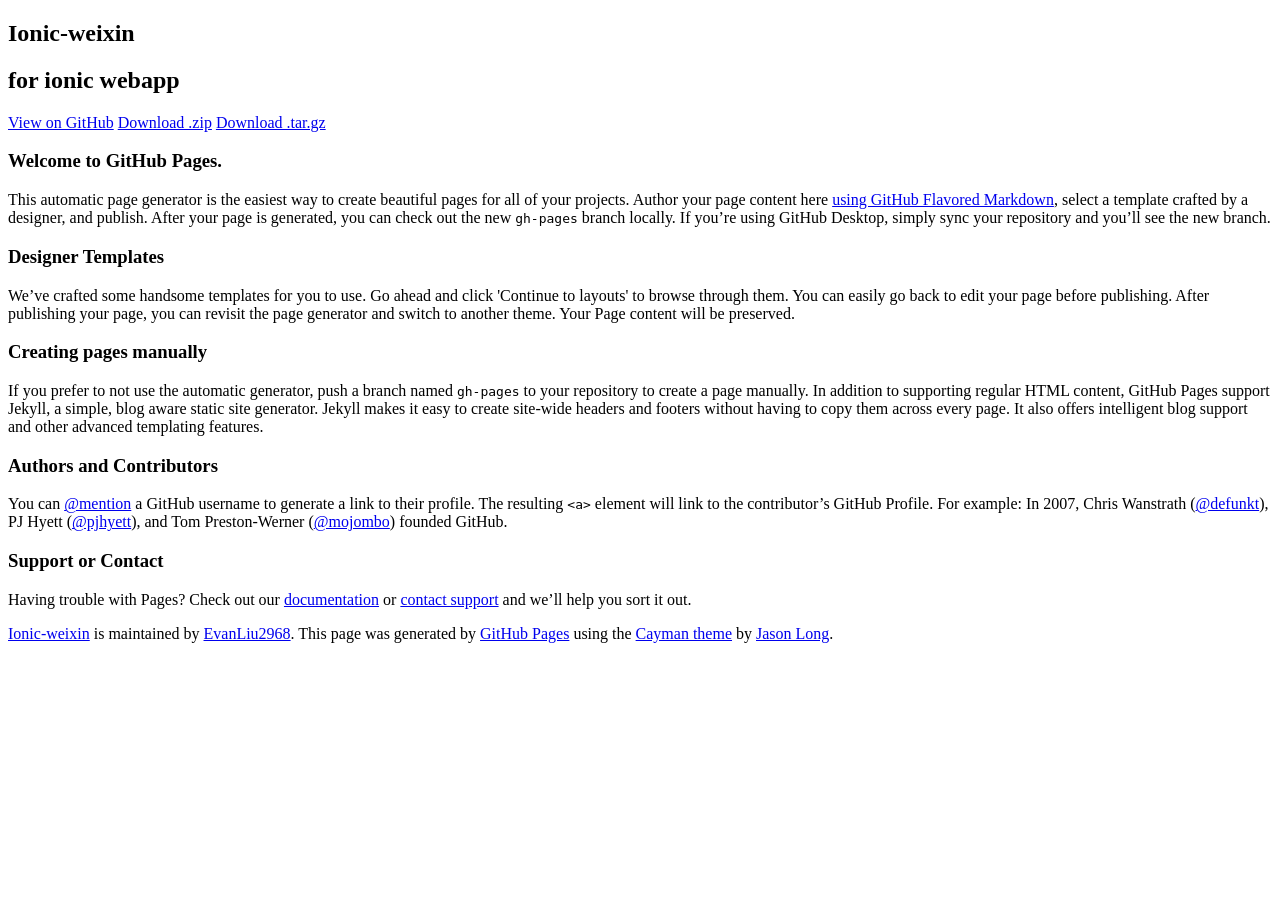
==== index.html @ dfe2a28d "Create gh-pages branch via GitHub" ====
<!DOCTYPE html>
<html lang="en-us">
  <head>
    <meta charset="UTF-8">
    <title>Ionic-weixin by EvanLiu2968</title>
    <meta name="viewport" content="width=device-width, initial-scale=1">
    <link rel="stylesheet" type="text/css" href="stylesheets/normalize.css" media="screen">
    <link href='https://fonts.googleapis.com/css?family=Open+Sans:400,700' rel='stylesheet' type='text/css'>
    <link rel="stylesheet" type="text/css" href="stylesheets/stylesheet.css" media="screen">
    <link rel="stylesheet" type="text/css" href="stylesheets/github-light.css" media="screen">
  </head>
  <body>
    <section class="page-header">
      <h1 class="project-name">Ionic-weixin</h1>
      <h2 class="project-tagline">for ionic webapp</h2>
      <a href="https://github.com/EvanLiu2968/ionic-weixin" class="btn">View on GitHub</a>
      <a href="https://github.com/EvanLiu2968/ionic-weixin/zipball/master" class="btn">Download .zip</a>
      <a href="https://github.com/EvanLiu2968/ionic-weixin/tarball/master" class="btn">Download .tar.gz</a>
    </section>

    <section class="main-content">
      <h3>
<a id="welcome-to-github-pages" class="anchor" href="#welcome-to-github-pages" aria-hidden="true"><span aria-hidden="true" class="octicon octicon-link"></span></a>Welcome to GitHub Pages.</h3>

<p>This automatic page generator is the easiest way to create beautiful pages for all of your projects. Author your page content here <a href="https://guides.github.com/features/mastering-markdown/">using GitHub Flavored Markdown</a>, select a template crafted by a designer, and publish. After your page is generated, you can check out the new <code>gh-pages</code> branch locally. If you’re using GitHub Desktop, simply sync your repository and you’ll see the new branch.</p>

<h3>
<a id="designer-templates" class="anchor" href="#designer-templates" aria-hidden="true"><span aria-hidden="true" class="octicon octicon-link"></span></a>Designer Templates</h3>

<p>We’ve crafted some handsome templates for you to use. Go ahead and click 'Continue to layouts' to browse through them. You can easily go back to edit your page before publishing. After publishing your page, you can revisit the page generator and switch to another theme. Your Page content will be preserved.</p>

<h3>
<a id="creating-pages-manually" class="anchor" href="#creating-pages-manually" aria-hidden="true"><span aria-hidden="true" class="octicon octicon-link"></span></a>Creating pages manually</h3>

<p>If you prefer to not use the automatic generator, push a branch named <code>gh-pages</code> to your repository to create a page manually. In addition to supporting regular HTML content, GitHub Pages support Jekyll, a simple, blog aware static site generator. Jekyll makes it easy to create site-wide headers and footers without having to copy them across every page. It also offers intelligent blog support and other advanced templating features.</p>

<h3>
<a id="authors-and-contributors" class="anchor" href="#authors-and-contributors" aria-hidden="true"><span aria-hidden="true" class="octicon octicon-link"></span></a>Authors and Contributors</h3>

<p>You can <a href="https://help.github.com/articles/basic-writing-and-formatting-syntax/#mentioning-users-and-teams" class="user-mention">@mention</a> a GitHub username to generate a link to their profile. The resulting <code>&lt;a&gt;</code> element will link to the contributor’s GitHub Profile. For example: In 2007, Chris Wanstrath (<a href="https://github.com/defunkt" class="user-mention">@defunkt</a>), PJ Hyett (<a href="https://github.com/pjhyett" class="user-mention">@pjhyett</a>), and Tom Preston-Werner (<a href="https://github.com/mojombo" class="user-mention">@mojombo</a>) founded GitHub.</p>

<h3>
<a id="support-or-contact" class="anchor" href="#support-or-contact" aria-hidden="true"><span aria-hidden="true" class="octicon octicon-link"></span></a>Support or Contact</h3>

<p>Having trouble with Pages? Check out our <a href="https://help.github.com/pages">documentation</a> or <a href="https://github.com/contact">contact support</a> and we’ll help you sort it out.</p>

      <footer class="site-footer">
        <span class="site-footer-owner"><a href="https://github.com/EvanLiu2968/ionic-weixin">Ionic-weixin</a> is maintained by <a href="https://github.com/EvanLiu2968">EvanLiu2968</a>.</span>

        <span class="site-footer-credits">This page was generated by <a href="https://pages.github.com">GitHub Pages</a> using the <a href="https://github.com/jasonlong/cayman-theme">Cayman theme</a> by <a href="https://twitter.com/jasonlong">Jason Long</a>.</span>
      </footer>

    </section>

  
  </body>
</html>
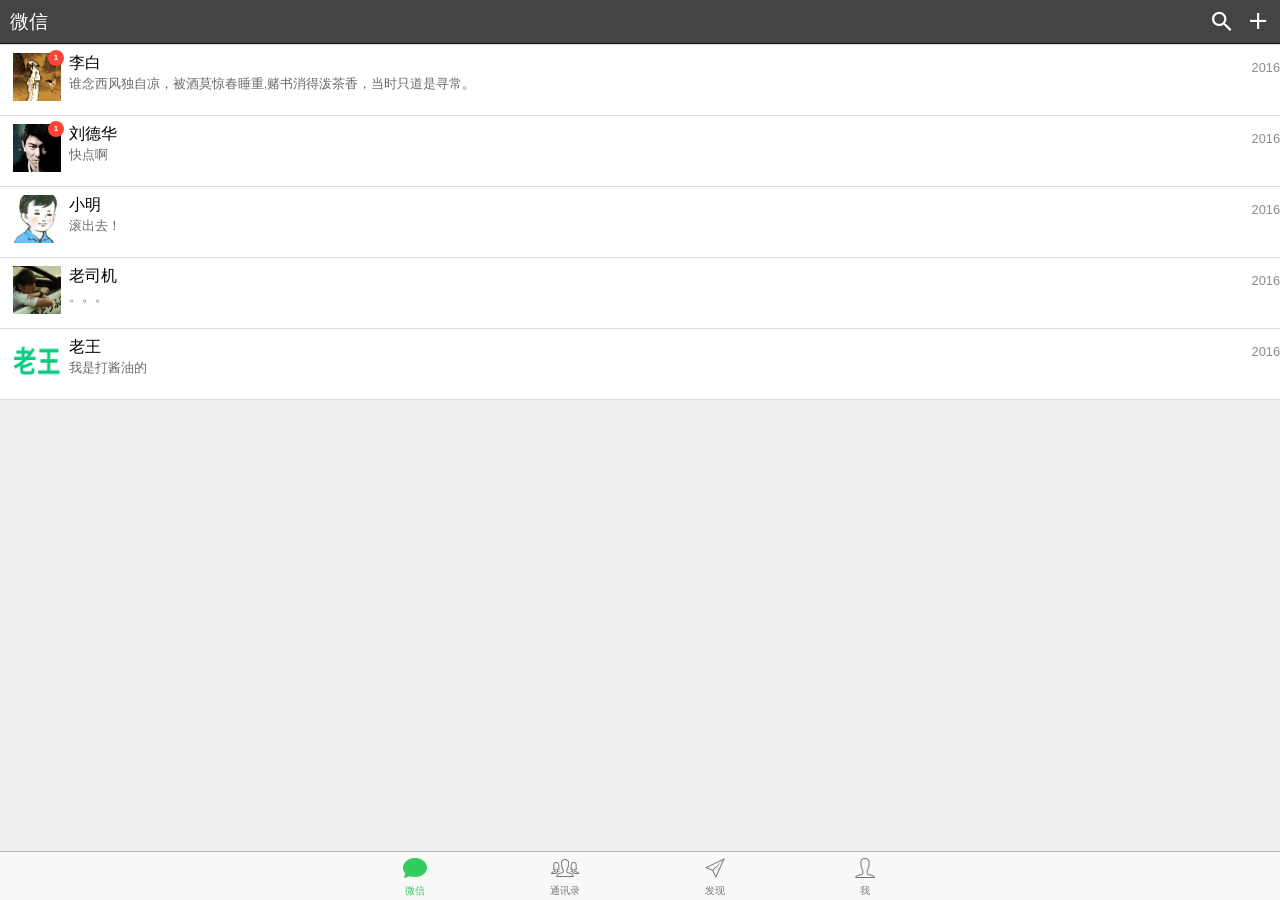
==== commit af6e4247: "weinxin demo" ====
--- a/index.html
+++ b/index.html
@@ -1,57 +1,28 @@
 <!DOCTYPE html>
-<html lang="en-us">
-  <head>
-    <meta charset="UTF-8">
-    <title>Ionic-weixin by EvanLiu2968</title>
-    <meta name="viewport" content="width=device-width, initial-scale=1">
-    <link rel="stylesheet" type="text/css" href="stylesheets/normalize.css" media="screen">
-    <link href='https://fonts.googleapis.com/css?family=Open+Sans:400,700' rel='stylesheet' type='text/css'>
-    <link rel="stylesheet" type="text/css" href="stylesheets/stylesheet.css" media="screen">
-    <link rel="stylesheet" type="text/css" href="stylesheets/github-light.css" media="screen">
-  </head>
-  <body>
-    <section class="page-header">
-      <h1 class="project-name">Ionic-weixin</h1>
-      <h2 class="project-tagline">for ionic webapp</h2>
-      <a href="https://github.com/EvanLiu2968/ionic-weixin" class="btn">View on GitHub</a>
-      <a href="https://github.com/EvanLiu2968/ionic-weixin/zipball/master" class="btn">Download .zip</a>
-      <a href="https://github.com/EvanLiu2968/ionic-weixin/tarball/master" class="btn">Download .tar.gz</a>
-    </section>
+<html>
 
-    <section class="main-content">
-      <h3>
-<a id="welcome-to-github-pages" class="anchor" href="#welcome-to-github-pages" aria-hidden="true"><span aria-hidden="true" class="octicon octicon-link"></span></a>Welcome to GitHub Pages.</h3>
+<head>
+    <meta charset="utf-8">
+    <meta name="viewport" content="initial-scale=1, maximum-scale=1, user-scalable=no, width=device-width">
+    <title></title>
+    <link href="lib/ionic/css/ionic.css" rel="stylesheet">
+    <link href="css/weixin.css" rel="stylesheet">
+    <!-- ionic/angularjs js -->
+    <script src="lib/ionic/js/ionic.bundle.js"></script>
+    <script src="lib/ionic/js/angular/angular-animate.js"></script>
+    <!-- cordova script (this will be a 404 during development) -->
+    <!--<script src="cordova.js"></script>-->
+    <!-- your app's js -->
+    <script src="js/app.js"></script>
+    <script src="js/controllers.js"></script>
+    <script src="js/routes.js"></script>
+    <script src="js/services.js"></script>
+    <script src="js/directives.js"></script>
+    <script src="js/elastic.js"></script>
+</head>
 
-<p>This automatic page generator is the easiest way to create beautiful pages for all of your projects. Author your page content here <a href="https://guides.github.com/features/mastering-markdown/">using GitHub Flavored Markdown</a>, select a template crafted by a designer, and publish. After your page is generated, you can check out the new <code>gh-pages</code> branch locally. If you’re using GitHub Desktop, simply sync your repository and you’ll see the new branch.</p>
+<body ng-app="weixin">
+    <ion-nav-view class="slide-left-right" ngAnimateSwap ngAnimateChildren></ion-nav-view>
+</body>
 
-<h3>
-<a id="designer-templates" class="anchor" href="#designer-templates" aria-hidden="true"><span aria-hidden="true" class="octicon octicon-link"></span></a>Designer Templates</h3>
-
-<p>We’ve crafted some handsome templates for you to use. Go ahead and click 'Continue to layouts' to browse through them. You can easily go back to edit your page before publishing. After publishing your page, you can revisit the page generator and switch to another theme. Your Page content will be preserved.</p>
-
-<h3>
-<a id="creating-pages-manually" class="anchor" href="#creating-pages-manually" aria-hidden="true"><span aria-hidden="true" class="octicon octicon-link"></span></a>Creating pages manually</h3>
-
-<p>If you prefer to not use the automatic generator, push a branch named <code>gh-pages</code> to your repository to create a page manually. In addition to supporting regular HTML content, GitHub Pages support Jekyll, a simple, blog aware static site generator. Jekyll makes it easy to create site-wide headers and footers without having to copy them across every page. It also offers intelligent blog support and other advanced templating features.</p>
-
-<h3>
-<a id="authors-and-contributors" class="anchor" href="#authors-and-contributors" aria-hidden="true"><span aria-hidden="true" class="octicon octicon-link"></span></a>Authors and Contributors</h3>
-
-<p>You can <a href="https://help.github.com/articles/basic-writing-and-formatting-syntax/#mentioning-users-and-teams" class="user-mention">@mention</a> a GitHub username to generate a link to their profile. The resulting <code>&lt;a&gt;</code> element will link to the contributor’s GitHub Profile. For example: In 2007, Chris Wanstrath (<a href="https://github.com/defunkt" class="user-mention">@defunkt</a>), PJ Hyett (<a href="https://github.com/pjhyett" class="user-mention">@pjhyett</a>), and Tom Preston-Werner (<a href="https://github.com/mojombo" class="user-mention">@mojombo</a>) founded GitHub.</p>
-
-<h3>
-<a id="support-or-contact" class="anchor" href="#support-or-contact" aria-hidden="true"><span aria-hidden="true" class="octicon octicon-link"></span></a>Support or Contact</h3>
-
-<p>Having trouble with Pages? Check out our <a href="https://help.github.com/pages">documentation</a> or <a href="https://github.com/contact">contact support</a> and we’ll help you sort it out.</p>
-
-      <footer class="site-footer">
-        <span class="site-footer-owner"><a href="https://github.com/EvanLiu2968/ionic-weixin">Ionic-weixin</a> is maintained by <a href="https://github.com/EvanLiu2968">EvanLiu2968</a>.</span>
-
-        <span class="site-footer-credits">This page was generated by <a href="https://pages.github.com">GitHub Pages</a> using the <a href="https://github.com/jasonlong/cayman-theme">Cayman theme</a> by <a href="https://twitter.com/jasonlong">Jason Long</a>.</span>
-      </footer>
-
-    </section>
-
-  
-  </body>
 </html>
--- a/lib/ionic/css/ionic.css
+++ b/lib/ionic/css/ionic.css
@@ -0,0 +1,9813 @@
+@charset "UTF-8";
+/*!
+ * Copyright 2015 Drifty Co.
+ * http://drifty.com/
+ *
+ * Ionic, v1.3.1
+ * A powerful HTML5 mobile app framework.
+ * http://ionicframework.com/
+ *
+ * By @maxlynch, @benjsperry, @adamdbradley <3
+ *
+ * Licensed under the MIT license. Please see LICENSE for more information.
+ *
+ */
+/*!
+  Ionicons, v2.0.1
+  Created by Ben Sperry for the Ionic Framework, http://ionicons.com/
+  https://twitter.com/benjsperry  https://twitter.com/ionicframework
+  MIT License: https://github.com/driftyco/ionicons
+
+  Android-style icons originally built by Google’s
+  Material Design Icons: https://github.com/google/material-design-icons
+  used under CC BY http://creativecommons.org/licenses/by/4.0/
+  Modified icons to fit ionicon’s grid from original.
+*/
+@font-face {
+  font-family: "Ionicons";
+  src: url("../fonts/ionicons.eot?v=2.0.1");
+  src: url("../fonts/ionicons.eot?v=2.0.1#iefix") format("embedded-opentype"), url("../fonts/ionicons.ttf?v=2.0.1") format("truetype"), url("../fonts/ionicons.woff?v=2.0.1") format("woff"), url("../fonts/ionicons.woff") format("woff"), url("../fonts/ionicons.svg?v=2.0.1#Ionicons") format("svg");
+  font-weight: normal;
+  font-style: normal; }
+
+.ion, .ionicons,
+.ion-alert:before,
+.ion-alert-circled:before,
+.ion-android-add:before,
+.ion-android-add-circle:before,
+.ion-android-alarm-clock:before,
+.ion-android-alert:before,
+.ion-android-apps:before,
+.ion-android-archive:before,
+.ion-android-arrow-back:before,
+.ion-android-arrow-down:before,
+.ion-android-arrow-dropdown:before,
+.ion-android-arrow-dropdown-circle:before,
+.ion-android-arrow-dropleft:before,
+.ion-android-arrow-dropleft-circle:before,
+.ion-android-arrow-dropright:before,
+.ion-android-arrow-dropright-circle:before,
+.ion-android-arrow-dropup:before,
+.ion-android-arrow-dropup-circle:before,
+.ion-android-arrow-forward:before,
+.ion-android-arrow-up:before,
+.ion-android-attach:before,
+.ion-android-bar:before,
+.ion-android-bicycle:before,
+.ion-android-boat:before,
+.ion-android-bookmark:before,
+.ion-android-bulb:before,
+.ion-android-bus:before,
+.ion-android-calendar:before,
+.ion-android-call:before,
+.ion-android-camera:before,
+.ion-android-cancel:before,
+.ion-android-car:before,
+.ion-android-cart:before,
+.ion-android-chat:before,
+.ion-android-checkbox:before,
+.ion-android-checkbox-blank:before,
+.ion-android-checkbox-outline:before,
+.ion-android-checkbox-outline-blank:before,
+.ion-android-checkmark-circle:before,
+.ion-android-clipboard:before,
+.ion-android-close:before,
+.ion-android-cloud:before,
+.ion-android-cloud-circle:before,
+.ion-android-cloud-done:before,
+.ion-android-cloud-outline:before,
+.ion-android-color-palette:before,
+.ion-android-compass:before,
+.ion-android-contact:before,
+.ion-android-contacts:before,
+.ion-android-contract:before,
+.ion-android-create:before,
+.ion-android-delete:before,
+.ion-android-desktop:before,
+.ion-android-document:before,
+.ion-android-done:before,
+.ion-android-done-all:before,
+.ion-android-download:before,
+.ion-android-drafts:before,
+.ion-android-exit:before,
+.ion-android-expand:before,
+.ion-android-favorite:before,
+.ion-android-favorite-outline:before,
+.ion-android-film:before,
+.ion-android-folder:before,
+.ion-android-folder-open:before,
+.ion-android-funnel:before,
+.ion-android-globe:before,
+.ion-android-hand:before,
+.ion-android-hangout:before,
+.ion-android-happy:before,
+.ion-android-home:before,
+.ion-android-image:before,
+.ion-android-laptop:before,
+.ion-android-list:before,
+.ion-android-locate:before,
+.ion-android-lock:before,
+.ion-android-mail:before,
+.ion-android-map:before,
+.ion-android-menu:before,
+.ion-android-microphone:before,
+.ion-android-microphone-off:before,
+.ion-android-more-horizontal:before,
+.ion-android-more-vertical:before,
+.ion-android-navigate:before,
+.ion-android-notifications:before,
+.ion-android-notifications-none:before,
+.ion-android-notifications-off:before,
+.ion-android-open:before,
+.ion-android-options:before,
+.ion-android-people:before,
+.ion-android-person:before,
+.ion-android-person-add:before,
+.ion-android-phone-landscape:before,
+.ion-android-phone-portrait:before,
+.ion-android-pin:before,
+.ion-android-plane:before,
+.ion-android-playstore:before,
+.ion-android-print:before,
+.ion-android-radio-button-off:before,
+.ion-android-radio-button-on:before,
+.ion-android-refresh:before,
+.ion-android-remove:before,
+.ion-android-remove-circle:before,
+.ion-android-restaurant:before,
+.ion-android-sad:before,
+.ion-android-search:before,
+.ion-android-send:before,
+.ion-android-settings:before,
+.ion-android-share:before,
+.ion-android-share-alt:before,
+.ion-android-star:before,
+.ion-android-star-half:before,
+.ion-android-star-outline:before,
+.ion-android-stopwatch:before,
+.ion-android-subway:before,
+.ion-android-sunny:before,
+.ion-android-sync:before,
+.ion-android-textsms:before,
+.ion-android-time:before,
+.ion-android-train:before,
+.ion-android-unlock:before,
+.ion-android-upload:before,
+.ion-android-volume-down:before,
+.ion-android-volume-mute:before,
+.ion-android-volume-off:before,
+.ion-android-volume-up:before,
+.ion-android-walk:before,
+.ion-android-warning:before,
+.ion-android-watch:before,
+.ion-android-wifi:before,
+.ion-aperture:before,
+.ion-archive:before,
+.ion-arrow-down-a:before,
+.ion-arrow-down-b:before,
+.ion-arrow-down-c:before,
+.ion-arrow-expand:before,
+.ion-arrow-graph-down-left:before,
+.ion-arrow-graph-down-right:before,
+.ion-arrow-graph-up-left:before,
+.ion-arrow-graph-up-right:before,
+.ion-arrow-left-a:before,
+.ion-arrow-left-b:before,
+.ion-arrow-left-c:before,
+.ion-arrow-move:before,
+.ion-arrow-resize:before,
+.ion-arrow-return-left:before,
+.ion-arrow-return-right:before,
+.ion-arrow-right-a:before,
+.ion-arrow-right-b:before,
+.ion-arrow-right-c:before,
+.ion-arrow-shrink:before,
+.ion-arrow-swap:before,
+.ion-arrow-up-a:before,
+.ion-arrow-up-b:before,
+.ion-arrow-up-c:before,
+.ion-asterisk:before,
+.ion-at:before,
+.ion-backspace:before,
+.ion-backspace-outline:before,
+.ion-bag:before,
+.ion-battery-charging:before,
+.ion-battery-empty:before,
+.ion-battery-full:before,
+.ion-battery-half:before,
+.ion-battery-low:before,
+.ion-beaker:before,
+.ion-beer:before,
+.ion-bluetooth:before,
+.ion-bonfire:before,
+.ion-bookmark:before,
+.ion-bowtie:before,
+.ion-briefcase:before,
+.ion-bug:before,
+.ion-calculator:before,
+.ion-calendar:before,
+.ion-camera:before,
+.ion-card:before,
+.ion-cash:before,
+.ion-chatbox:before,
+.ion-chatbox-working:before,
+.ion-chatboxes:before,
+.ion-chatbubble:before,
+.ion-chatbubble-working:before,
+.ion-chatbubbles:before,
+.ion-checkmark:before,
+.ion-checkmark-circled:before,
+.ion-checkmark-round:before,
+.ion-chevron-down:before,
+.ion-chevron-left:before,
+.ion-chevron-right:before,
+.ion-chevron-up:before,
+.ion-clipboard:before,
+.ion-clock:before,
+.ion-close:before,
+.ion-close-circled:before,
+.ion-close-round:before,
+.ion-closed-captioning:before,
+.ion-cloud:before,
+.ion-code:before,
+.ion-code-download:before,
+.ion-code-working:before,
+.ion-coffee:before,
+.ion-compass:before,
+.ion-compose:before,
+.ion-connection-bars:before,
+.ion-contrast:before,
+.ion-crop:before,
+.ion-cube:before,
+.ion-disc:before,
+.ion-document:before,
+.ion-document-text:before,
+.ion-drag:before,
+.ion-earth:before,
+.ion-easel:before,
+.ion-edit:before,
+.ion-egg:before,
+.ion-eject:before,
+.ion-email:before,
+.ion-email-unread:before,
+.ion-erlenmeyer-flask:before,
+.ion-erlenmeyer-flask-bubbles:before,
+.ion-eye:before,
+.ion-eye-disabled:before,
+.ion-female:before,
+.ion-filing:before,
+.ion-film-marker:before,
+.ion-fireball:before,
+.ion-flag:before,
+.ion-flame:before,
+.ion-flash:before,
+.ion-flash-off:before,
+.ion-folder:before,
+.ion-fork:before,
+.ion-fork-repo:before,
+.ion-forward:before,
+.ion-funnel:before,
+.ion-gear-a:before,
+.ion-gear-b:before,
+.ion-grid:before,
+.ion-hammer:before,
+.ion-happy:before,
+.ion-happy-outline:before,
+.ion-headphone:before,
+.ion-heart:before,
+.ion-heart-broken:before,
+.ion-help:before,
+.ion-help-buoy:before,
+.ion-help-circled:before,
+.ion-home:before,
+.ion-icecream:before,
+.ion-image:before,
+.ion-images:before,
+.ion-information:before,
+.ion-information-circled:before,
+.ion-ionic:before,
+.ion-ios-alarm:before,
+.ion-ios-alarm-outline:before,
+.ion-ios-albums:before,
+.ion-ios-albums-outline:before,
+.ion-ios-americanfootball:before,
+.ion-ios-americanfootball-outline:before,
+.ion-ios-analytics:before,
+.ion-ios-analytics-outline:before,
+.ion-ios-arrow-back:before,
+.ion-ios-arrow-down:before,
+.ion-ios-arrow-forward:before,
+.ion-ios-arrow-left:before,
+.ion-ios-arrow-right:before,
+.ion-ios-arrow-thin-down:before,
+.ion-ios-arrow-thin-left:before,
+.ion-ios-arrow-thin-right:before,
+.ion-ios-arrow-thin-up:before,
+.ion-ios-arrow-up:before,
+.ion-ios-at:before,
+.ion-ios-at-outline:before,
+.ion-ios-barcode:before,
+.ion-ios-barcode-outline:before,
+.ion-ios-baseball:before,
+.ion-ios-baseball-outline:before,
+.ion-ios-basketball:before,
+.ion-ios-basketball-outline:before,
+.ion-ios-bell:before,
+.ion-ios-bell-outline:before,
+.ion-ios-body:before,
+.ion-ios-body-outline:before,
+.ion-ios-bolt:before,
+.ion-ios-bolt-outline:before,
+.ion-ios-book:before,
+.ion-ios-book-outline:before,
+.ion-ios-bookmarks:before,
+.ion-ios-bookmarks-outline:before,
+.ion-ios-box:before,
+.ion-ios-box-outline:before,
+.ion-ios-briefcase:before,
+.ion-ios-briefcase-outline:before,
+.ion-ios-browsers:before,
+.ion-ios-browsers-outline:before,
+.ion-ios-calculator:before,
+.ion-ios-calculator-outline:before,
+.ion-ios-calendar:before,
+.ion-ios-calendar-outline:before,
+.ion-ios-camera:before,
+.ion-ios-camera-outline:before,
+.ion-ios-cart:before,
+.ion-ios-cart-outline:before,
+.ion-ios-chatboxes:before,
+.ion-ios-chatboxes-outline:before,
+.ion-ios-chatbubble:before,
+.ion-ios-chatbubble-outline:before,
+.ion-ios-checkmark:before,
+.ion-ios-checkmark-empty:before,
+.ion-ios-checkmark-outline:before,
+.ion-ios-circle-filled:before,
+.ion-ios-circle-outline:before,
+.ion-ios-clock:before,
+.ion-ios-clock-outline:before,
+.ion-ios-close:before,
+.ion-ios-close-empty:before,
+.ion-ios-close-outline:before,
+.ion-ios-cloud:before,
+.ion-ios-cloud-download:before,
+.ion-ios-cloud-download-outline:before,
+.ion-ios-cloud-outline:before,
+.ion-ios-cloud-upload:before,
+.ion-ios-cloud-upload-outline:before,
+.ion-ios-cloudy:before,
+.ion-ios-cloudy-night:before,
+.ion-ios-cloudy-night-outline:before,
+.ion-ios-cloudy-outline:before,
+.ion-ios-cog:before,
+.ion-ios-cog-outline:before,
+.ion-ios-color-filter:before,
+.ion-ios-color-filter-outline:before,
+.ion-ios-color-wand:before,
+.ion-ios-color-wand-outline:before,
+.ion-ios-compose:before,
+.ion-ios-compose-outline:before,
+.ion-ios-contact:before,
+.ion-ios-contact-outline:before,
+.ion-ios-copy:before,
+.ion-ios-copy-outline:before,
+.ion-ios-crop:before,
+.ion-ios-crop-strong:before,
+.ion-ios-download:before,
+.ion-ios-download-outline:before,
+.ion-ios-drag:before,
+.ion-ios-email:before,
+.ion-ios-email-outline:before,
+.ion-ios-eye:before,
+.ion-ios-eye-outline:before,
+.ion-ios-fastforward:before,
+.ion-ios-fastforward-outline:before,
+.ion-ios-filing:before,
+.ion-ios-filing-outline:before,
+.ion-ios-film:before,
+.ion-ios-film-outline:before,
+.ion-ios-flag:before,
+.ion-ios-flag-outline:before,
+.ion-ios-flame:before,
+.ion-ios-flame-outline:before,
+.ion-ios-flask:before,
+.ion-ios-flask-outline:before,
+.ion-ios-flower:before,
+.ion-ios-flower-outline:before,
+.ion-ios-folder:before,
+.ion-ios-folder-outline:before,
+.ion-ios-football:before,
+.ion-ios-football-outline:before,
+.ion-ios-game-controller-a:before,
+.ion-ios-game-controller-a-outline:before,
+.ion-ios-game-controller-b:before,
+.ion-ios-game-controller-b-outline:before,
+.ion-ios-gear:before,
+.ion-ios-gear-outline:before,
+.ion-ios-glasses:before,
+.ion-ios-glasses-outline:before,
+.ion-ios-grid-view:before,
+.ion-ios-grid-view-outline:before,
+.ion-ios-heart:before,
+.ion-ios-heart-outline:before,
+.ion-ios-help:before,
+.ion-ios-help-empty:before,
+.ion-ios-help-outline:before,
+.ion-ios-home:before,
+.ion-ios-home-outline:before,
+.ion-ios-infinite:before,
+.ion-ios-infinite-outline:before,
+.ion-ios-information:before,
+.ion-ios-information-empty:before,
+.ion-ios-information-outline:before,
+.ion-ios-ionic-outline:before,
+.ion-ios-keypad:before,
+.ion-ios-keypad-outline:before,
+.ion-ios-lightbulb:before,
+.ion-ios-lightbulb-outline:before,
+.ion-ios-list:before,
+.ion-ios-list-outline:before,
+.ion-ios-location:before,
+.ion-ios-location-outline:before,
+.ion-ios-locked:before,
+.ion-ios-locked-outline:before,
+.ion-ios-loop:before,
+.ion-ios-loop-strong:before,
+.ion-ios-medical:before,
+.ion-ios-medical-outline:before,
+.ion-ios-medkit:before,
+.ion-ios-medkit-outline:before,
+.ion-ios-mic:before,
+.ion-ios-mic-off:before,
+.ion-ios-mic-outline:before,
+.ion-ios-minus:before,
+.ion-ios-minus-empty:before,
+.ion-ios-minus-outline:before,
+.ion-ios-monitor:before,
+.ion-ios-monitor-outline:before,
+.ion-ios-moon:before,
+.ion-ios-moon-outline:before,
+.ion-ios-more:before,
+.ion-ios-more-outline:before,
+.ion-ios-musical-note:before,
+.ion-ios-musical-notes:before,
+.ion-ios-navigate:before,
+.ion-ios-navigate-outline:before,
+.ion-ios-nutrition:before,
+.ion-ios-nutrition-outline:before,
+.ion-ios-paper:before,
+.ion-ios-paper-outline:before,
+.ion-ios-paperplane:before,
+.ion-ios-paperplane-outline:before,
+.ion-ios-partlysunny:before,
+.ion-ios-partlysunny-outline:before,
+.ion-ios-pause:before,
+.ion-ios-pause-outline:before,
+.ion-ios-paw:before,
+.ion-ios-paw-outline:before,
+.ion-ios-people:before,
+.ion-ios-people-outline:before,
+.ion-ios-person:before,
+.ion-ios-person-outline:before,
+.ion-ios-personadd:before,
+.ion-ios-personadd-outline:before,
+.ion-ios-photos:before,
+.ion-ios-photos-outline:before,
+.ion-ios-pie:before,
+.ion-ios-pie-outline:before,
+.ion-ios-pint:before,
+.ion-ios-pint-outline:before,
+.ion-ios-play:before,
+.ion-ios-play-outline:before,
+.ion-ios-plus:before,
+.ion-ios-plus-empty:before,
+.ion-ios-plus-outline:before,
+.ion-ios-pricetag:before,
+.ion-ios-pricetag-outline:before,
+.ion-ios-pricetags:before,
+.ion-ios-pricetags-outline:before,
+.ion-ios-printer:before,
+.ion-ios-printer-outline:before,
+.ion-ios-pulse:before,
+.ion-ios-pulse-strong:before,
+.ion-ios-rainy:before,
+.ion-ios-rainy-outline:before,
+.ion-ios-recording:before,
+.ion-ios-recording-outline:before,
+.ion-ios-redo:before,
+.ion-ios-redo-outline:before,
+.ion-ios-refresh:before,
+.ion-ios-refresh-empty:before,
+.ion-ios-refresh-outline:before,
+.ion-ios-reload:before,
+.ion-ios-reverse-camera:before,
+.ion-ios-reverse-camera-outline:before,
+.ion-ios-rewind:before,
+.ion-ios-rewind-outline:before,
+.ion-ios-rose:before,
+.ion-ios-rose-outline:before,
+.ion-ios-search:before,
+.ion-ios-search-strong:before,
+.ion-ios-settings:before,
+.ion-ios-settings-strong:before,
+.ion-ios-shuffle:before,
+.ion-ios-shuffle-strong:before,
+.ion-ios-skipbackward:before,
+.ion-ios-skipbackward-outline:before,
+.ion-ios-skipforward:before,
+.ion-ios-skipforward-outline:before,
+.ion-ios-snowy:before,
+.ion-ios-speedometer:before,
+.ion-ios-speedometer-outline:before,
+.ion-ios-star:before,
+.ion-ios-star-half:before,
+.ion-ios-star-outline:before,
+.ion-ios-stopwatch:before,
+.ion-ios-stopwatch-outline:before,
+.ion-ios-sunny:before,
+.ion-ios-sunny-outline:before,
+.ion-ios-telephone:before,
+.ion-ios-telephone-outline:before,
+.ion-ios-tennisball:before,
+.ion-ios-tennisball-outline:before,
+.ion-ios-thunderstorm:before,
+.ion-ios-thunderstorm-outline:before,
+.ion-ios-time:before,
+.ion-ios-time-outline:before,
+.ion-ios-timer:before,
+.ion-ios-timer-outline:before,
+.ion-ios-toggle:before,
+.ion-ios-toggle-outline:before,
+.ion-ios-trash:before,
+.ion-ios-trash-outline:before,
+.ion-ios-undo:before,
+.ion-ios-undo-outline:before,
+.ion-ios-unlocked:before,
+.ion-ios-unlocked-outline:before,
+.ion-ios-upload:before,
+.ion-ios-upload-outline:before,
+.ion-ios-videocam:before,
+.ion-ios-videocam-outline:before,
+.ion-ios-volume-high:before,
+.ion-ios-volume-low:before,
+.ion-ios-wineglass:before,
+.ion-ios-wineglass-outline:before,
+.ion-ios-world:before,
+.ion-ios-world-outline:before,
+.ion-ipad:before,
+.ion-iphone:before,
+.ion-ipod:before,
+.ion-jet:before,
+.ion-key:before,
+.ion-knife:before,
+.ion-laptop:before,
+.ion-leaf:before,
+.ion-levels:before,
+.ion-lightbulb:before,
+.ion-link:before,
+.ion-load-a:before,
+.ion-load-b:before,
+.ion-load-c:before,
+.ion-load-d:before,
+.ion-location:before,
+.ion-lock-combination:before,
+.ion-locked:before,
+.ion-log-in:before,
+.ion-log-out:before,
+.ion-loop:before,
+.ion-magnet:before,
+.ion-male:before,
+.ion-man:before,
+.ion-map:before,
+.ion-medkit:before,
+.ion-merge:before,
+.ion-mic-a:before,
+.ion-mic-b:before,
+.ion-mic-c:before,
+.ion-minus:before,
+.ion-minus-circled:before,
+.ion-minus-round:before,
+.ion-model-s:before,
+.ion-monitor:before,
+.ion-more:before,
+.ion-mouse:before,
+.ion-music-note:before,
+.ion-navicon:before,
+.ion-navicon-round:before,
+.ion-navigate:before,
+.ion-network:before,
+.ion-no-smoking:before,
+.ion-nuclear:before,
+.ion-outlet:before,
+.ion-paintbrush:before,
+.ion-paintbucket:before,
+.ion-paper-airplane:before,
+.ion-paperclip:before,
+.ion-pause:before,
+.ion-person:before,
+.ion-person-add:before,
+.ion-person-stalker:before,
+.ion-pie-graph:before,
+.ion-pin:before,
+.ion-pinpoint:before,
+.ion-pizza:before,
+.ion-plane:before,
+.ion-planet:before,
+.ion-play:before,
+.ion-playstation:before,
+.ion-plus:before,
+.ion-plus-circled:before,
+.ion-plus-round:before,
+.ion-podium:before,
+.ion-pound:before,
+.ion-power:before,
+.ion-pricetag:before,
+.ion-pricetags:before,
+.ion-printer:before,
+.ion-pull-request:before,
+.ion-qr-scanner:before,
+.ion-quote:before,
+.ion-radio-waves:before,
+.ion-record:before,
+.ion-refresh:before,
+.ion-reply:before,
+.ion-reply-all:before,
+.ion-ribbon-a:before,
+.ion-ribbon-b:before,
+.ion-sad:before,
+.ion-sad-outline:before,
+.ion-scissors:before,
+.ion-search:before,
+.ion-settings:before,
+.ion-share:before,
+.ion-shuffle:before,
+.ion-skip-backward:before,
+.ion-skip-forward:before,
+.ion-social-android:before,
+.ion-social-android-outline:before,
+.ion-social-angular:before,
+.ion-social-angular-outline:before,
+.ion-social-apple:before,
+.ion-social-apple-outline:before,
+.ion-social-bitcoin:before,
+.ion-social-bitcoin-outline:before,
+.ion-social-buffer:before,
+.ion-social-buffer-outline:before,
+.ion-social-chrome:before,
+.ion-social-chrome-outline:before,
+.ion-social-codepen:before,
+.ion-social-codepen-outline:before,
+.ion-social-css3:before,
+.ion-social-css3-outline:before,
+.ion-social-designernews:before,
+.ion-social-designernews-outline:before,
+.ion-social-dribbble:before,
+.ion-social-dribbble-outline:before,
+.ion-social-dropbox:before,
+.ion-social-dropbox-outline:before,
+.ion-social-euro:before,
+.ion-social-euro-outline:before,
+.ion-social-facebook:before,
+.ion-social-facebook-outline:before,
+.ion-social-foursquare:before,
+.ion-social-foursquare-outline:before,
+.ion-social-freebsd-devil:before,
+.ion-social-github:before,
+.ion-social-github-outline:before,
+.ion-social-google:before,
+.ion-social-google-outline:before,
+.ion-social-googleplus:before,
+.ion-social-googleplus-outline:before,
+.ion-social-hackernews:before,
+.ion-social-hackernews-outline:before,
+.ion-social-html5:before,
+.ion-social-html5-outline:before,
+.ion-social-instagram:before,
+.ion-social-instagram-outline:before,
+.ion-social-javascript:before,
+.ion-social-javascript-outline:before,
+.ion-social-linkedin:before,
+.ion-social-linkedin-outline:before,
+.ion-social-markdown:before,
+.ion-social-nodejs:before,
+.ion-social-octocat:before,
+.ion-social-pinterest:before,
+.ion-social-pinterest-outline:before,
+.ion-social-python:before,
+.ion-social-reddit:before,
+.ion-social-reddit-outline:before,
+.ion-social-rss:before,
+.ion-social-rss-outline:before,
+.ion-social-sass:before,
+.ion-social-skype:before,
+.ion-social-skype-outline:before,
+.ion-social-snapchat:before,
+.ion-social-snapchat-outline:before,
+.ion-social-tumblr:before,
+.ion-social-tumblr-outline:before,
+.ion-social-tux:before,
+.ion-social-twitch:before,
+.ion-social-twitch-outline:before,
+.ion-social-twitter:before,
+.ion-social-twitter-outline:before,
+.ion-social-usd:before,
+.ion-social-usd-outline:before,
+.ion-social-vimeo:before,
+.ion-social-vimeo-outline:before,
+.ion-social-whatsapp:before,
+.ion-social-whatsapp-outline:before,
+.ion-social-windows:before,
+.ion-social-windows-outline:before,
+.ion-social-wordpress:before,
+.ion-social-wordpress-outline:before,
+.ion-social-yahoo:before,
+.ion-social-yahoo-outline:before,
+.ion-social-yen:before,
+.ion-social-yen-outline:before,
+.ion-social-youtube:before,
+.ion-social-youtube-outline:before,
+.ion-soup-can:before,
+.ion-soup-can-outline:before,
+.ion-speakerphone:before,
+.ion-speedometer:before,
+.ion-spoon:before,
+.ion-star:before,
+.ion-stats-bars:before,
+.ion-steam:before,
+.ion-stop:before,
+.ion-thermometer:before,
+.ion-thumbsdown:before,
+.ion-thumbsup:before,
+.ion-toggle:before,
+.ion-toggle-filled:before,
+.ion-transgender:before,
+.ion-trash-a:before,
+.ion-trash-b:before,
+.ion-trophy:before,
+.ion-tshirt:before,
+.ion-tshirt-outline:before,
+.ion-umbrella:before,
+.ion-university:before,
+.ion-unlocked:before,
+.ion-upload:before,
+.ion-usb:before,
+.ion-videocamera:before,
+.ion-volume-high:before,
+.ion-volume-low:before,
+.ion-volume-medium:before,
+.ion-volume-mute:before,
+.ion-wand:before,
+.ion-waterdrop:before,
+.ion-wifi:before,
+.ion-wineglass:before,
+.ion-woman:before,
+.ion-wrench:before,
+.ion-xbox:before {
+  display: inline-block;
+  font-family: "Ionicons";
+  speak: none;
+  font-style: normal;
+  font-weight: normal;
+  font-variant: normal;
+  text-transform: none;
+  text-rendering: auto;
+  line-height: 1;
+  -webkit-font-smoothing: antialiased;
+  -moz-osx-font-smoothing: grayscale; }
+
+.ion-alert:before {
+  content: ""; }
+
+.ion-alert-circled:before {
+  content: ""; }
+
+.ion-android-add:before {
+  content: ""; }
+
+.ion-android-add-circle:before {
+  content: ""; }
+
+.ion-android-alarm-clock:before {
+  content: ""; }
+
+.ion-android-alert:before {
+  content: ""; }
+
+.ion-android-apps:before {
+  content: ""; }
+
+.ion-android-archive:before {
+  content: ""; }
+
+.ion-android-arrow-back:before {
+  content: ""; }
+
+.ion-android-arrow-down:before {
+  content: ""; }
+
+.ion-android-arrow-dropdown:before {
+  content: ""; }
+
+.ion-android-arrow-dropdown-circle:before {
+  content: ""; }
+
+.ion-android-arrow-dropleft:before {
+  content: ""; }
+
+.ion-android-arrow-dropleft-circle:before {
+  content: ""; }
+
+.ion-android-arrow-dropright:before {
+  content: ""; }
+
+.ion-android-arrow-dropright-circle:before {
+  content: ""; }
+
+.ion-android-arrow-dropup:before {
+  content: ""; }
+
+.ion-android-arrow-dropup-circle:before {
+  content: ""; }
+
+.ion-android-arrow-forward:before {
+  content: ""; }
+
+.ion-android-arrow-up:before {
+  content: ""; }
+
+.ion-android-attach:before {
+  content: ""; }
+
+.ion-android-bar:before {
+  content: ""; }
+
+.ion-android-bicycle:before {
+  content: ""; }
+
+.ion-android-boat:before {
+  content: ""; }
+
+.ion-android-bookmark:before {
+  content: ""; }
+
+.ion-android-bulb:before {
+  content: ""; }
+
+.ion-android-bus:before {
+  content: ""; }
+
+.ion-android-calendar:before {
+  content: ""; }
+
+.ion-android-call:before {
+  content: ""; }
+
+.ion-android-camera:before {
+  content: ""; }
+
+.ion-android-cancel:before {
+  content: ""; }
+
+.ion-android-car:before {
+  content: ""; }
+
+.ion-android-cart:before {
+  content: ""; }
+
+.ion-android-chat:before {
+  content: ""; }
+
+.ion-android-checkbox:before {
+  content: ""; }
+
+.ion-android-checkbox-blank:before {
+  content: ""; }
+
+.ion-android-checkbox-outline:before {
+  content: ""; }
+
+.ion-android-checkbox-outline-blank:before {
+  content: ""; }
+
+.ion-android-checkmark-circle:before {
+  content: ""; }
+
+.ion-android-clipboard:before {
+  content: ""; }
+
+.ion-android-close:before {
+  content: ""; }
+
+.ion-android-cloud:before {
+  content: ""; }
+
+.ion-android-cloud-circle:before {
+  content: ""; }
+
+.ion-android-cloud-done:before {
+  content: ""; }
+
+.ion-android-cloud-outline:before {
+  content: ""; }
+
+.ion-android-color-palette:before {
+  content: ""; }
+
+.ion-android-compass:before {
+  content: ""; }
+
+.ion-android-contact:before {
+  content: ""; }
+
+.ion-android-contacts:before {
+  content: ""; }
+
+.ion-android-contract:before {
+  content: ""; }
+
+.ion-android-create:before {
+  content: ""; }
+
+.ion-android-delete:before {
+  content: ""; }
+
+.ion-android-desktop:before {
+  content: ""; }
+
+.ion-android-document:before {
+  content: ""; }
+
+.ion-android-done:before {
+  content: ""; }
+
+.ion-android-done-all:before {
+  content: ""; }
+
+.ion-android-download:before {
+  content: ""; }
+
+.ion-android-drafts:before {
+  content: ""; }
+
+.ion-android-exit:before {
+  content: ""; }
+
+.ion-android-expand:before {
+  content: ""; }
+
+.ion-android-favorite:before {
+  content: ""; }
+
+.ion-android-favorite-outline:before {
+  content: ""; }
+
+.ion-android-film:before {
+  content: ""; }
+
+.ion-android-folder:before {
+  content: ""; }
+
+.ion-android-folder-open:before {
+  content: ""; }
+
+.ion-android-funnel:before {
+  content: ""; }
+
+.ion-android-globe:before {
+  content: ""; }
+
+.ion-android-hand:before {
+  content: ""; }
+
+.ion-android-hangout:before {
+  content: ""; }
+
+.ion-android-happy:before {
+  content: ""; }
+
+.ion-android-home:before {
+  content: ""; }
+
+.ion-android-image:before {
+  content: ""; }
+
+.ion-android-laptop:before {
+  content: ""; }
+
+.ion-android-list:before {
+  content: ""; }
+
+.ion-android-locate:before {
+  content: ""; }
+
+.ion-android-lock:before {
+  content: ""; }
+
+.ion-android-mail:before {
+  content: ""; }
+
+.ion-android-map:before {
+  content: ""; }
+
+.ion-android-menu:before {
+  content: ""; }
+
+.ion-android-microphone:before {
+  content: ""; }
+
+.ion-android-microphone-off:before {
+  content: ""; }
+
+.ion-android-more-horizontal:before {
+  content: ""; }
+
+.ion-android-more-vertical:before {
+  content: ""; }
+
+.ion-android-navigate:before {
+  content: ""; }
+
+.ion-android-notifications:before {
+  content: ""; }
+
+.ion-android-notifications-none:before {
+  content: ""; }
+
+.ion-android-notifications-off:before {
+  content: ""; }
+
+.ion-android-open:before {
+  content: ""; }
+
+.ion-android-options:before {
+  content: ""; }
+
+.ion-android-people:before {
+  content: ""; }
+
+.ion-android-person:before {
+  content: ""; }
+
+.ion-android-person-add:before {
+  content: ""; }
+
+.ion-android-phone-landscape:before {
+  content: ""; }
+
+.ion-android-phone-portrait:before {
+  content: ""; }
+
+.ion-android-pin:before {
+  content: ""; }
+
+.ion-android-plane:before {
+  content: ""; }
+
+.ion-android-playstore:before {
+  content: ""; }
+
+.ion-android-print:before {
+  content: ""; }
+
+.ion-android-radio-button-off:before {
+  content: ""; }
+
+.ion-android-radio-button-on:before {
+  content: ""; }
+
+.ion-android-refresh:before {
+  content: ""; }
+
+.ion-android-remove:before {
+  content: ""; }
+
+.ion-android-remove-circle:before {
+  content: ""; }
+
+.ion-android-restaurant:before {
+  content: ""; }
+
+.ion-android-sad:before {
+  content: ""; }
+
+.ion-android-search:before {
+  content: ""; }
+
+.ion-android-send:before {
+  content: ""; }
+
+.ion-android-settings:before {
+  content: ""; }
+
+.ion-android-share:before {
+  content: ""; }
+
+.ion-android-share-alt:before {
+  content: ""; }
+
+.ion-android-star:before {
+  content: ""; }
+
+.ion-android-star-half:before {
+  content: ""; }
+
+.ion-android-star-outline:before {
+  content: ""; }
+
+.ion-android-stopwatch:before {
+  content: ""; }
+
+.ion-android-subway:before {
+  content: ""; }
+
+.ion-android-sunny:before {
+  content: ""; }
+
+.ion-android-sync:before {
+  content: ""; }
+
+.ion-android-textsms:before {
+  content: ""; }
+
+.ion-android-time:before {
+  content: ""; }
+
+.ion-android-train:before {
+  content: ""; }
+
+.ion-android-unlock:before {
+  content: ""; }
+
+.ion-android-upload:before {
+  content: ""; }
+
+.ion-android-volume-down:before {
+  content: ""; }
+
+.ion-android-volume-mute:before {
+  content: ""; }
+
+.ion-android-volume-off:before {
+  content: ""; }
+
+.ion-android-volume-up:before {
+  content: ""; }
+
+.ion-android-walk:before {
+  content: ""; }
+
+.ion-android-warning:before {
+  content: ""; }
+
+.ion-android-watch:before {
+  content: ""; }
+
+.ion-android-wifi:before {
+  content: ""; }
+
+.ion-aperture:before {
+  content: ""; }
+
+.ion-archive:before {
+  content: ""; }
+
+.ion-arrow-down-a:before {
+  content: ""; }
+
+.ion-arrow-down-b:before {
+  content: ""; }
+
+.ion-arrow-down-c:before {
+  content: ""; }
+
+.ion-arrow-expand:before {
+  content: ""; }
+
+.ion-arrow-graph-down-left:before {
+  content: ""; }
+
+.ion-arrow-graph-down-right:before {
+  content: ""; }
+
+.ion-arrow-graph-up-left:before {
+  content: ""; }
+
+.ion-arrow-graph-up-right:before {
+  content: ""; }
+
+.ion-arrow-left-a:before {
+  content: ""; }
+
+.ion-arrow-left-b:before {
+  content: ""; }
+
+.ion-arrow-left-c:before {
+  content: ""; }
+
+.ion-arrow-move:before {
+  content: ""; }
+
+.ion-arrow-resize:before {
+  content: ""; }
+
+.ion-arrow-return-left:before {
+  content: ""; }
+
+.ion-arrow-return-right:before {
+  content: ""; }
+
+.ion-arrow-right-a:before {
+  content: ""; }
+
+.ion-arrow-right-b:before {
+  content: ""; }
+
+.ion-arrow-right-c:before {
+  content: ""; }
+
+.ion-arrow-shrink:before {
+  content: ""; }
+
+.ion-arrow-swap:before {
+  content: ""; }
+
+.ion-arrow-up-a:before {
+  content: ""; }
+
+.ion-arrow-up-b:before {
+  content: ""; }
+
+.ion-arrow-up-c:before {
+  content: ""; }
+
+.ion-asterisk:before {
+  content: ""; }
+
+.ion-at:before {
+  content: ""; }
+
+.ion-backspace:before {
+  content: ""; }
+
+.ion-backspace-outline:before {
+  content: ""; }
+
+.ion-bag:before {
+  content: ""; }
+
+.ion-battery-charging:before {
+  content: ""; }
+
+.ion-battery-empty:before {
+  content: ""; }
+
+.ion-battery-full:before {
+  content: ""; }
+
+.ion-battery-half:before {
+  content: ""; }
+
+.ion-battery-low:before {
+  content: ""; }
+
+.ion-beaker:before {
+  content: ""; }
+
+.ion-beer:before {
+  content: ""; }
+
+.ion-bluetooth:before {
+  content: ""; }
+
+.ion-bonfire:before {
+  content: ""; }
+
+.ion-bookmark:before {
+  content: ""; }
+
+.ion-bowtie:before {
+  content: ""; }
+
+.ion-briefcase:before {
+  content: ""; }
+
+.ion-bug:before {
+  content: ""; }
+
+.ion-calculator:before {
+  content: ""; }
+
+.ion-calendar:before {
+  content: ""; }
+
+.ion-camera:before {
+  content: ""; }
+
+.ion-card:before {
+  content: ""; }
+
+.ion-cash:before {
+  content: ""; }
+
+.ion-chatbox:before {
+  content: ""; }
+
+.ion-chatbox-working:before {
+  content: ""; }
+
+.ion-chatboxes:before {
+  content: ""; }
+
+.ion-chatbubble:before {
+  content: ""; }
+
+.ion-chatbubble-working:before {
+  content: ""; }
+
+.ion-chatbubbles:before {
+  content: ""; }
+
+.ion-checkmark:before {
+  content: ""; }
+
+.ion-checkmark-circled:before {
+  content: ""; }
+
+.ion-checkmark-round:before {
+  content: ""; }
+
+.ion-chevron-down:before {
+  content: ""; }
+
+.ion-chevron-left:before {
+  content: ""; }
+
+.ion-chevron-right:before {
+  content: ""; }
+
+.ion-chevron-up:before {
+  content: ""; }
+
+.ion-clipboard:before {
+  content: ""; }
+
+.ion-clock:before {
+  content: ""; }
+
+.ion-close:before {
+  content: ""; }
+
+.ion-close-circled:before {
+  content: ""; }
+
+.ion-close-round:before {
+  content: ""; }
+
+.ion-closed-captioning:before {
+  content: ""; }
+
+.ion-cloud:before {
+  content: ""; }
+
+.ion-code:before {
+  content: ""; }
+
+.ion-code-download:before {
+  content: ""; }
+
+.ion-code-working:before {
+  content: ""; }
+
+.ion-coffee:before {
+  content: ""; }
+
+.ion-compass:before {
+  content: ""; }
+
+.ion-compose:before {
+  content: ""; }
+
+.ion-connection-bars:before {
+  content: ""; }
+
+.ion-contrast:before {
+  content: ""; }
+
+.ion-crop:before {
+  content: ""; }
+
+.ion-cube:before {
+  content: ""; }
+
+.ion-disc:before {
+  content: ""; }
+
+.ion-document:before {
+  content: ""; }
+
+.ion-document-text:before {
+  content: ""; }
+
+.ion-drag:before {
+  content: ""; }
+
+.ion-earth:before {
+  content: ""; }
+
+.ion-easel:before {
+  content: ""; }
+
+.ion-edit:before {
+  content: ""; }
+
+.ion-egg:before {
+  content: ""; }
+
+.ion-eject:before {
+  content: ""; }
+
+.ion-email:before {
+  content: ""; }
+
+.ion-email-unread:before {
+  content: ""; }
+
+.ion-erlenmeyer-flask:before {
+  content: ""; }
+
+.ion-erlenmeyer-flask-bubbles:before {
+  content: ""; }
+
+.ion-eye:before {
+  content: ""; }
+
+.ion-eye-disabled:before {
+  content: ""; }
+
+.ion-female:before {
+  content: ""; }
+
+.ion-filing:before {
+  content: ""; }
+
+.ion-film-marker:before {
+  content: ""; }
+
+.ion-fireball:before {
+  content: ""; }
+
+.ion-flag:before {
+  content: ""; }
+
+.ion-flame:before {
+  content: ""; }
+
+.ion-flash:before {
+  content: ""; }
+
+.ion-flash-off:before {
+  content: ""; }
+
+.ion-folder:before {
+  content: ""; }
+
+.ion-fork:before {
+  content: ""; }
+
+.ion-fork-repo:before {
+  content: ""; }
+
+.ion-forward:before {
+  content: ""; }
+
+.ion-funnel:before {
+  content: ""; }
+
+.ion-gear-a:before {
+  content: ""; }
+
+.ion-gear-b:before {
+  content: ""; }
+
+.ion-grid:before {
+  content: ""; }
+
+.ion-hammer:before {
+  content: ""; }
+
+.ion-happy:before {
+  content: ""; }
+
+.ion-happy-outline:before {
+  content: ""; }
+
+.ion-headphone:before {
+  content: ""; }
+
+.ion-heart:before {
+  content: ""; }
+
+.ion-heart-broken:before {
+  content: ""; }
+
+.ion-help:before {
+  content: ""; }
+
+.ion-help-buoy:before {
+  content: ""; }
+
+.ion-help-circled:before {
+  content: ""; }
+
+.ion-home:before {
+  content: ""; }
+
+.ion-icecream:before {
+  content: ""; }
+
+.ion-image:before {
+  content: ""; }
+
+.ion-images:before {
+  content: ""; }
+
+.ion-information:before {
+  content: ""; }
+
+.ion-information-circled:before {
+  content: ""; }
+
+.ion-ionic:before {
+  content: ""; }
+
+.ion-ios-alarm:before {
+  content: ""; }
+
+.ion-ios-alarm-outline:before {
+  content: ""; }
+
+.ion-ios-albums:before {
+  content: ""; }
+
+.ion-ios-albums-outline:before {
+  content: ""; }
+
+.ion-ios-americanfootball:before {
+  content: ""; }
+
+.ion-ios-americanfootball-outline:before {
+  content: ""; }
+
+.ion-ios-analytics:before {
+  content: ""; }
+
+.ion-ios-analytics-outline:before {
+  content: ""; }
+
+.ion-ios-arrow-back:before {
+  content: ""; }
+
+.ion-ios-arrow-down:before {
+  content: ""; }
+
+.ion-ios-arrow-forward:before {
+  content: ""; }
+
+.ion-ios-arrow-left:before {
+  content: ""; }
+
+.ion-ios-arrow-right:before {
+  content: ""; }
+
+.ion-ios-arrow-thin-down:before {
+  content: ""; }
+
+.ion-ios-arrow-thin-left:before {
+  content: ""; }
+
+.ion-ios-arrow-thin-right:before {
+  content: ""; }
+
+.ion-ios-arrow-thin-up:before {
+  content: ""; }
+
+.ion-ios-arrow-up:before {
+  content: ""; }
+
+.ion-ios-at:before {
+  content: ""; }
+
+.ion-ios-at-outline:before {
+  content: ""; }
+
+.ion-ios-barcode:before {
+  content: ""; }
+
+.ion-ios-barcode-outline:before {
+  content: ""; }
+
+.ion-ios-baseball:before {
+  content: ""; }
+
+.ion-ios-baseball-outline:before {
+  content: ""; }
+
+.ion-ios-basketball:before {
+  content: ""; }
+
+.ion-ios-basketball-outline:before {
+  content: ""; }
+
+.ion-ios-bell:before {
+  content: ""; }
+
+.ion-ios-bell-outline:before {
+  content: ""; }
+
+.ion-ios-body:before {
+  content: ""; }
+
+.ion-ios-body-outline:before {
+  content: ""; }
+
+.ion-ios-bolt:before {
+  content: ""; }
+
+.ion-ios-bolt-outline:before {
+  content: ""; }
+
+.ion-ios-book:before {
+  content: ""; }
+
+.ion-ios-book-outline:before {
+  content: ""; }
+
+.ion-ios-bookmarks:before {
+  content: ""; }
+
+.ion-ios-bookmarks-outline:before {
+  content: ""; }
+
+.ion-ios-box:before {
+  content: ""; }
+
+.ion-ios-box-outline:before {
+  content: ""; }
+
+.ion-ios-briefcase:before {
+  content: ""; }
+
+.ion-ios-briefcase-outline:before {
+  content: ""; }
+
+.ion-ios-browsers:before {
+  content: ""; }
+
+.ion-ios-browsers-outline:before {
+  content: ""; }
+
+.ion-ios-calculator:before {
+  content: ""; }
+
+.ion-ios-calculator-outline:before {
+  content: ""; }
+
+.ion-ios-calendar:before {
+  content: ""; }
+
+.ion-ios-calendar-outline:before {
+  content: ""; }
+
+.ion-ios-camera:before {
+  content: ""; }
+
+.ion-ios-camera-outline:before {
+  content: ""; }
+
+.ion-ios-cart:before {
+  content: ""; }
+
+.ion-ios-cart-outline:before {
+  content: ""; }
+
+.ion-ios-chatboxes:before {
+  content: ""; }
+
+.ion-ios-chatboxes-outline:before {
+  content: ""; }
+
+.ion-ios-chatbubble:before {
+  content: ""; }
+
+.ion-ios-chatbubble-outline:before {
+  content: ""; }
+
+.ion-ios-checkmark:before {
+  content: ""; }
+
+.ion-ios-checkmark-empty:before {
+  content: ""; }
+
+.ion-ios-checkmark-outline:before {
+  content: ""; }
+
+.ion-ios-circle-filled:before {
+  content: ""; }
+
+.ion-ios-circle-outline:before {
+  content: ""; }
+
+.ion-ios-clock:before {
+  content: ""; }
+
+.ion-ios-clock-outline:before {
+  content: ""; }
+
+.ion-ios-close:before {
+  content: ""; }
+
+.ion-ios-close-empty:before {
+  content: ""; }
+
+.ion-ios-close-outline:before {
+  content: ""; }
+
+.ion-ios-cloud:before {
+  content: ""; }
+
+.ion-ios-cloud-download:before {
+  content: ""; }
+
+.ion-ios-cloud-download-outline:before {
+  content: ""; }
+
+.ion-ios-cloud-outline:before {
+  content: ""; }
+
+.ion-ios-cloud-upload:before {
+  content: ""; }
+
+.ion-ios-cloud-upload-outline:before {
+  content: ""; }
+
+.ion-ios-cloudy:before {
+  content: ""; }
+
+.ion-ios-cloudy-night:before {
+  content: ""; }
+
+.ion-ios-cloudy-night-outline:before {
+  content: ""; }
+
+.ion-ios-cloudy-outline:before {
+  content: ""; }
+
+.ion-ios-cog:before {
+  content: ""; }
+
+.ion-ios-cog-outline:before {
+  content: ""; }
+
+.ion-ios-color-filter:before {
+  content: ""; }
+
+.ion-ios-color-filter-outline:before {
+  content: ""; }
+
+.ion-ios-color-wand:before {
+  content: ""; }
+
+.ion-ios-color-wand-outline:before {
+  content: ""; }
+
+.ion-ios-compose:before {
+  content: ""; }
+
+.ion-ios-compose-outline:before {
+  content: ""; }
+
+.ion-ios-contact:before {
+  content: ""; }
+
+.ion-ios-contact-outline:before {
+  content: ""; }
+
+.ion-ios-copy:before {
+  content: ""; }
+
+.ion-ios-copy-outline:before {
+  content: ""; }
+
+.ion-ios-crop:before {
+  content: ""; }
+
+.ion-ios-crop-strong:before {
+  content: ""; }
+
+.ion-ios-download:before {
+  content: ""; }
+
+.ion-ios-download-outline:before {
+  content: ""; }
+
+.ion-ios-drag:before {
+  content: ""; }
+
+.ion-ios-email:before {
+  content: ""; }
+
+.ion-ios-email-outline:before {
+  content: ""; }
+
+.ion-ios-eye:before {
+  content: ""; }
+
+.ion-ios-eye-outline:before {
+  content: ""; }
+
+.ion-ios-fastforward:before {
+  content: ""; }
+
+.ion-ios-fastforward-outline:before {
+  content: ""; }
+
+.ion-ios-filing:before {
+  content: ""; }
+
+.ion-ios-filing-outline:before {
+  content: ""; }
+
+.ion-ios-film:before {
+  content: ""; }
+
+.ion-ios-film-outline:before {
+  content: ""; }
+
+.ion-ios-flag:before {
+  content: ""; }
+
+.ion-ios-flag-outline:before {
+  content: ""; }
+
+.ion-ios-flame:before {
+  content: ""; }
+
+.ion-ios-flame-outline:before {
+  content: ""; }
+
+.ion-ios-flask:before {
+  content: ""; }
+
+.ion-ios-flask-outline:before {
+  content: ""; }
+
+.ion-ios-flower:before {
+  content: ""; }
+
+.ion-ios-flower-outline:before {
+  content: ""; }
+
+.ion-ios-folder:before {
+  content: ""; }
+
+.ion-ios-folder-outline:before {
+  content: ""; }
+
+.ion-ios-football:before {
+  content: ""; }
+
+.ion-ios-football-outline:before {
+  content: ""; }
+
+.ion-ios-game-controller-a:before {
+  content: ""; }
+
+.ion-ios-game-controller-a-outline:before {
+  content: ""; }
+
+.ion-ios-game-controller-b:before {
+  content: ""; }
+
+.ion-ios-game-controller-b-outline:before {
+  content: ""; }
+
+.ion-ios-gear:before {
+  content: ""; }
+
+.ion-ios-gear-outline:before {
+  content: ""; }
+
+.ion-ios-glasses:before {
+  content: ""; }
+
+.ion-ios-glasses-outline:before {
+  content: ""; }
+
+.ion-ios-grid-view:before {
+  content: ""; }
+
+.ion-ios-grid-view-outline:before {
+  content: ""; }
+
+.ion-ios-heart:before {
+  content: ""; }
+
+.ion-ios-heart-outline:before {
+  content: ""; }
+
+.ion-ios-help:before {
+  content: ""; }
+
+.ion-ios-help-empty:before {
+  content: ""; }
+
+.ion-ios-help-outline:before {
+  content: ""; }
+
+.ion-ios-home:before {
+  content: ""; }
+
+.ion-ios-home-outline:before {
+  content: ""; }
+
+.ion-ios-infinite:before {
+  content: ""; }
+
+.ion-ios-infinite-outline:before {
+  content: ""; }
+
+.ion-ios-information:before {
+  content: ""; }
+
+.ion-ios-information-empty:before {
+  content: ""; }
+
+.ion-ios-information-outline:before {
+  content: ""; }
+
+.ion-ios-ionic-outline:before {
+  content: ""; }
+
+.ion-ios-keypad:before {
+  content: ""; }
+
+.ion-ios-keypad-outline:before {
+  content: ""; }
+
+.ion-ios-lightbulb:before {
+  content: ""; }
+
+.ion-ios-lightbulb-outline:before {
+  content: ""; }
+
+.ion-ios-list:before {
+  content: ""; }
+
+.ion-ios-list-outline:before {
+  content: ""; }
+
+.ion-ios-location:before {
+  content: ""; }
+
+.ion-ios-location-outline:before {
+  content: ""; }
+
+.ion-ios-locked:before {
+  content: ""; }
+
+.ion-ios-locked-outline:before {
+  content: ""; }
+
+.ion-ios-loop:before {
+  content: ""; }
+
+.ion-ios-loop-strong:before {
+  content: ""; }
+
+.ion-ios-medical:before {
+  content: ""; }
+
+.ion-ios-medical-outline:before {
+  content: ""; }
+
+.ion-ios-medkit:before {
+  content: ""; }
+
+.ion-ios-medkit-outline:before {
+  content: ""; }
+
+.ion-ios-mic:before {
+  content: ""; }
+
+.ion-ios-mic-off:before {
+  content: ""; }
+
+.ion-ios-mic-outline:before {
+  content: ""; }
+
+.ion-ios-minus:before {
+  content: ""; }
+
+.ion-ios-minus-empty:before {
+  content: ""; }
+
+.ion-ios-minus-outline:before {
+  content: ""; }
+
+.ion-ios-monitor:before {
+  content: ""; }
+
+.ion-ios-monitor-outline:before {
+  content: ""; }
+
+.ion-ios-moon:before {
+  content: ""; }
+
+.ion-ios-moon-outline:before {
+  content: ""; }
+
+.ion-ios-more:before {
+  content: ""; }
+
+.ion-ios-more-outline:before {
+  content: ""; }
+
+.ion-ios-musical-note:before {
+  content: ""; }
+
+.ion-ios-musical-notes:before {
+  content: ""; }
+
+.ion-ios-navigate:before {
+  content: ""; }
+
+.ion-ios-navigate-outline:before {
+  content: ""; }
+
+.ion-ios-nutrition:before {
+  content: ""; }
+
+.ion-ios-nutrition-outline:before {
+  content: ""; }
+
+.ion-ios-paper:before {
+  content: ""; }
+
+.ion-ios-paper-outline:before {
+  content: ""; }
+
+.ion-ios-paperplane:before {
+  content: ""; }
+
+.ion-ios-paperplane-outline:before {
+  content: ""; }
+
+.ion-ios-partlysunny:before {
+  content: ""; }
+
+.ion-ios-partlysunny-outline:before {
+  content: ""; }
+
+.ion-ios-pause:before {
+  content: ""; }
+
+.ion-ios-pause-outline:before {
+  content: ""; }
+
+.ion-ios-paw:before {
+  content: ""; }
+
+.ion-ios-paw-outline:before {
+  content: ""; }
+
+.ion-ios-people:before {
+  content: ""; }
+
+.ion-ios-people-outline:before {
+  content: ""; }
+
+.ion-ios-person:before {
+  content: ""; }
+
+.ion-ios-person-outline:before {
+  content: ""; }
+
+.ion-ios-personadd:before {
+  content: ""; }
+
+.ion-ios-personadd-outline:before {
+  content: ""; }
+
+.ion-ios-photos:before {
+  content: ""; }
+
+.ion-ios-photos-outline:before {
+  content: ""; }
+
+.ion-ios-pie:before {
+  content: ""; }
+
+.ion-ios-pie-outline:before {
+  content: ""; }
+
+.ion-ios-pint:before {
+  content: ""; }
+
+.ion-ios-pint-outline:before {
+  content: ""; }
+
+.ion-ios-play:before {
+  content: ""; }
+
+.ion-ios-play-outline:before {
+  content: ""; }
+
+.ion-ios-plus:before {
+  content: ""; }
+
+.ion-ios-plus-empty:before {
+  content: ""; }
+
+.ion-ios-plus-outline:before {
+  content: ""; }
+
+.ion-ios-pricetag:before {
+  content: ""; }
+
+.ion-ios-pricetag-outline:before {
+  content: ""; }
+
+.ion-ios-pricetags:before {
+  content: ""; }
+
+.ion-ios-pricetags-outline:before {
+  content: ""; }
+
+.ion-ios-printer:before {
+  content: ""; }
+
+.ion-ios-printer-outline:before {
+  content: ""; }
+
+.ion-ios-pulse:before {
+  content: ""; }
+
+.ion-ios-pulse-strong:before {
+  content: ""; }
+
+.ion-ios-rainy:before {
+  content: ""; }
+
+.ion-ios-rainy-outline:before {
+  content: ""; }
+
+.ion-ios-recording:before {
+  content: ""; }
+
+.ion-ios-recording-outline:before {
+  content: ""; }
+
+.ion-ios-redo:before {
+  content: ""; }
+
+.ion-ios-redo-outline:before {
+  content: ""; }
+
+.ion-ios-refresh:before {
+  content: ""; }
+
+.ion-ios-refresh-empty:before {
+  content: ""; }
+
+.ion-ios-refresh-outline:before {
+  content: ""; }
+
+.ion-ios-reload:before {
+  content: ""; }
+
+.ion-ios-reverse-camera:before {
+  content: ""; }
+
+.ion-ios-reverse-camera-outline:before {
+  content: ""; }
+
+.ion-ios-rewind:before {
+  content: ""; }
+
+.ion-ios-rewind-outline:before {
+  content: ""; }
+
+.ion-ios-rose:before {
+  content: ""; }
+
+.ion-ios-rose-outline:before {
+  content: ""; }
+
+.ion-ios-search:before {
+  content: ""; }
+
+.ion-ios-search-strong:before {
+  content: ""; }
+
+.ion-ios-settings:before {
+  content: ""; }
+
+.ion-ios-settings-strong:before {
+  content: ""; }
+
+.ion-ios-shuffle:before {
+  content: ""; }
+
+.ion-ios-shuffle-strong:before {
+  content: ""; }
+
+.ion-ios-skipbackward:before {
+  content: ""; }
+
+.ion-ios-skipbackward-outline:before {
+  content: ""; }
+
+.ion-ios-skipforward:before {
+  content: ""; }
+
+.ion-ios-skipforward-outline:before {
+  content: ""; }
+
+.ion-ios-snowy:before {
+  content: ""; }
+
+.ion-ios-speedometer:before {
+  content: ""; }
+
+.ion-ios-speedometer-outline:before {
+  content: ""; }
+
+.ion-ios-star:before {
+  content: ""; }
+
+.ion-ios-star-half:before {
+  content: ""; }
+
+.ion-ios-star-outline:before {
+  content: ""; }
+
+.ion-ios-stopwatch:before {
+  content: ""; }
+
+.ion-ios-stopwatch-outline:before {
+  content: ""; }
+
+.ion-ios-sunny:before {
+  content: ""; }
+
+.ion-ios-sunny-outline:before {
+  content: ""; }
+
+.ion-ios-telephone:before {
+  content: ""; }
+
+.ion-ios-telephone-outline:before {
+  content: ""; }
+
+.ion-ios-tennisball:before {
+  content: ""; }
+
+.ion-ios-tennisball-outline:before {
+  content: ""; }
+
+.ion-ios-thunderstorm:before {
+  content: ""; }
+
+.ion-ios-thunderstorm-outline:before {
+  content: ""; }
+
+.ion-ios-time:before {
+  content: ""; }
+
+.ion-ios-time-outline:before {
+  content: ""; }
+
+.ion-ios-timer:before {
+  content: ""; }
+
+.ion-ios-timer-outline:before {
+  content: ""; }
+
+.ion-ios-toggle:before {
+  content: ""; }
+
+.ion-ios-toggle-outline:before {
+  content: ""; }
+
+.ion-ios-trash:before {
+  content: ""; }
+
+.ion-ios-trash-outline:before {
+  content: ""; }
+
+.ion-ios-undo:before {
+  content: ""; }
+
+.ion-ios-undo-outline:before {
+  content: ""; }
+
+.ion-ios-unlocked:before {
+  content: ""; }
+
+.ion-ios-unlocked-outline:before {
+  content: ""; }
+
+.ion-ios-upload:before {
+  content: ""; }
+
+.ion-ios-upload-outline:before {
+  content: ""; }
+
+.ion-ios-videocam:before {
+  content: ""; }
+
+.ion-ios-videocam-outline:before {
+  content: ""; }
+
+.ion-ios-volume-high:before {
+  content: ""; }
+
+.ion-ios-volume-low:before {
+  content: ""; }
+
+.ion-ios-wineglass:before {
+  content: ""; }
+
+.ion-ios-wineglass-outline:before {
+  content: ""; }
+
+.ion-ios-world:before {
+  content: ""; }
+
+.ion-ios-world-outline:before {
+  content: ""; }
+
+.ion-ipad:before {
+  content: ""; }
+
+.ion-iphone:before {
+  content: ""; }
+
+.ion-ipod:before {
+  content: ""; }
+
+.ion-jet:before {
+  content: ""; }
+
+.ion-key:before {
+  content: ""; }
+
+.ion-knife:before {
+  content: ""; }
+
+.ion-laptop:before {
+  content: ""; }
+
+.ion-leaf:before {
+  content: ""; }
+
+.ion-levels:before {
+  content: ""; }
+
+.ion-lightbulb:before {
+  content: ""; }
+
+.ion-link:before {
+  content: ""; }
+
+.ion-load-a:before {
+  content: ""; }
+
+.ion-load-b:before {
+  content: ""; }
+
+.ion-load-c:before {
+  content: ""; }
+
+.ion-load-d:before {
+  content: ""; }
+
+.ion-location:before {
+  content: ""; }
+
+.ion-lock-combination:before {
+  content: ""; }
+
+.ion-locked:before {
+  content: ""; }
+
+.ion-log-in:before {
+  content: ""; }
+
+.ion-log-out:before {
+  content: ""; }
+
+.ion-loop:before {
+  content: ""; }
+
+.ion-magnet:before {
+  content: ""; }
+
+.ion-male:before {
+  content: ""; }
+
+.ion-man:before {
+  content: ""; }
+
+.ion-map:before {
+  content: ""; }
+
+.ion-medkit:before {
+  content: ""; }
+
+.ion-merge:before {
+  content: ""; }
+
+.ion-mic-a:before {
+  content: ""; }
+
+.ion-mic-b:before {
+  content: ""; }
+
+.ion-mic-c:before {
+  content: ""; }
+
+.ion-minus:before {
+  content: ""; }
+
+.ion-minus-circled:before {
+  content: ""; }
+
+.ion-minus-round:before {
+  content: ""; }
+
+.ion-model-s:before {
+  content: ""; }
+
+.ion-monitor:before {
+  content: ""; }
+
+.ion-more:before {
+  content: ""; }
+
+.ion-mouse:before {
+  content: ""; }
+
+.ion-music-note:before {
+  content: ""; }
+
+.ion-navicon:before {
+  content: ""; }
+
+.ion-navicon-round:before {
+  content: ""; }
+
+.ion-navigate:before {
+  content: ""; }
+
+.ion-network:before {
+  content: ""; }
+
+.ion-no-smoking:before {
+  content: ""; }
+
+.ion-nuclear:before {
+  content: ""; }
+
+.ion-outlet:before {
+  content: ""; }
+
+.ion-paintbrush:before {
+  content: ""; }
+
+.ion-paintbucket:before {
+  content: ""; }
+
+.ion-paper-airplane:before {
+  content: ""; }
+
+.ion-paperclip:before {
+  content: ""; }
+
+.ion-pause:before {
+  content: ""; }
+
+.ion-person:before {
+  content: ""; }
+
+.ion-person-add:before {
+  content: ""; }
+
+.ion-person-stalker:before {
+  content: ""; }
+
+.ion-pie-graph:before {
+  content: ""; }
+
+.ion-pin:before {
+  content: ""; }
+
+.ion-pinpoint:before {
+  content: ""; }
+
+.ion-pizza:before {
+  content: ""; }
+
+.ion-plane:before {
+  content: ""; }
+
+.ion-planet:before {
+  content: ""; }
+
+.ion-play:before {
+  content: ""; }
+
+.ion-playstation:before {
+  content: ""; }
+
+.ion-plus:before {
+  content: ""; }
+
+.ion-plus-circled:before {
+  content: ""; }
+
+.ion-plus-round:before {
+  content: ""; }
+
+.ion-podium:before {
+  content: ""; }
+
+.ion-pound:before {
+  content: ""; }
+
+.ion-power:before {
+  content: ""; }
+
+.ion-pricetag:before {
+  content: ""; }
+
+.ion-pricetags:before {
+  content: ""; }
+
+.ion-printer:before {
+  content: ""; }
+
+.ion-pull-request:before {
+  content: ""; }
+
+.ion-qr-scanner:before {
+  content: ""; }
+
+.ion-quote:before {
+  content: ""; }
+
+.ion-radio-waves:before {
+  content: ""; }
+
+.ion-record:before {
+  content: ""; }
+
+.ion-refresh:before {
+  content: ""; }
+
+.ion-reply:before {
+  content: ""; }
+
+.ion-reply-all:before {
+  content: ""; }
+
+.ion-ribbon-a:before {
+  content: ""; }
+
+.ion-ribbon-b:before {
+  content: ""; }
+
+.ion-sad:before {
+  content: ""; }
+
+.ion-sad-outline:before {
+  content: ""; }
+
+.ion-scissors:before {
+  content: ""; }
+
+.ion-search:before {
+  content: ""; }
+
+.ion-settings:before {
+  content: ""; }
+
+.ion-share:before {
+  content: ""; }
+
+.ion-shuffle:before {
+  content: ""; }
+
+.ion-skip-backward:before {
+  content: ""; }
+
+.ion-skip-forward:before {
+  content: ""; }
+
+.ion-social-android:before {
+  content: ""; }
+
+.ion-social-android-outline:before {
+  content: ""; }
+
+.ion-social-angular:before {
+  content: ""; }
+
+.ion-social-angular-outline:before {
+  content: ""; }
+
+.ion-social-apple:before {
+  content: ""; }
+
+.ion-social-apple-outline:before {
+  content: ""; }
+
+.ion-social-bitcoin:before {
+  content: ""; }
+
+.ion-social-bitcoin-outline:before {
+  content: ""; }
+
+.ion-social-buffer:before {
+  content: ""; }
+
+.ion-social-buffer-outline:before {
+  content: ""; }
+
+.ion-social-chrome:before {
+  content: ""; }
+
+.ion-social-chrome-outline:before {
+  content: ""; }
+
+.ion-social-codepen:before {
+  content: ""; }
+
+.ion-social-codepen-outline:before {
+  content: ""; }
+
+.ion-social-css3:before {
+  content: ""; }
+
+.ion-social-css3-outline:before {
+  content: ""; }
+
+.ion-social-designernews:before {
+  content: ""; }
+
+.ion-social-designernews-outline:before {
+  content: ""; }
+
+.ion-social-dribbble:before {
+  content: ""; }
+
+.ion-social-dribbble-outline:before {
+  content: ""; }
+
+.ion-social-dropbox:before {
+  content: ""; }
+
+.ion-social-dropbox-outline:before {
+  content: ""; }
+
+.ion-social-euro:before {
+  content: ""; }
+
+.ion-social-euro-outline:before {
+  content: ""; }
+
+.ion-social-facebook:before {
+  content: ""; }
+
+.ion-social-facebook-outline:before {
+  content: ""; }
+
+.ion-social-foursquare:before {
+  content: ""; }
+
+.ion-social-foursquare-outline:before {
+  content: ""; }
+
+.ion-social-freebsd-devil:before {
+  content: ""; }
+
+.ion-social-github:before {
+  content: ""; }
+
+.ion-social-github-outline:before {
+  content: ""; }
+
+.ion-social-google:before {
+  content: ""; }
+
+.ion-social-google-outline:before {
+  content: ""; }
+
+.ion-social-googleplus:before {
+  content: ""; }
+
+.ion-social-googleplus-outline:before {
+  content: ""; }
+
+.ion-social-hackernews:before {
+  content: ""; }
+
+.ion-social-hackernews-outline:before {
+  content: ""; }
+
+.ion-social-html5:before {
+  content: ""; }
+
+.ion-social-html5-outline:before {
+  content: ""; }
+
+.ion-social-instagram:before {
+  content: ""; }
+
+.ion-social-instagram-outline:before {
+  content: ""; }
+
+.ion-social-javascript:before {
+  content: ""; }
+
+.ion-social-javascript-outline:before {
+  content: ""; }
+
+.ion-social-linkedin:before {
+  content: ""; }
+
+.ion-social-linkedin-outline:before {
+  content: ""; }
+
+.ion-social-markdown:before {
+  content: ""; }
+
+.ion-social-nodejs:before {
+  content: ""; }
+
+.ion-social-octocat:before {
+  content: ""; }
+
+.ion-social-pinterest:before {
+  content: ""; }
+
+.ion-social-pinterest-outline:before {
+  content: ""; }
+
+.ion-social-python:before {
+  content: ""; }
+
+.ion-social-reddit:before {
+  content: ""; }
+
+.ion-social-reddit-outline:before {
+  content: ""; }
+
+.ion-social-rss:before {
+  content: ""; }
+
+.ion-social-rss-outline:before {
+  content: ""; }
+
+.ion-social-sass:before {
+  content: ""; }
+
+.ion-social-skype:before {
+  content: ""; }
+
+.ion-social-skype-outline:before {
+  content: ""; }
+
+.ion-social-snapchat:before {
+  content: ""; }
+
+.ion-social-snapchat-outline:before {
+  content: ""; }
+
+.ion-social-tumblr:before {
+  content: ""; }
+
+.ion-social-tumblr-outline:before {
+  content: ""; }
+
+.ion-social-tux:before {
+  content: ""; }
+
+.ion-social-twitch:before {
+  content: ""; }
+
+.ion-social-twitch-outline:before {
+  content: ""; }
+
+.ion-social-twitter:before {
+  content: ""; }
+
+.ion-social-twitter-outline:before {
+  content: ""; }
+
+.ion-social-usd:before {
+  content: ""; }
+
+.ion-social-usd-outline:before {
+  content: ""; }
+
+.ion-social-vimeo:before {
+  content: ""; }
+
+.ion-social-vimeo-outline:before {
+  content: ""; }
+
+.ion-social-whatsapp:before {
+  content: ""; }
+
+.ion-social-whatsapp-outline:before {
+  content: ""; }
+
+.ion-social-windows:before {
+  content: ""; }
+
+.ion-social-windows-outline:before {
+  content: ""; }
+
+.ion-social-wordpress:before {
+  content: ""; }
+
+.ion-social-wordpress-outline:before {
+  content: ""; }
+
+.ion-social-yahoo:before {
+  content: ""; }
+
+.ion-social-yahoo-outline:before {
+  content: ""; }
+
+.ion-social-yen:before {
+  content: ""; }
+
+.ion-social-yen-outline:before {
+  content: ""; }
+
+.ion-social-youtube:before {
+  content: ""; }
+
+.ion-social-youtube-outline:before {
+  content: ""; }
+
+.ion-soup-can:before {
+  content: ""; }
+
+.ion-soup-can-outline:before {
+  content: ""; }
+
+.ion-speakerphone:before {
+  content: ""; }
+
+.ion-speedometer:before {
+  content: ""; }
+
+.ion-spoon:before {
+  content: ""; }
+
+.ion-star:before {
+  content: ""; }
+
+.ion-stats-bars:before {
+  content: ""; }
+
+.ion-steam:before {
+  content: ""; }
+
+.ion-stop:before {
+  content: ""; }
+
+.ion-thermometer:before {
+  content: ""; }
+
+.ion-thumbsdown:before {
+  content: ""; }
+
+.ion-thumbsup:before {
+  content: ""; }
+
+.ion-toggle:before {
+  content: ""; }
+
+.ion-toggle-filled:before {
+  content: ""; }
+
+.ion-transgender:before {
+  content: ""; }
+
+.ion-trash-a:before {
+  content: ""; }
+
+.ion-trash-b:before {
+  content: ""; }
+
+.ion-trophy:before {
+  content: ""; }
+
+.ion-tshirt:before {
+  content: ""; }
+
+.ion-tshirt-outline:before {
+  content: ""; }
+
+.ion-umbrella:before {
+  content: ""; }
+
+.ion-university:before {
+  content: ""; }
+
+.ion-unlocked:before {
+  content: ""; }
+
+.ion-upload:before {
+  content: ""; }
+
+.ion-usb:before {
+  content: ""; }
+
+.ion-videocamera:before {
+  content: ""; }
+
+.ion-volume-high:before {
+  content: ""; }
+
+.ion-volume-low:before {
+  content: ""; }
+
+.ion-volume-medium:before {
+  content: ""; }
+
+.ion-volume-mute:before {
+  content: ""; }
+
+.ion-wand:before {
+  content: ""; }
+
+.ion-waterdrop:before {
+  content: ""; }
+
+.ion-wifi:before {
+  content: ""; }
+
+.ion-wineglass:before {
+  content: ""; }
+
+.ion-woman:before {
+  content: ""; }
+
+.ion-wrench:before {
+  content: ""; }
+
+.ion-xbox:before {
+  content: ""; }
+
+/**
+ * Resets
+ * --------------------------------------------------
+ * Adapted from normalize.css and some reset.css. We don't care even one
+ * bit about old IE, so we don't need any hacks for that in here.
+ *
+ * There are probably other things we could remove here, as well.
+ *
+ * normalize.css v2.1.2 | MIT License | git.io/normalize
+
+ * Eric Meyer's Reset CSS v2.0 (http://meyerweb.com/eric/tools/css/reset/)
+ * http://cssreset.com
+ */
+html, body, div, span, applet, object, iframe,
+h1, h2, h3, h4, h5, h6, p, blockquote, pre,
+a, abbr, acronym, address, big, cite, code,
+del, dfn, em, img, ins, kbd, q, s, samp,
+small, strike, strong, sub, sup, tt, var,
+b, i, u, center,
+dl, dt, dd, ol, ul, li,
+fieldset, form, label, legend,
+table, caption, tbody, tfoot, thead, tr, th, td,
+article, aside, canvas, details, embed, fieldset,
+figure, figcaption, footer, header, hgroup,
+menu, nav, output, ruby, section, summary,
+time, mark, audio, video {
+  margin: 0;
+  padding: 0;
+  border: 0;
+  vertical-align: baseline;
+  font: inherit;
+  font-size: 100%; }
+
+ol, ul {
+  list-style: none; }
+
+blockquote, q {
+  quotes: none; }
+
+blockquote:before, blockquote:after,
+q:before, q:after {
+  content: '';
+  content: none; }
+
+/**
+ * Prevent modern browsers from displaying `audio` without controls.
+ * Remove excess height in iOS 5 devices.
+ */
+audio:not([controls]) {
+  display: none;
+  height: 0; }
+
+/**
+ * Hide the `template` element in IE, Safari, and Firefox < 22.
+ */
+[hidden],
+template {
+  display: none; }
+
+script {
+  display: none !important; }
+
+/* ==========================================================================
+   Base
+   ========================================================================== */
+/**
+ * 1. Set default font family to sans-serif.
+ * 2. Prevent iOS text size adjust after orientation change, without disabling
+ *  user zoom.
+ */
+html {
+  -webkit-user-select: none;
+  -moz-user-select: none;
+  -ms-user-select: none;
+  user-select: none;
+  font-family: sans-serif;
+  /* 1 */
+  -webkit-text-size-adjust: 100%;
+  -ms-text-size-adjust: 100%;
+  /* 2 */
+  -webkit-text-size-adjust: 100%;
+  /* 2 */ }
+
+/**
+ * Remove default margin.
+ */
+body {
+  margin: 0;
+  line-height: 1; }
+
+/**
+ * Remove default outlines.
+ */
+a,
+button,
+:focus,
+a:focus,
+button:focus,
+a:active,
+a:hover {
+  outline: 0; }
+
+/* *
+ * Remove tap highlight color
+ */
+a {
+  -webkit-user-drag: none;
+  -webkit-tap-highlight-color: transparent;
+  -webkit-tap-highlight-color: transparent; }
+  a[href]:hover {
+    cursor: pointer; }
+
+/* ==========================================================================
+   Typography
+   ========================================================================== */
+/**
+ * Address style set to `bolder` in Firefox 4+, Safari 5, and Chrome.
+ */
+b,
+strong {
+  font-weight: bold; }
+
+/**
+ * Address styling not present in Safari 5 and Chrome.
+ */
+dfn {
+  font-style: italic; }
+
+/**
+ * Address differences between Firefox and other browsers.
+ */
+hr {
+  -moz-box-sizing: content-box;
+  box-sizing: content-box;
+  height: 0; }
+
+/**
+ * Correct font family set oddly in Safari 5 and Chrome.
+ */
+code,
+kbd,
+pre,
+samp {
+  font-size: 1rem;
+  font-family: monospace, serif; }
+
+/**
+ * Improve readability of pre-formatted text in all browsers.
+ */
+pre {
+  white-space: pre-wrap; }
+
+/**
+ * Set consistent quote types.
+ */
+q {
+  quotes: "\201C" "\201D" "\2018" "\2019"; }
+
+/**
+ * Address inconsistent and variable font size in all browsers.
+ */
+small {
+  font-size: 80%; }
+
+/**
+ * Prevent `sub` and `sup` affecting `line-height` in all browsers.
+ */
+sub,
+sup {
+  position: relative;
+  vertical-align: baseline;
+  font-size: 75%;
+  line-height: 0; }
+
+sup {
+  top: -0.5em; }
+
+sub {
+  bottom: -0.25em; }
+
+/**
+ * Define consistent border, margin, and padding.
+ */
+fieldset {
+  margin: 0 2px;
+  padding: 0.35em 0.625em 0.75em;
+  border: 1px solid #c0c0c0; }
+
+/**
+ * 1. Correct `color` not being inherited in IE 8/9.
+ * 2. Remove padding so people aren't caught out if they zero out fieldsets.
+ */
+legend {
+  padding: 0;
+  /* 2 */
+  border: 0;
+  /* 1 */ }
+
+/**
+ * 1. Correct font family not being inherited in all browsers.
+ * 2. Correct font size not being inherited in all browsers.
+ * 3. Address margins set differently in Firefox 4+, Safari 5, and Chrome.
+ * 4. Remove any default :focus styles
+ * 5. Make sure webkit font smoothing is being inherited
+ * 6. Remove default gradient in Android Firefox / FirefoxOS
+ */
+button,
+input,
+select,
+textarea {
+  margin: 0;
+  /* 3 */
+  font-size: 100%;
+  /* 2 */
+  font-family: inherit;
+  /* 1 */
+  outline-offset: 0;
+  /* 4 */
+  outline-style: none;
+  /* 4 */
+  outline-width: 0;
+  /* 4 */
+  -webkit-font-smoothing: inherit;
+  /* 5 */
+  background-image: none;
+  /* 6 */ }
+
+/**
+ * Address Firefox 4+ setting `line-height` on `input` using `importnt` in
+ * the UA stylesheet.
+ */
+button,
+input {
+  line-height: normal; }
+
+/**
+ * Address inconsistent `text-transform` inheritance for `button` and `select`.
+ * All other form control elements do not inherit `text-transform` values.
+ * Correct `button` style inheritance in Chrome, Safari 5+, and IE 8+.
+ * Correct `select` style inheritance in Firefox 4+ and Opera.
+ */
+button,
+select {
+  text-transform: none; }
+
+/**
+ * 1. Avoid the WebKit bug in Android 4.0.* where (2) destroys native `audio`
+ *  and `video` controls.
+ * 2. Correct inability to style clickable `input` types in iOS.
+ * 3. Improve usability and consistency of cursor style between image-type
+ *  `input` and others.
+ */
+button,
+html input[type="button"],
+input[type="reset"],
+input[type="submit"] {
+  cursor: pointer;
+  /* 3 */
+  -webkit-appearance: button;
+  /* 2 */ }
+
+/**
+ * Re-set default cursor for disabled elements.
+ */
+button[disabled],
+html input[disabled] {
+  cursor: default; }
+
+/**
+ * 1. Address `appearance` set to `searchfield` in Safari 5 and Chrome.
+ * 2. Address `box-sizing` set to `border-box` in Safari 5 and Chrome
+ *  (include `-moz` to future-proof).
+ */
+input[type="search"] {
+  -webkit-box-sizing: content-box;
+  /* 2 */
+  -moz-box-sizing: content-box;
+  box-sizing: content-box;
+  -webkit-appearance: textfield;
+  /* 1 */ }
+
+/**
+ * Remove inner padding and search cancel button in Safari 5 and Chrome
+ * on OS X.
+ */
+input[type="search"]::-webkit-search-cancel-button,
+input[type="search"]::-webkit-search-decoration {
+  -webkit-appearance: none; }
+
+/**
+ * Remove inner padding and border in Firefox 4+.
+ */
+button::-moz-focus-inner,
+input::-moz-focus-inner {
+  padding: 0;
+  border: 0; }
+
+/**
+ * 1. Remove default vertical scrollbar in IE 8/9.
+ * 2. Improve readability and alignment in all browsers.
+ */
+textarea {
+  overflow: auto;
+  /* 1 */
+  vertical-align: top;
+  /* 2 */ }
+
+img {
+  -webkit-user-drag: none; }
+
+/* ==========================================================================
+   Tables
+   ========================================================================== */
+/**
+ * Remove most spacing between table cells.
+ */
+table {
+  border-spacing: 0;
+  border-collapse: collapse; }
+
+/**
+ * Scaffolding
+ * --------------------------------------------------
+ */
+*,
+*:before,
+*:after {
+  -webkit-box-sizing: border-box;
+  -moz-box-sizing: border-box;
+  box-sizing: border-box; }
+
+html {
+  overflow: hidden;
+  -ms-touch-action: pan-y;
+  touch-action: pan-y; }
+
+body,
+.ionic-body {
+  -webkit-touch-callout: none;
+  -webkit-font-smoothing: antialiased;
+  font-smoothing: antialiased;
+  -webkit-text-size-adjust: none;
+  -moz-text-size-adjust: none;
+  text-size-adjust: none;
+  -webkit-tap-highlight-color: transparent;
+  -webkit-tap-highlight-color: transparent;
+  -webkit-user-select: none;
+  -moz-user-select: none;
+  -ms-user-select: none;
+  user-select: none;
+  top: 0;
+  right: 0;
+  bottom: 0;
+  left: 0;
+  overflow: hidden;
+  margin: 0;
+  padding: 0;
+  color: #000;
+  word-wrap: break-word;
+  font-size: 14px;
+  font-family: -apple-system;
+  font-family: "-apple-system", "Helvetica Neue", "Roboto", "Segoe UI", sans-serif;
+  line-height: 20px;
+  text-rendering: optimizeLegibility;
+  -webkit-backface-visibility: hidden;
+  -webkit-user-drag: none;
+  -ms-content-zooming: none; }
+
+body.grade-b,
+body.grade-c {
+  text-rendering: auto; }
+
+.content {
+  position: relative; }
+
+.scroll-content {
+  position: absolute;
+  top: 0;
+  right: 0;
+  bottom: 0;
+  left: 0;
+  overflow: hidden;
+  margin-top: -1px;
+  padding-top: 1px;
+  margin-bottom: -1px;
+  width: auto;
+  height: auto; }
+
+.menu .scroll-content.scroll-content-false {
+  z-index: 11; }
+
+.scroll-view {
+  position: relative;
+  display: block;
+  overflow: hidden;
+  margin-top: -1px; }
+  .scroll-view.overflow-scroll {
+    position: relative; }
+  .scroll-view.scroll-x {
+    overflow-x: scroll;
+    overflow-y: hidden; }
+  .scroll-view.scroll-y {
+    overflow-x: hidden;
+    overflow-y: scroll; }
+  .scroll-view.scroll-xy {
+    overflow-x: scroll;
+    overflow-y: scroll; }
+
+/**
+ * Scroll is the scroll view component available for complex and custom
+ * scroll view functionality.
+ */
+.scroll {
+  -webkit-user-select: none;
+  -moz-user-select: none;
+  -ms-user-select: none;
+  user-select: none;
+  -webkit-touch-callout: none;
+  -webkit-text-size-adjust: none;
+  -moz-text-size-adjust: none;
+  text-size-adjust: none;
+  -webkit-transform-origin: left top;
+  transform-origin: left top; }
+
+/**
+ * Set ms-viewport to prevent MS "page squish" and allow fluid scrolling
+ * https://msdn.microsoft.com/en-us/library/ie/hh869615(v=vs.85).aspx
+ */
+@-ms-viewport {
+  width: device-width; }
+
+.scroll-bar {
+  position: absolute;
+  z-index: 9999; }
+
+.ng-animate .scroll-bar {
+  visibility: hidden; }
+
+.scroll-bar-h {
+  right: 2px;
+  bottom: 3px;
+  left: 2px;
+  height: 3px; }
+  .scroll-bar-h .scroll-bar-indicator {
+    height: 100%; }
+
+.scroll-bar-v {
+  top: 2px;
+  right: 3px;
+  bottom: 2px;
+  width: 3px; }
+  .scroll-bar-v .scroll-bar-indicator {
+    width: 100%; }
+
+.scroll-bar-indicator {
+  position: absolute;
+  border-radius: 4px;
+  background: rgba(0, 0, 0, 0.3);
+  opacity: 1;
+  -webkit-transition: opacity 0.3s linear;
+  transition: opacity 0.3s linear; }
+  .scroll-bar-indicator.scroll-bar-fade-out {
+    opacity: 0; }
+
+.platform-android .scroll-bar-indicator {
+  border-radius: 0; }
+
+.grade-b .scroll-bar-indicator,
+.grade-c .scroll-bar-indicator {
+  background: #aaa; }
+  .grade-b .scroll-bar-indicator.scroll-bar-fade-out,
+  .grade-c .scroll-bar-indicator.scroll-bar-fade-out {
+    -webkit-transition: none;
+    transition: none; }
+
+ion-infinite-scroll {
+  height: 60px;
+  width: 100%;
+  display: block;
+  display: -webkit-box;
+  display: -webkit-flex;
+  display: -moz-box;
+  display: -moz-flex;
+  display: -ms-flexbox;
+  display: flex;
+  -webkit-box-direction: normal;
+  -webkit-box-orient: horizontal;
+  -webkit-flex-direction: row;
+  -moz-flex-direction: row;
+  -ms-flex-direction: row;
+  flex-direction: row;
+  -webkit-box-pack: center;
+  -ms-flex-pack: center;
+  -webkit-justify-content: center;
+  -moz-justify-content: center;
+  justify-content: center;
+  -webkit-box-align: center;
+  -ms-flex-align: center;
+  -webkit-align-items: center;
+  -moz-align-items: center;
+  align-items: center; }
+  ion-infinite-scroll .icon {
+    color: #666666;
+    font-size: 2rem;
+    color: #666666; }
+  ion-infinite-scroll:not(.active) .spinner,
+  ion-infinite-scroll:not(.active) .icon:before {
+    display: none; }
+
+.overflow-scroll {
+  overflow-x: hidden;
+  overflow-y: scroll;
+  -webkit-overflow-scrolling: touch;
+  -ms-overflow-style: -ms-autohiding-scrollbar;
+  top: 0;
+  right: 0;
+  bottom: 0;
+  left: 0;
+  position: absolute; }
+  .overflow-scroll.pane {
+    overflow-x: hidden;
+    overflow-y: scroll; }
+  .overflow-scroll .scroll {
+    position: static;
+    height: 100%;
+    -webkit-transform: translate3d(0, 0, 0); }
+
+/* If you change these, change platform.scss as well */
+.has-header {
+  top: 44px; }
+
+.no-header {
+  top: 0; }
+
+.has-subheader {
+  top: 88px; }
+
+.has-tabs-top {
+  top: 93px; }
+
+.has-header.has-subheader.has-tabs-top {
+  top: 137px; }
+
+.has-footer {
+  bottom: 44px; }
+
+.has-subfooter {
+  bottom: 88px; }
+
+.has-tabs,
+.bar-footer.has-tabs {
+  bottom: 49px; }
+  .has-tabs.pane,
+  .bar-footer.has-tabs.pane {
+    bottom: 49px;
+    height: auto; }
+
+.bar-subfooter.has-tabs {
+  bottom: 93px; }
+
+.has-footer.has-tabs {
+  bottom: 93px; }
+
+.pane {
+  -webkit-transform: translate3d(0, 0, 0);
+  transform: translate3d(0, 0, 0);
+  -webkit-transition-duration: 0;
+  transition-duration: 0;
+  z-index: 1; }
+
+.view {
+  z-index: 1; }
+
+.pane,
+.view {
+  position: absolute;
+  top: 0;
+  right: 0;
+  bottom: 0;
+  left: 0;
+  width: 100%;
+  height: 100%;
+  background-color: #fff;
+  overflow: hidden; }
+
+.view-container {
+  position: absolute;
+  display: block;
+  width: 100%;
+  height: 100%; }
+
+/**
+ * Typography
+ * --------------------------------------------------
+ */
+p {
+  margin: 0 0 10px; }
+
+small {
+  font-size: 85%; }
+
+cite {
+  font-style: normal; }
+
+.text-left {
+  text-align: left; }
+
+.text-right {
+  text-align: right; }
+
+.text-center {
+  text-align: center; }
+
+h1, h2, h3, h4, h5, h6,
+.h1, .h2, .h3, .h4, .h5, .h6 {
+  color: #000;
+  font-weight: 500;
+  font-family: "-apple-system", "Helvetica Neue", "Roboto", "Segoe UI", sans-serif;
+  line-height: 1.2; }
+  h1 small, h2 small, h3 small, h4 small, h5 small, h6 small,
+  .h1 small, .h2 small, .h3 small, .h4 small, .h5 small, .h6 small {
+    font-weight: normal;
+    line-height: 1; }
+
+h1, .h1,
+h2, .h2,
+h3, .h3 {
+  margin-top: 20px;
+  margin-bottom: 10px; }
+  h1:first-child, .h1:first-child,
+  h2:first-child, .h2:first-child,
+  h3:first-child, .h3:first-child {
+    margin-top: 0; }
+  h1 + h1, h1 + .h1,
+  h1 + h2, h1 + .h2,
+  h1 + h3, h1 + .h3, .h1 + h1, .h1 + .h1,
+  .h1 + h2, .h1 + .h2,
+  .h1 + h3, .h1 + .h3,
+  h2 + h1,
+  h2 + .h1,
+  h2 + h2,
+  h2 + .h2,
+  h2 + h3,
+  h2 + .h3, .h2 + h1, .h2 + .h1,
+  .h2 + h2, .h2 + .h2,
+  .h2 + h3, .h2 + .h3,
+  h3 + h1,
+  h3 + .h1,
+  h3 + h2,
+  h3 + .h2,
+  h3 + h3,
+  h3 + .h3, .h3 + h1, .h3 + .h1,
+  .h3 + h2, .h3 + .h2,
+  .h3 + h3, .h3 + .h3 {
+    margin-top: 10px; }
+
+h4, .h4,
+h5, .h5,
+h6, .h6 {
+  margin-top: 10px;
+  margin-bottom: 10px; }
+
+h1, .h1 {
+  font-size: 2.5rem; }
+
+h2, .h2 {
+  font-size: 2rem; }
+
+h3, .h3 {
+  font-size: 1.7rem; }
+
+h4, .h4 {
+  font-size: 1.28rem; }
+
+h5, .h5 {
+  font-size: 1rem; }
+
+h6, .h6 {
+  font-size: 0.86rem; }
+
+h1 small, .h1 small {
+  font-size: 1.7rem; }
+
+h2 small, .h2 small {
+  font-size: 1.28rem; }
+
+h3 small, .h3 small,
+h4 small, .h4 small {
+  font-size: 1rem; }
+
+dl {
+  margin-bottom: 1.5rem; }
+
+dt,
+dd {
+  line-height: 1.42857; }
+
+dt {
+  font-weight: bold; }
+
+blockquote {
+  margin: 0 0 1.44rem;
+  padding: 0.72rem 1.44rem;
+  border-left: 0.3rem solid gray; }
+  blockquote p {
+    font-weight: 300;
+    font-size: 1.25rem;
+    line-height: 1.25; }
+  blockquote p:last-child {
+    margin-bottom: 0; }
+  blockquote small {
+    display: block;
+    line-height: 1.42857; }
+    blockquote small:before {
+      content: '\2014 \00A0'; }
+
+q:before,
+q:after,
+blockquote:before,
+blockquote:after {
+  content: ""; }
+
+address {
+  display: block;
+  margin-bottom: 20px;
+  font-style: normal;
+  line-height: 1.42857; }
+
+a {
+  color: #387ef5; }
+
+a.subdued {
+  padding-right: 10px;
+  color: #888;
+  text-decoration: none; }
+  a.subdued:hover {
+    text-decoration: none; }
+  a.subdued:last-child {
+    padding-right: 0; }
+
+/**
+ * Action Sheets
+ * --------------------------------------------------
+ */
+.action-sheet-backdrop {
+  -webkit-transition: background-color 150ms ease-in-out;
+  transition: background-color 150ms ease-in-out;
+  position: fixed;
+  top: 0;
+  left: 0;
+  z-index: 11;
+  width: 100%;
+  height: 100%;
+  background-color: transparent; }
+  .action-sheet-backdrop.active {
+    background-color: rgba(0, 0, 0, 0.4); }
+
+.action-sheet-wrapper {
+  -webkit-transform: translate3d(0, 100%, 0);
+  transform: translate3d(0, 100%, 0);
+  -webkit-transition: all cubic-bezier(0.36, 0.66, 0.04, 1) 500ms;
+  transition: all cubic-bezier(0.36, 0.66, 0.04, 1) 500ms;
+  position: absolute;
+  bottom: 0;
+  left: 0;
+  right: 0;
+  width: 100%;
+  max-width: 500px;
+  margin: auto; }
+
+.action-sheet-up {
+  -webkit-transform: translate3d(0, 0, 0);
+  transform: translate3d(0, 0, 0); }
+
+.action-sheet {
+  margin-left: 0.5rem;
+  margin-right: 0.5rem;
+  width: auto;
+  z-index: 11;
+  overflow: hidden; }
+  .action-sheet .button {
+    display: block;
+    padding: 1px;
+    width: 100%;
+    border-radius: 0;
+    border-color: #d1d3d6;
+    background-color: transparent;
+    color: #007aff;
+    font-size: 1.5rem; }
+    .action-sheet .button:hover {
+      color: #007aff; }
+    .action-sheet .button.destructive {
+      color: #ff3b30; }
+      .action-sheet .button.destructive:hover {
+        color: #ff3b30; }
+  .action-sheet .button.active, .action-sheet .button.activated {
+    box-shadow: none;
+    border-color: #d1d3d6;
+    color: #007aff;
+    background: #e4e5e7; }
+
+.action-sheet-has-icons .icon {
+  position: absolute;
+  left: 16px; }
+
+.action-sheet-title {
+  padding: 16px;
+  color: #8f8f8f;
+  text-align: center;
+  font-size: 1rem; }
+
+.action-sheet-group {
+  margin-bottom: 8px;
+  border-radius: 4px;
+  background-color: #fff;
+  overflow: hidden; }
+  .action-sheet-group .button {
+    border-width: 1px 0px 0px 0px; }
+  .action-sheet-group .button:first-child:last-child {
+    border-width: 0; }
+
+.action-sheet-options {
+  background: #f1f2f3; }
+
+.action-sheet-cancel .button {
+  font-weight: 500; }
+
+.action-sheet-open {
+  pointer-events: none; }
+  .action-sheet-open.modal-open .modal {
+    pointer-events: none; }
+  .action-sheet-open .action-sheet-backdrop {
+    pointer-events: auto; }
+
+.platform-android .action-sheet-backdrop.active {
+  background-color: rgba(0, 0, 0, 0.2); }
+
+.platform-android .action-sheet {
+  margin: 0; }
+  .platform-android .action-sheet .action-sheet-title,
+  .platform-android .action-sheet .button {
+    text-align: left;
+    border-color: transparent;
+    font-size: 1.2rem;
+    color: inherit; }
+  .platform-android .action-sheet .action-sheet-title {
+    font-size: 1rem;
+    padding: 1.2rem;
+    color: #666; }
+  .platform-android .action-sheet .button.active,
+  .platform-android .action-sheet .button.activated {
+    background: #e8e8e8; }
+
+.platform-android .action-sheet-group {
+  margin: 0;
+  border-radius: 0;
+  background-color: #fafafa; }
+
+.platform-android .action-sheet-cancel {
+  display: none; }
+
+.platform-android .action-sheet-has-icons .button {
+  padding-left: 56px; }
+
+.backdrop {
+  position: fixed;
+  top: 0;
+  left: 0;
+  z-index: 11;
+  width: 100%;
+  height: 100%;
+  background-color: rgba(0, 0, 0, 0.4);
+  visibility: hidden;
+  opacity: 0;
+  -webkit-transition: 0.1s opacity linear;
+  transition: 0.1s opacity linear; }
+  .backdrop.visible {
+    visibility: visible; }
+  .backdrop.active {
+    opacity: 1; }
+
+/**
+ * Bar (Headers and Footers)
+ * --------------------------------------------------
+ */
+.bar {
+  display: -webkit-box;
+  display: -webkit-flex;
+  display: -moz-box;
+  display: -moz-flex;
+  display: -ms-flexbox;
+  display: flex;
+  -webkit-transform: translate3d(0, 0, 0);
+  transform: translate3d(0, 0, 0);
+  -webkit-user-select: none;
+  -moz-user-select: none;
+  -ms-user-select: none;
+  user-select: none;
+  position: absolute;
+  right: 0;
+  left: 0;
+  z-index: 9;
+  -webkit-box-sizing: border-box;
+  -moz-box-sizing: border-box;
+  box-sizing: border-box;
+  padding: 5px;
+  width: 100%;
+  height: 44px;
+  border-width: 0;
+  border-style: solid;
+  border-top: 1px solid transparent;
+  border-bottom: 1px solid #ddd;
+  background-color: white;
+  /* border-width: 1px will actually create 2 device pixels on retina */
+  /* this nifty trick sets an actual 1px border on hi-res displays */
+  background-size: 0; }
+  @media (min--moz-device-pixel-ratio: 1.5), (-webkit-min-device-pixel-ratio: 1.5), (min-device-pixel-ratio: 1.5), (min-resolution: 144dpi), (min-resolution: 1.5dppx) {
+    .bar {
+      border: none;
+      background-image: linear-gradient(0deg, #ddd, #ddd 50%, transparent 50%);
+      background-position: bottom;
+      background-size: 100% 1px;
+      background-repeat: no-repeat; } }
+  .bar.bar-clear {
+    border: none;
+    background: none;
+    color: #fff; }
+    .bar.bar-clear .button {
+      color: #fff; }
+    .bar.bar-clear .title {
+      color: #fff; }
+  .bar.item-input-inset .item-input-wrapper {
+    margin-top: -1px; }
+    .bar.item-input-inset .item-input-wrapper input {
+      padding-left: 8px;
+      width: 94%;
+      height: 28px;
+      background: transparent; }
+  .bar.bar-light {
+    border-color: #ddd;
+    background-color: white;
+    background-image: linear-gradient(0deg, #ddd, #ddd 50%, transparent 50%);
+    color: #444; }
+    .bar.bar-light .title {
+      color: #444; }
+    .bar.bar-light.bar-footer {
+      background-image: linear-gradient(180deg, #ddd, #ddd 50%, transparent 50%); }
+  .bar.bar-stable {
+    border-color: #b2b2b2;
+    background-color: #f8f8f8;
+    background-image: linear-gradient(0deg, #b2b2b2, #b2b2b2 50%, transparent 50%);
+    color: #444; }
+    .bar.bar-stable .title {
+      color: #444; }
+    .bar.bar-stable.bar-footer {
+      background-image: linear-gradient(180deg, #b2b2b2, #b2b2b2 50%, transparent 50%); }
+  .bar.bar-positive {
+    border-color: #0c60ee;
+    background-color: #387ef5;
+    background-image: linear-gradient(0deg, #0c60ee, #0c60ee 50%, transparent 50%);
+    color: #fff; }
+    .bar.bar-positive .title {
+      color: #fff; }
+    .bar.bar-positive.bar-footer {
+      background-image: linear-gradient(180deg, #0c60ee, #0c60ee 50%, transparent 50%); }
+  .bar.bar-calm {
+    border-color: #0a9dc7;
+    background-color: #11c1f3;
+    background-image: linear-gradient(0deg, #0a9dc7, #0a9dc7 50%, transparent 50%);
+    color: #fff; }
+    .bar.bar-calm .title {
+      color: #fff; }
+    .bar.bar-calm.bar-footer {
+      background-image: linear-gradient(180deg, #0a9dc7, #0a9dc7 50%, transparent 50%); }
+  .bar.bar-assertive {
+    border-color: #e42112;
+    background-color: #ef473a;
+    background-image: linear-gradient(0deg, #e42112, #e42112 50%, transparent 50%);
+    color: #fff; }
+    .bar.bar-assertive .title {
+      color: #fff; }
+    .bar.bar-assertive.bar-footer {
+      background-image: linear-gradient(180deg, #e42112, #e42112 50%, transparent 50%); }
+  .bar.bar-balanced {
+    border-color: #28a54c;
+    background-color: #33cd5f;
+    background-image: linear-gradient(0deg, #28a54c, #28a54c 50%, transparent 50%);
+    color: #fff; }
+    .bar.bar-balanced .title {
+      color: #fff; }
+    .bar.bar-balanced.bar-footer {
+      background-image: linear-gradient(180deg, #28a54c, #28a54c 50%, transparent 50%); }
+  .bar.bar-energized {
+    border-color: #e6b500;
+    background-color: #ffc900;
+    background-image: linear-gradient(0deg, #e6b500, #e6b500 50%, transparent 50%);
+    color: #fff; }
+    .bar.bar-energized .title {
+      color: #fff; }
+    .bar.bar-energized.bar-footer {
+      background-image: linear-gradient(180deg, #e6b500, #e6b500 50%, transparent 50%); }
+  .bar.bar-royal {
+    border-color: #6b46e5;
+    background-color: #886aea;
+    background-image: linear-gradient(0deg, #6b46e5, #6b46e5 50%, transparent 50%);
+    color: #fff; }
+    .bar.bar-royal .title {
+      color: #fff; }
+    .bar.bar-royal.bar-footer {
+      background-image: linear-gradient(180deg, #6b46e5, #6b46e5 50%, transparent 50%); }
+  .bar.bar-dark {
+    border-color: #111;
+    background-color: #444444;
+    background-image: linear-gradient(0deg, #111, #111 50%, transparent 50%);
+    color: #fff; }
+    .bar.bar-dark .title {
+      color: #fff; }
+    .bar.bar-dark.bar-footer {
+      background-image: linear-gradient(180deg, #111, #111 50%, transparent 50%); }
+  .bar .title {
+    display: block;
+    position: absolute;
+    top: 0;
+    right: 0;
+    left: 0;
+    z-index: 0;
+    overflow: hidden;
+    margin: 0 10px;
+    min-width: 30px;
+    height: 43px;
+    text-align: center;
+    text-overflow: ellipsis;
+    white-space: nowrap;
+    font-size: 1.2rem;
+    font-weight: 500;
+    line-height: 44px; }
+    .bar .title.title-left {
+      text-align: left; }
+    .bar .title.title-right {
+      text-align: right; }
+  .bar .title a {
+    color: inherit; }
+  .bar .button, .bar button {
+    z-index: 1;
+    padding: 0 8px;
+    min-width: initial;
+    min-height: 31px;
+    font-weight: 400;
+    font-size: 13px;
+    line-height: 32px; }
+    .bar .button.button-icon:before,
+    .bar .button .icon:before, .bar .button.icon:before, .bar .button.icon-left:before, .bar .button.icon-right:before, .bar button.button-icon:before,
+    .bar button .icon:before, .bar button.icon:before, .bar button.icon-left:before, .bar button.icon-right:before {
+      padding-right: 2px;
+      padding-left: 2px;
+      font-size: 1.5rem;
+      line-height: 32px; }
+    .bar .button.button-icon, .bar button.button-icon {
+      font-size: 1.2rem; }
+      .bar .button.button-icon .icon:before, .bar .button.button-icon:before, .bar .button.button-icon.icon-left:before, .bar .button.button-icon.icon-right:before, .bar button.button-icon .icon:before, .bar button.button-icon:before, .bar button.button-icon.icon-left:before, .bar button.button-icon.icon-right:before {
+        vertical-align: top;
+        font-size: 2.28rem;
+        line-height: 32px; }
+    .bar .button.button-clear, .bar button.button-clear {
+      padding-right: 2px;
+      padding-left: 2px;
+      font-weight: 300;
+      font-size: 1.2rem; }
+      .bar .button.button-clear .icon:before, .bar .button.button-clear.icon:before, .bar .button.button-clear.icon-left:before, .bar .button.button-clear.icon-right:before, .bar button.button-clear .icon:before, .bar button.button-clear.icon:before, .bar button.button-clear.icon-left:before, .bar button.button-clear.icon-right:before {
+        font-size: 2.28rem;
+        line-height: 2.28rem; }
+    .bar .button.back-button, .bar button.back-button {
+      display: block;
+      margin-right: 5px;
+      padding: 0;
+      white-space: nowrap;
+      font-weight: 400; }
+    .bar .button.back-button.active, .bar .button.back-button.activated, .bar button.back-button.active, .bar button.back-button.activated {
+      opacity: 0.2; }
+  .bar .button-bar > .button,
+  .bar .buttons > .button {
+    min-height: 31px;
+    line-height: 32px; }
+  .bar .button-bar + .button,
+  .bar .button + .button-bar {
+    margin-left: 5px; }
+  .bar .buttons,
+  .bar .buttons.primary-buttons,
+  .bar .buttons.secondary-buttons {
+    display: inherit; }
+  .bar .buttons span {
+    display: inline-block; }
+  .bar .buttons-left span {
+    margin-right: 5px;
+    display: inherit; }
+  .bar .buttons-right span {
+    margin-left: 5px;
+    display: inherit; }
+  .bar .title + .button:last-child,
+  .bar > .button + .button:last-child,
+  .bar > .button.pull-right,
+  .bar .buttons.pull-right,
+  .bar .title + .buttons {
+    position: absolute;
+    top: 5px;
+    right: 5px;
+    bottom: 5px; }
+
+.platform-android .nav-bar-has-subheader .bar {
+  background-image: none; }
+
+.platform-android .bar .back-button .icon:before {
+  font-size: 24px; }
+
+.platform-android .bar .title {
+  font-size: 19px;
+  line-height: 44px; }
+
+.bar-light .button {
+  border-color: #ddd;
+  background-color: white;
+  color: #444; }
+  .bar-light .button:hover {
+    color: #444;
+    text-decoration: none; }
+  .bar-light .button.active, .bar-light .button.activated {
+    border-color: #ccc;
+    background-color: #fafafa; }
+  .bar-light .button.button-clear {
+    border-color: transparent;
+    background: none;
+    box-shadow: none;
+    color: #444;
+    font-size: 17px; }
+  .bar-light .button.button-icon {
+    border-color: transparent;
+    background: none; }
+
+.bar-stable .button {
+  border-color: #b2b2b2;
+  background-color: #f8f8f8;
+  color: #444; }
+  .bar-stable .button:hover {
+    color: #444;
+    text-decoration: none; }
+  .bar-stable .button.active, .bar-stable .button.activated {
+    border-color: #a2a2a2;
+    background-color: #e5e5e5; }
+  .bar-stable .button.button-clear {
+    border-color: transparent;
+    background: none;
+    box-shadow: none;
+    color: #444;
+    font-size: 17px; }
+  .bar-stable .button.button-icon {
+    border-color: transparent;
+    background: none; }
+
+.bar-positive .button {
+  border-color: #0c60ee;
+  background-color: #387ef5;
+  color: #fff; }
+  .bar-positive .button:hover {
+    color: #fff;
+    text-decoration: none; }
+  .bar-positive .button.active, .bar-positive .button.activated {
+    border-color: #0c60ee;
+    background-color: #0c60ee; }
+  .bar-positive .button.button-clear {
+    border-color: transparent;
+    background: none;
+    box-shadow: none;
+    color: #fff;
+    font-size: 17px; }
+  .bar-positive .button.button-icon {
+    border-color: transparent;
+    background: none; }
+
+.bar-calm .button {
+  border-color: #0a9dc7;
+  background-color: #11c1f3;
+  color: #fff; }
+  .bar-calm .button:hover {
+    color: #fff;
+    text-decoration: none; }
+  .bar-calm .button.active, .bar-calm .button.activated {
+    border-color: #0a9dc7;
+    background-color: #0a9dc7; }
+  .bar-calm .button.button-clear {
+    border-color: transparent;
+    background: none;
+    box-shadow: none;
+    color: #fff;
+    font-size: 17px; }
+  .bar-calm .button.button-icon {
+    border-color: transparent;
+    background: none; }
+
+.bar-assertive .button {
+  border-color: #e42112;
+  background-color: #ef473a;
+  color: #fff; }
+  .bar-assertive .button:hover {
+    color: #fff;
+    text-decoration: none; }
+  .bar-assertive .button.active, .bar-assertive .button.activated {
+    border-color: #e42112;
+    background-color: #e42112; }
+  .bar-assertive .button.button-clear {
+    border-color: transparent;
+    background: none;
+    box-shadow: none;
+    color: #fff;
+    font-size: 17px; }
+  .bar-assertive .button.button-icon {
+    border-color: transparent;
+    background: none; }
+
+.bar-balanced .button {
+  border-color: #28a54c;
+  background-color: #33cd5f;
+  color: #fff; }
+  .bar-balanced .button:hover {
+    color: #fff;
+    text-decoration: none; }
+  .bar-balanced .button.active, .bar-balanced .button.activated {
+    border-color: #28a54c;
+    background-color: #28a54c; }
+  .bar-balanced .button.button-clear {
+    border-color: transparent;
+    background: none;
+    box-shadow: none;
+    color: #fff;
+    font-size: 17px; }
+  .bar-balanced .button.button-icon {
+    border-color: transparent;
+    background: none; }
+
+.bar-energized .button {
+  border-color: #e6b500;
+  background-color: #ffc900;
+  color: #fff; }
+  .bar-energized .button:hover {
+    color: #fff;
+    text-decoration: none; }
+  .bar-energized .button.active, .bar-energized .button.activated {
+    border-color: #e6b500;
+    background-color: #e6b500; }
+  .bar-energized .button.button-clear {
+    border-color: transparent;
+    background: none;
+    box-shadow: none;
+    color: #fff;
+    font-size: 17px; }
+  .bar-energized .button.button-icon {
+    border-color: transparent;
+    background: none; }
+
+.bar-royal .button {
+  border-color: #6b46e5;
+  background-color: #886aea;
+  color: #fff; }
+  .bar-royal .button:hover {
+    color: #fff;
+    text-decoration: none; }
+  .bar-royal .button.active, .bar-royal .button.activated {
+    border-color: #6b46e5;
+    background-color: #6b46e5; }
+  .bar-royal .button.button-clear {
+    border-color: transparent;
+    background: none;
+    box-shadow: none;
+    color: #fff;
+    font-size: 17px; }
+  .bar-royal .button.button-icon {
+    border-color: transparent;
+    background: none; }
+
+.bar-dark .button {
+  border-color: #111;
+  background-color: #444444;
+  color: #fff; }
+  .bar-dark .button:hover {
+    color: #fff;
+    text-decoration: none; }
+  .bar-dark .button.active, .bar-dark .button.activated {
+    border-color: #000;
+    background-color: #262626; }
+  .bar-dark .button.button-clear {
+    border-color: transparent;
+    background: none;
+    box-shadow: none;
+    color: #fff;
+    font-size: 17px; }
+  .bar-dark .button.button-icon {
+    border-color: transparent;
+    background: none; }
+
+.bar-header {
+  top: 0;
+  border-top-width: 0;
+  border-bottom-width: 1px; }
+  .bar-header.has-tabs-top {
+    border-bottom-width: 0px;
+    background-image: none; }
+
+.tabs-top .bar-header {
+  border-bottom-width: 0px;
+  background-image: none; }
+
+.bar-footer {
+  bottom: 0;
+  border-top-width: 1px;
+  border-bottom-width: 0;
+  background-position: top;
+  height: 44px; }
+  .bar-footer.item-input-inset {
+    position: absolute; }
+  .bar-footer .title {
+    height: 43px;
+    line-height: 44px; }
+
+.bar-tabs {
+  padding: 0; }
+
+.bar-subheader {
+  top: 44px;
+  height: 44px; }
+  .bar-subheader .title {
+    height: 43px;
+    line-height: 44px; }
+
+.bar-subfooter {
+  bottom: 44px;
+  height: 44px; }
+  .bar-subfooter .title {
+    height: 43px;
+    line-height: 44px; }
+
+.nav-bar-block {
+  position: absolute;
+  top: 0;
+  right: 0;
+  left: 0;
+  z-index: 9; }
+
+.bar .back-button.hide,
+.bar .buttons .hide {
+  display: none; }
+
+.nav-bar-tabs-top .bar {
+  background-image: none; }
+
+/**
+ * Tabs
+ * --------------------------------------------------
+ * A navigation bar with any number of tab items supported.
+ */
+.tabs {
+  display: -webkit-box;
+  display: -webkit-flex;
+  display: -moz-box;
+  display: -moz-flex;
+  display: -ms-flexbox;
+  display: flex;
+  -webkit-box-direction: normal;
+  -webkit-box-orient: horizontal;
+  -webkit-flex-direction: horizontal;
+  -moz-flex-direction: horizontal;
+  -ms-flex-direction: horizontal;
+  flex-direction: horizontal;
+  -webkit-box-pack: center;
+  -ms-flex-pack: center;
+  -webkit-justify-content: center;
+  -moz-justify-content: center;
+  justify-content: center;
+  -webkit-transform: translate3d(0, 0, 0);
+  transform: translate3d(0, 0, 0);
+  border-color: #b2b2b2;
+  background-color: #f8f8f8;
+  background-image: linear-gradient(0deg, #b2b2b2, #b2b2b2 50%, transparent 50%);
+  color: #444;
+  position: absolute;
+  bottom: 0;
+  z-index: 5;
+  width: 100%;
+  height: 49px;
+  border-style: solid;
+  border-top-width: 1px;
+  background-size: 0;
+  line-height: 49px; }
+  .tabs .tab-item .badge {
+    background-color: #444;
+    color: #f8f8f8; }
+  @media (min--moz-device-pixel-ratio: 1.5), (-webkit-min-device-pixel-ratio: 1.5), (min-device-pixel-ratio: 1.5), (min-resolution: 144dpi), (min-resolution: 1.5dppx) {
+    .tabs {
+      padding-top: 2px;
+      border-top: none !important;
+      border-bottom: none;
+      background-position: top;
+      background-size: 100% 1px;
+      background-repeat: no-repeat; } }
+
+/* Allow parent element of tabs to define color, or just the tab itself */
+.tabs-light > .tabs,
+.tabs.tabs-light {
+  border-color: #ddd;
+  background-color: #fff;
+  background-image: linear-gradient(0deg, #ddd, #ddd 50%, transparent 50%);
+  color: #444; }
+  .tabs-light > .tabs .tab-item .badge,
+  .tabs.tabs-light .tab-item .badge {
+    background-color: #444;
+    color: #fff; }
+
+.tabs-stable > .tabs,
+.tabs.tabs-stable {
+  border-color: #b2b2b2;
+  background-color: #f8f8f8;
+  background-image: linear-gradient(0deg, #b2b2b2, #b2b2b2 50%, transparent 50%);
+  color: #444; }
+  .tabs-stable > .tabs .tab-item .badge,
+  .tabs.tabs-stable .tab-item .badge {
+    background-color: #444;
+    color: #f8f8f8; }
+
+.tabs-positive > .tabs,
+.tabs.tabs-positive {
+  border-color: #0c60ee;
+  background-color: #387ef5;
+  background-image: linear-gradient(0deg, #0c60ee, #0c60ee 50%, transparent 50%);
+  color: #fff; }
+  .tabs-positive > .tabs .tab-item .badge,
+  .tabs.tabs-positive .tab-item .badge {
+    background-color: #fff;
+    color: #387ef5; }
+
+.tabs-calm > .tabs,
+.tabs.tabs-calm {
+  border-color: #0a9dc7;
+  background-color: #11c1f3;
+  background-image: linear-gradient(0deg, #0a9dc7, #0a9dc7 50%, transparent 50%);
+  color: #fff; }
+  .tabs-calm > .tabs .tab-item .badge,
+  .tabs.tabs-calm .tab-item .badge {
+    background-color: #fff;
+    color: #11c1f3; }
+
+.tabs-assertive > .tabs,
+.tabs.tabs-assertive {
+  border-color: #e42112;
+  background-color: #ef473a;
+  background-image: linear-gradient(0deg, #e42112, #e42112 50%, transparent 50%);
+  color: #fff; }
+  .tabs-assertive > .tabs .tab-item .badge,
+  .tabs.tabs-assertive .tab-item .badge {
+    background-color: #fff;
+    color: #ef473a; }
+
+.tabs-balanced > .tabs,
+.tabs.tabs-balanced {
+  border-color: #28a54c;
+  background-color: #33cd5f;
+  background-image: linear-gradient(0deg, #28a54c, #28a54c 50%, transparent 50%);
+  color: #fff; }
+  .tabs-balanced > .tabs .tab-item .badge,
+  .tabs.tabs-balanced .tab-item .badge {
+    background-color: #fff;
+    color: #33cd5f; }
+
+.tabs-energized > .tabs,
+.tabs.tabs-energized {
+  border-color: #e6b500;
+  background-color: #ffc900;
+  background-image: linear-gradient(0deg, #e6b500, #e6b500 50%, transparent 50%);
+  color: #fff; }
+  .tabs-energized > .tabs .tab-item .badge,
+  .tabs.tabs-energized .tab-item .badge {
+    background-color: #fff;
+    color: #ffc900; }
+
+.tabs-royal > .tabs,
+.tabs.tabs-royal {
+  border-color: #6b46e5;
+  background-color: #886aea;
+  background-image: linear-gradient(0deg, #6b46e5, #6b46e5 50%, transparent 50%);
+  color: #fff; }
+  .tabs-royal > .tabs .tab-item .badge,
+  .tabs.tabs-royal .tab-item .badge {
+    background-color: #fff;
+    color: #886aea; }
+
+.tabs-dark > .tabs,
+.tabs.tabs-dark {
+  border-color: #111;
+  background-color: #444;
+  background-image: linear-gradient(0deg, #111, #111 50%, transparent 50%);
+  color: #fff; }
+  .tabs-dark > .tabs .tab-item .badge,
+  .tabs.tabs-dark .tab-item .badge {
+    background-color: #fff;
+    color: #444; }
+
+.tabs-striped .tabs {
+  background-color: white;
+  background-image: none;
+  border: none;
+  border-bottom: 1px solid #ddd;
+  padding-top: 2px; }
+
+.tabs-striped .tab-item.tab-item-active, .tabs-striped .tab-item.active, .tabs-striped .tab-item.activated {
+  margin-top: -2px;
+  border-style: solid;
+  border-width: 2px 0 0 0;
+  border-color: #444; }
+  .tabs-striped .tab-item.tab-item-active .badge, .tabs-striped .tab-item.active .badge, .tabs-striped .tab-item.activated .badge {
+    top: 2px;
+    opacity: 1; }
+
+.tabs-striped.tabs-light .tabs {
+  background-color: #fff; }
+
+.tabs-striped.tabs-light .tab-item {
+  color: rgba(68, 68, 68, 0.4);
+  opacity: 1; }
+  .tabs-striped.tabs-light .tab-item .badge {
+    opacity: 0.4; }
+  .tabs-striped.tabs-light .tab-item.tab-item-active, .tabs-striped.tabs-light .tab-item.active, .tabs-striped.tabs-light .tab-item.activated {
+    margin-top: -2px;
+    color: #444;
+    border-style: solid;
+    border-width: 2px 0 0 0;
+    border-color: #444; }
+
+.tabs-striped.tabs-top .tab-item.tab-item-active .badge, .tabs-striped.tabs-top .tab-item.active .badge, .tabs-striped.tabs-top .tab-item.activated .badge {
+  top: 4%; }
+
+.tabs-striped.tabs-stable .tabs {
+  background-color: #f8f8f8; }
+
+.tabs-striped.tabs-stable .tab-item {
+  color: rgba(68, 68, 68, 0.4);
+  opacity: 1; }
+  .tabs-striped.tabs-stable .tab-item .badge {
+    opacity: 0.4; }
+  .tabs-striped.tabs-stable .tab-item.tab-item-active, .tabs-striped.tabs-stable .tab-item.active, .tabs-striped.tabs-stable .tab-item.activated {
+    margin-top: -2px;
+    color: #444;
+    border-style: solid;
+    border-width: 2px 0 0 0;
+    border-color: #444; }
+
+.tabs-striped.tabs-top .tab-item.tab-item-active .badge, .tabs-striped.tabs-top .tab-item.active .badge, .tabs-striped.tabs-top .tab-item.activated .badge {
+  top: 4%; }
+
+.tabs-striped.tabs-positive .tabs {
+  background-color: #387ef5; }
+
+.tabs-striped.tabs-positive .tab-item {
+  color: rgba(255, 255, 255, 0.4);
+  opacity: 1; }
+  .tabs-striped.tabs-positive .tab-item .badge {
+    opacity: 0.4; }
+  .tabs-striped.tabs-positive .tab-item.tab-item-active, .tabs-striped.tabs-positive .tab-item.active, .tabs-striped.tabs-positive .tab-item.activated {
+    margin-top: -2px;
+    color: #fff;
+    border-style: solid;
+    border-width: 2px 0 0 0;
+    border-color: #fff; }
+
+.tabs-striped.tabs-top .tab-item.tab-item-active .badge, .tabs-striped.tabs-top .tab-item.active .badge, .tabs-striped.tabs-top .tab-item.activated .badge {
+  top: 4%; }
+
+.tabs-striped.tabs-calm .tabs {
+  background-color: #11c1f3; }
+
+.tabs-striped.tabs-calm .tab-item {
+  color: rgba(255, 255, 255, 0.4);
+  opacity: 1; }
+  .tabs-striped.tabs-calm .tab-item .badge {
+    opacity: 0.4; }
+  .tabs-striped.tabs-calm .tab-item.tab-item-active, .tabs-striped.tabs-calm .tab-item.active, .tabs-striped.tabs-calm .tab-item.activated {
+    margin-top: -2px;
+    color: #fff;
+    border-style: solid;
+    border-width: 2px 0 0 0;
+    border-color: #fff; }
+
+.tabs-striped.tabs-top .tab-item.tab-item-active .badge, .tabs-striped.tabs-top .tab-item.active .badge, .tabs-striped.tabs-top .tab-item.activated .badge {
+  top: 4%; }
+
+.tabs-striped.tabs-assertive .tabs {
+  background-color: #ef473a; }
+
+.tabs-striped.tabs-assertive .tab-item {
+  color: rgba(255, 255, 255, 0.4);
+  opacity: 1; }
+  .tabs-striped.tabs-assertive .tab-item .badge {
+    opacity: 0.4; }
+  .tabs-striped.tabs-assertive .tab-item.tab-item-active, .tabs-striped.tabs-assertive .tab-item.active, .tabs-striped.tabs-assertive .tab-item.activated {
+    margin-top: -2px;
+    color: #fff;
+    border-style: solid;
+    border-width: 2px 0 0 0;
+    border-color: #fff; }
+
+.tabs-striped.tabs-top .tab-item.tab-item-active .badge, .tabs-striped.tabs-top .tab-item.active .badge, .tabs-striped.tabs-top .tab-item.activated .badge {
+  top: 4%; }
+
+.tabs-striped.tabs-balanced .tabs {
+  background-color: #33cd5f; }
+
+.tabs-striped.tabs-balanced .tab-item {
+  color: rgba(255, 255, 255, 0.4);
+  opacity: 1; }
+  .tabs-striped.tabs-balanced .tab-item .badge {
+    opacity: 0.4; }
+  .tabs-striped.tabs-balanced .tab-item.tab-item-active, .tabs-striped.tabs-balanced .tab-item.active, .tabs-striped.tabs-balanced .tab-item.activated {
+    margin-top: -2px;
+    color: #fff;
+    border-style: solid;
+    border-width: 2px 0 0 0;
+    border-color: #fff; }
+
+.tabs-striped.tabs-top .tab-item.tab-item-active .badge, .tabs-striped.tabs-top .tab-item.active .badge, .tabs-striped.tabs-top .tab-item.activated .badge {
+  top: 4%; }
+
+.tabs-striped.tabs-energized .tabs {
+  background-color: #ffc900; }
+
+.tabs-striped.tabs-energized .tab-item {
+  color: rgba(255, 255, 255, 0.4);
+  opacity: 1; }
+  .tabs-striped.tabs-energized .tab-item .badge {
+    opacity: 0.4; }
+  .tabs-striped.tabs-energized .tab-item.tab-item-active, .tabs-striped.tabs-energized .tab-item.active, .tabs-striped.tabs-energized .tab-item.activated {
+    margin-top: -2px;
+    color: #fff;
+    border-style: solid;
+    border-width: 2px 0 0 0;
+    border-color: #fff; }
+
+.tabs-striped.tabs-top .tab-item.tab-item-active .badge, .tabs-striped.tabs-top .tab-item.active .badge, .tabs-striped.tabs-top .tab-item.activated .badge {
+  top: 4%; }
+
+.tabs-striped.tabs-royal .tabs {
+  background-color: #886aea; }
+
+.tabs-striped.tabs-royal .tab-item {
+  color: rgba(255, 255, 255, 0.4);
+  opacity: 1; }
+  .tabs-striped.tabs-royal .tab-item .badge {
+    opacity: 0.4; }
+  .tabs-striped.tabs-royal .tab-item.tab-item-active, .tabs-striped.tabs-royal .tab-item.active, .tabs-striped.tabs-royal .tab-item.activated {
+    margin-top: -2px;
+    color: #fff;
+    border-style: solid;
+    border-width: 2px 0 0 0;
+    border-color: #fff; }
+
+.tabs-striped.tabs-top .tab-item.tab-item-active .badge, .tabs-striped.tabs-top .tab-item.active .badge, .tabs-striped.tabs-top .tab-item.activated .badge {
+  top: 4%; }
+
+.tabs-striped.tabs-dark .tabs {
+  background-color: #444; }
+
+.tabs-striped.tabs-dark .tab-item {
+  color: rgba(255, 255, 255, 0.4);
+  opacity: 1; }
+  .tabs-striped.tabs-dark .tab-item .badge {
+    opacity: 0.4; }
+  .tabs-striped.tabs-dark .tab-item.tab-item-active, .tabs-striped.tabs-dark .tab-item.active, .tabs-striped.tabs-dark .tab-item.activated {
+    margin-top: -2px;
+    color: #fff;
+    border-style: solid;
+    border-width: 2px 0 0 0;
+    border-color: #fff; }
+
+.tabs-striped.tabs-top .tab-item.tab-item-active .badge, .tabs-striped.tabs-top .tab-item.active .badge, .tabs-striped.tabs-top .tab-item.activated .badge {
+  top: 4%; }
+
+.tabs-striped.tabs-background-light .tabs {
+  background-color: #fff;
+  background-image: none; }
+
+.tabs-striped.tabs-background-stable .tabs {
+  background-color: #f8f8f8;
+  background-image: none; }
+
+.tabs-striped.tabs-background-positive .tabs {
+  background-color: #387ef5;
+  background-image: none; }
+
+.tabs-striped.tabs-background-calm .tabs {
+  background-color: #11c1f3;
+  background-image: none; }
+
+.tabs-striped.tabs-background-assertive .tabs {
+  background-color: #ef473a;
+  background-image: none; }
+
+.tabs-striped.tabs-background-balanced .tabs {
+  background-color: #33cd5f;
+  background-image: none; }
+
+.tabs-striped.tabs-background-energized .tabs {
+  background-color: #ffc900;
+  background-image: none; }
+
+.tabs-striped.tabs-background-royal .tabs {
+  background-color: #886aea;
+  background-image: none; }
+
+.tabs-striped.tabs-background-dark .tabs {
+  background-color: #444;
+  background-image: none; }
+
+.tabs-striped.tabs-color-light .tab-item {
+  color: rgba(255, 255, 255, 0.4);
+  opacity: 1; }
+  .tabs-striped.tabs-color-light .tab-item .badge {
+    opacity: 0.4; }
+  .tabs-striped.tabs-color-light .tab-item.tab-item-active, .tabs-striped.tabs-color-light .tab-item.active, .tabs-striped.tabs-color-light .tab-item.activated {
+    margin-top: -2px;
+    color: #fff;
+    border: 0 solid #fff;
+    border-top-width: 2px; }
+    .tabs-striped.tabs-color-light .tab-item.tab-item-active .badge, .tabs-striped.tabs-color-light .tab-item.active .badge, .tabs-striped.tabs-color-light .tab-item.activated .badge {
+      top: 2px;
+      opacity: 1; }
+
+.tabs-striped.tabs-color-stable .tab-item {
+  color: rgba(248, 248, 248, 0.4);
+  opacity: 1; }
+  .tabs-striped.tabs-color-stable .tab-item .badge {
+    opacity: 0.4; }
+  .tabs-striped.tabs-color-stable .tab-item.tab-item-active, .tabs-striped.tabs-color-stable .tab-item.active, .tabs-striped.tabs-color-stable .tab-item.activated {
+    margin-top: -2px;
+    color: #f8f8f8;
+    border: 0 solid #f8f8f8;
+    border-top-width: 2px; }
+    .tabs-striped.tabs-color-stable .tab-item.tab-item-active .badge, .tabs-striped.tabs-color-stable .tab-item.active .badge, .tabs-striped.tabs-color-stable .tab-item.activated .badge {
+      top: 2px;
+      opacity: 1; }
+
+.tabs-striped.tabs-color-positive .tab-item {
+  color: rgba(56, 126, 245, 0.4);
+  opacity: 1; }
+  .tabs-striped.tabs-color-positive .tab-item .badge {
+    opacity: 0.4; }
+  .tabs-striped.tabs-color-positive .tab-item.tab-item-active, .tabs-striped.tabs-color-positive .tab-item.active, .tabs-striped.tabs-color-positive .tab-item.activated {
+    margin-top: -2px;
+    color: #387ef5;
+    border: 0 solid #387ef5;
+    border-top-width: 2px; }
+    .tabs-striped.tabs-color-positive .tab-item.tab-item-active .badge, .tabs-striped.tabs-color-positive .tab-item.active .badge, .tabs-striped.tabs-color-positive .tab-item.activated .badge {
+      top: 2px;
+      opacity: 1; }
+
+.tabs-striped.tabs-color-calm .tab-item {
+  color: rgba(17, 193, 243, 0.4);
+  opacity: 1; }
+  .tabs-striped.tabs-color-calm .tab-item .badge {
+    opacity: 0.4; }
+  .tabs-striped.tabs-color-calm .tab-item.tab-item-active, .tabs-striped.tabs-color-calm .tab-item.active, .tabs-striped.tabs-color-calm .tab-item.activated {
+    margin-top: -2px;
+    color: #11c1f3;
+    border: 0 solid #11c1f3;
+    border-top-width: 2px; }
+    .tabs-striped.tabs-color-calm .tab-item.tab-item-active .badge, .tabs-striped.tabs-color-calm .tab-item.active .badge, .tabs-striped.tabs-color-calm .tab-item.activated .badge {
+      top: 2px;
+      opacity: 1; }
+
+.tabs-striped.tabs-color-assertive .tab-item {
+  color: rgba(239, 71, 58, 0.4);
+  opacity: 1; }
+  .tabs-striped.tabs-color-assertive .tab-item .badge {
+    opacity: 0.4; }
+  .tabs-striped.tabs-color-assertive .tab-item.tab-item-active, .tabs-striped.tabs-color-assertive .tab-item.active, .tabs-striped.tabs-color-assertive .tab-item.activated {
+    margin-top: -2px;
+    color: #ef473a;
+    border: 0 solid #ef473a;
+    border-top-width: 2px; }
+    .tabs-striped.tabs-color-assertive .tab-item.tab-item-active .badge, .tabs-striped.tabs-color-assertive .tab-item.active .badge, .tabs-striped.tabs-color-assertive .tab-item.activated .badge {
+      top: 2px;
+      opacity: 1; }
+
+.tabs-striped.tabs-color-balanced .tab-item {
+  color: rgba(51, 205, 95, 0.4);
+  opacity: 1; }
+  .tabs-striped.tabs-color-balanced .tab-item .badge {
+    opacity: 0.4; }
+  .tabs-striped.tabs-color-balanced .tab-item.tab-item-active, .tabs-striped.tabs-color-balanced .tab-item.active, .tabs-striped.tabs-color-balanced .tab-item.activated {
+    margin-top: -2px;
+    color: #33cd5f;
+    border: 0 solid #33cd5f;
+    border-top-width: 2px; }
+    .tabs-striped.tabs-color-balanced .tab-item.tab-item-active .badge, .tabs-striped.tabs-color-balanced .tab-item.active .badge, .tabs-striped.tabs-color-balanced .tab-item.activated .badge {
+      top: 2px;
+      opacity: 1; }
+
+.tabs-striped.tabs-color-energized .tab-item {
+  color: rgba(255, 201, 0, 0.4);
+  opacity: 1; }
+  .tabs-striped.tabs-color-energized .tab-item .badge {
+    opacity: 0.4; }
+  .tabs-striped.tabs-color-energized .tab-item.tab-item-active, .tabs-striped.tabs-color-energized .tab-item.active, .tabs-striped.tabs-color-energized .tab-item.activated {
+    margin-top: -2px;
+    color: #ffc900;
+    border: 0 solid #ffc900;
+    border-top-width: 2px; }
+    .tabs-striped.tabs-color-energized .tab-item.tab-item-active .badge, .tabs-striped.tabs-color-energized .tab-item.active .badge, .tabs-striped.tabs-color-energized .tab-item.activated .badge {
+      top: 2px;
+      opacity: 1; }
+
+.tabs-striped.tabs-color-royal .tab-item {
+  color: rgba(136, 106, 234, 0.4);
+  opacity: 1; }
+  .tabs-striped.tabs-color-royal .tab-item .badge {
+    opacity: 0.4; }
+  .tabs-striped.tabs-color-royal .tab-item.tab-item-active, .tabs-striped.tabs-color-royal .tab-item.active, .tabs-striped.tabs-color-royal .tab-item.activated {
+    margin-top: -2px;
+    color: #886aea;
+    border: 0 solid #886aea;
+    border-top-width: 2px; }
+    .tabs-striped.tabs-color-royal .tab-item.tab-item-active .badge, .tabs-striped.tabs-color-royal .tab-item.active .badge, .tabs-striped.tabs-color-royal .tab-item.activated .badge {
+      top: 2px;
+      opacity: 1; }
+
+.tabs-striped.tabs-color-dark .tab-item {
+  color: rgba(68, 68, 68, 0.4);
+  opacity: 1; }
+  .tabs-striped.tabs-color-dark .tab-item .badge {
+    opacity: 0.4; }
+  .tabs-striped.tabs-color-dark .tab-item.tab-item-active, .tabs-striped.tabs-color-dark .tab-item.active, .tabs-striped.tabs-color-dark .tab-item.activated {
+    margin-top: -2px;
+    color: #444;
+    border: 0 solid #444;
+    border-top-width: 2px; }
+    .tabs-striped.tabs-color-dark .tab-item.tab-item-active .badge, .tabs-striped.tabs-color-dark .tab-item.active .badge, .tabs-striped.tabs-color-dark .tab-item.activated .badge {
+      top: 2px;
+      opacity: 1; }
+
+.tabs-background-light .tabs,
+.tabs-background-light > .tabs {
+  background-color: #fff;
+  background-image: linear-gradient(0deg, #ddd, #ddd 50%, transparent 50%);
+  border-color: #ddd; }
+
+.tabs-background-stable .tabs,
+.tabs-background-stable > .tabs {
+  background-color: #f8f8f8;
+  background-image: linear-gradient(0deg, #b2b2b2, #b2b2b2 50%, transparent 50%);
+  border-color: #b2b2b2; }
+
+.tabs-background-positive .tabs,
+.tabs-background-positive > .tabs {
+  background-color: #387ef5;
+  background-image: linear-gradient(0deg, #0c60ee, #0c60ee 50%, transparent 50%);
+  border-color: #0c60ee; }
+
+.tabs-background-calm .tabs,
+.tabs-background-calm > .tabs {
+  background-color: #11c1f3;
+  background-image: linear-gradient(0deg, #0a9dc7, #0a9dc7 50%, transparent 50%);
+  border-color: #0a9dc7; }
+
+.tabs-background-assertive .tabs,
+.tabs-background-assertive > .tabs {
+  background-color: #ef473a;
+  background-image: linear-gradient(0deg, #e42112, #e42112 50%, transparent 50%);
+  border-color: #e42112; }
+
+.tabs-background-balanced .tabs,
+.tabs-background-balanced > .tabs {
+  background-color: #33cd5f;
+  background-image: linear-gradient(0deg, #28a54c, #28a54c 50%, transparent 50%);
+  border-color: #28a54c; }
+
+.tabs-background-energized .tabs,
+.tabs-background-energized > .tabs {
+  background-color: #ffc900;
+  background-image: linear-gradient(0deg, #e6b500, #e6b500 50%, transparent 50%);
+  border-color: #e6b500; }
+
+.tabs-background-royal .tabs,
+.tabs-background-royal > .tabs {
+  background-color: #886aea;
+  background-image: linear-gradient(0deg, #6b46e5, #6b46e5 50%, transparent 50%);
+  border-color: #6b46e5; }
+
+.tabs-background-dark .tabs,
+.tabs-background-dark > .tabs {
+  background-color: #444;
+  background-image: linear-gradient(0deg, #111, #111 50%, transparent 50%);
+  border-color: #111; }
+
+.tabs-color-light .tab-item {
+  color: rgba(255, 255, 255, 0.4);
+  opacity: 1; }
+  .tabs-color-light .tab-item .badge {
+    opacity: 0.4; }
+  .tabs-color-light .tab-item.tab-item-active, .tabs-color-light .tab-item.active, .tabs-color-light .tab-item.activated {
+    color: #fff;
+    border: 0 solid #fff; }
+    .tabs-color-light .tab-item.tab-item-active .badge, .tabs-color-light .tab-item.active .badge, .tabs-color-light .tab-item.activated .badge {
+      opacity: 1; }
+
+.tabs-color-stable .tab-item {
+  color: rgba(248, 248, 248, 0.4);
+  opacity: 1; }
+  .tabs-color-stable .tab-item .badge {
+    opacity: 0.4; }
+  .tabs-color-stable .tab-item.tab-item-active, .tabs-color-stable .tab-item.active, .tabs-color-stable .tab-item.activated {
+    color: #f8f8f8;
+    border: 0 solid #f8f8f8; }
+    .tabs-color-stable .tab-item.tab-item-active .badge, .tabs-color-stable .tab-item.active .badge, .tabs-color-stable .tab-item.activated .badge {
+      opacity: 1; }
+
+.tabs-color-positive .tab-item {
+  color: rgba(56, 126, 245, 0.4);
+  opacity: 1; }
+  .tabs-color-positive .tab-item .badge {
+    opacity: 0.4; }
+  .tabs-color-positive .tab-item.tab-item-active, .tabs-color-positive .tab-item.active, .tabs-color-positive .tab-item.activated {
+    color: #387ef5;
+    border: 0 solid #387ef5; }
+    .tabs-color-positive .tab-item.tab-item-active .badge, .tabs-color-positive .tab-item.active .badge, .tabs-color-positive .tab-item.activated .badge {
+      opacity: 1; }
+
+.tabs-color-calm .tab-item {
+  color: rgba(17, 193, 243, 0.4);
+  opacity: 1; }
+  .tabs-color-calm .tab-item .badge {
+    opacity: 0.4; }
+  .tabs-color-calm .tab-item.tab-item-active, .tabs-color-calm .tab-item.active, .tabs-color-calm .tab-item.activated {
+    color: #11c1f3;
+    border: 0 solid #11c1f3; }
+    .tabs-color-calm .tab-item.tab-item-active .badge, .tabs-color-calm .tab-item.active .badge, .tabs-color-calm .tab-item.activated .badge {
+      opacity: 1; }
+
+.tabs-color-assertive .tab-item {
+  color: rgba(239, 71, 58, 0.4);
+  opacity: 1; }
+  .tabs-color-assertive .tab-item .badge {
+    opacity: 0.4; }
+  .tabs-color-assertive .tab-item.tab-item-active, .tabs-color-assertive .tab-item.active, .tabs-color-assertive .tab-item.activated {
+    color: #ef473a;
+    border: 0 solid #ef473a; }
+    .tabs-color-assertive .tab-item.tab-item-active .badge, .tabs-color-assertive .tab-item.active .badge, .tabs-color-assertive .tab-item.activated .badge {
+      opacity: 1; }
+
+.tabs-color-balanced .tab-item {
+  color: rgba(51, 205, 95, 0.4);
+  opacity: 1; }
+  .tabs-color-balanced .tab-item .badge {
+    opacity: 0.4; }
+  .tabs-color-balanced .tab-item.tab-item-active, .tabs-color-balanced .tab-item.active, .tabs-color-balanced .tab-item.activated {
+    color: #33cd5f;
+    border: 0 solid #33cd5f; }
+    .tabs-color-balanced .tab-item.tab-item-active .badge, .tabs-color-balanced .tab-item.active .badge, .tabs-color-balanced .tab-item.activated .badge {
+      opacity: 1; }
+
+.tabs-color-energized .tab-item {
+  color: rgba(255, 201, 0, 0.4);
+  opacity: 1; }
+  .tabs-color-energized .tab-item .badge {
+    opacity: 0.4; }
+  .tabs-color-energized .tab-item.tab-item-active, .tabs-color-energized .tab-item.active, .tabs-color-energized .tab-item.activated {
+    color: #ffc900;
+    border: 0 solid #ffc900; }
+    .tabs-color-energized .tab-item.tab-item-active .badge, .tabs-color-energized .tab-item.active .badge, .tabs-color-energized .tab-item.activated .badge {
+      opacity: 1; }
+
+.tabs-color-royal .tab-item {
+  color: rgba(136, 106, 234, 0.4);
+  opacity: 1; }
+  .tabs-color-royal .tab-item .badge {
+    opacity: 0.4; }
+  .tabs-color-royal .tab-item.tab-item-active, .tabs-color-royal .tab-item.active, .tabs-color-royal .tab-item.activated {
+    color: #886aea;
+    border: 0 solid #886aea; }
+    .tabs-color-royal .tab-item.tab-item-active .badge, .tabs-color-royal .tab-item.active .badge, .tabs-color-royal .tab-item.activated .badge {
+      opacity: 1; }
+
+.tabs-color-dark .tab-item {
+  color: rgba(68, 68, 68, 0.4);
+  opacity: 1; }
+  .tabs-color-dark .tab-item .badge {
+    opacity: 0.4; }
+  .tabs-color-dark .tab-item.tab-item-active, .tabs-color-dark .tab-item.active, .tabs-color-dark .tab-item.activated {
+    color: #444;
+    border: 0 solid #444; }
+    .tabs-color-dark .tab-item.tab-item-active .badge, .tabs-color-dark .tab-item.active .badge, .tabs-color-dark .tab-item.activated .badge {
+      opacity: 1; }
+
+ion-tabs.tabs-color-active-light .tab-item {
+  color: #444; }
+  ion-tabs.tabs-color-active-light .tab-item.tab-item-active, ion-tabs.tabs-color-active-light .tab-item.active, ion-tabs.tabs-color-active-light .tab-item.activated {
+    color: #fff; }
+
+ion-tabs.tabs-striped.tabs-color-active-light .tab-item.tab-item-active, ion-tabs.tabs-striped.tabs-color-active-light .tab-item.active, ion-tabs.tabs-striped.tabs-color-active-light .tab-item.activated {
+  border-color: #fff;
+  color: #fff; }
+
+ion-tabs.tabs-color-active-stable .tab-item {
+  color: #444; }
+  ion-tabs.tabs-color-active-stable .tab-item.tab-item-active, ion-tabs.tabs-color-active-stable .tab-item.active, ion-tabs.tabs-color-active-stable .tab-item.activated {
+    color: #f8f8f8; }
+
+ion-tabs.tabs-striped.tabs-color-active-stable .tab-item.tab-item-active, ion-tabs.tabs-striped.tabs-color-active-stable .tab-item.active, ion-tabs.tabs-striped.tabs-color-active-stable .tab-item.activated {
+  border-color: #f8f8f8;
+  color: #f8f8f8; }
+
+ion-tabs.tabs-color-active-positive .tab-item {
+  color: #444; }
+  ion-tabs.tabs-color-active-positive .tab-item.tab-item-active, ion-tabs.tabs-color-active-positive .tab-item.active, ion-tabs.tabs-color-active-positive .tab-item.activated {
+    color: #387ef5; }
+
+ion-tabs.tabs-striped.tabs-color-active-positive .tab-item.tab-item-active, ion-tabs.tabs-striped.tabs-color-active-positive .tab-item.active, ion-tabs.tabs-striped.tabs-color-active-positive .tab-item.activated {
+  border-color: #387ef5;
+  color: #387ef5; }
+
+ion-tabs.tabs-color-active-calm .tab-item {
+  color: #444; }
+  ion-tabs.tabs-color-active-calm .tab-item.tab-item-active, ion-tabs.tabs-color-active-calm .tab-item.active, ion-tabs.tabs-color-active-calm .tab-item.activated {
+    color: #11c1f3; }
+
+ion-tabs.tabs-striped.tabs-color-active-calm .tab-item.tab-item-active, ion-tabs.tabs-striped.tabs-color-active-calm .tab-item.active, ion-tabs.tabs-striped.tabs-color-active-calm .tab-item.activated {
+  border-color: #11c1f3;
+  color: #11c1f3; }
+
+ion-tabs.tabs-color-active-assertive .tab-item {
+  color: #444; }
+  ion-tabs.tabs-color-active-assertive .tab-item.tab-item-active, ion-tabs.tabs-color-active-assertive .tab-item.active, ion-tabs.tabs-color-active-assertive .tab-item.activated {
+    color: #ef473a; }
+
+ion-tabs.tabs-striped.tabs-color-active-assertive .tab-item.tab-item-active, ion-tabs.tabs-striped.tabs-color-active-assertive .tab-item.active, ion-tabs.tabs-striped.tabs-color-active-assertive .tab-item.activated {
+  border-color: #ef473a;
+  color: #ef473a; }
+
+ion-tabs.tabs-color-active-balanced .tab-item {
+  color: #444; }
+  ion-tabs.tabs-color-active-balanced .tab-item.tab-item-active, ion-tabs.tabs-color-active-balanced .tab-item.active, ion-tabs.tabs-color-active-balanced .tab-item.activated {
+    color: #33cd5f; }
+
+ion-tabs.tabs-striped.tabs-color-active-balanced .tab-item.tab-item-active, ion-tabs.tabs-striped.tabs-color-active-balanced .tab-item.active, ion-tabs.tabs-striped.tabs-color-active-balanced .tab-item.activated {
+  border-color: #33cd5f;
+  color: #33cd5f; }
+
+ion-tabs.tabs-color-active-energized .tab-item {
+  color: #444; }
+  ion-tabs.tabs-color-active-energized .tab-item.tab-item-active, ion-tabs.tabs-color-active-energized .tab-item.active, ion-tabs.tabs-color-active-energized .tab-item.activated {
+    color: #ffc900; }
+
+ion-tabs.tabs-striped.tabs-color-active-energized .tab-item.tab-item-active, ion-tabs.tabs-striped.tabs-color-active-energized .tab-item.active, ion-tabs.tabs-striped.tabs-color-active-energized .tab-item.activated {
+  border-color: #ffc900;
+  color: #ffc900; }
+
+ion-tabs.tabs-color-active-royal .tab-item {
+  color: #444; }
+  ion-tabs.tabs-color-active-royal .tab-item.tab-item-active, ion-tabs.tabs-color-active-royal .tab-item.active, ion-tabs.tabs-color-active-royal .tab-item.activated {
+    color: #886aea; }
+
+ion-tabs.tabs-striped.tabs-color-active-royal .tab-item.tab-item-active, ion-tabs.tabs-striped.tabs-color-active-royal .tab-item.active, ion-tabs.tabs-striped.tabs-color-active-royal .tab-item.activated {
+  border-color: #886aea;
+  color: #886aea; }
+
+ion-tabs.tabs-color-active-dark .tab-item {
+  color: #fff; }
+  ion-tabs.tabs-color-active-dark .tab-item.tab-item-active, ion-tabs.tabs-color-active-dark .tab-item.active, ion-tabs.tabs-color-active-dark .tab-item.activated {
+    color: #444; }
+
+ion-tabs.tabs-striped.tabs-color-active-dark .tab-item.tab-item-active, ion-tabs.tabs-striped.tabs-color-active-dark .tab-item.active, ion-tabs.tabs-striped.tabs-color-active-dark .tab-item.activated {
+  border-color: #444;
+  color: #444; }
+
+.tabs-top.tabs-striped {
+  padding-bottom: 0; }
+  .tabs-top.tabs-striped .tab-item {
+    background: transparent;
+    -webkit-transition: color .1s ease;
+    -moz-transition: color .1s ease;
+    -ms-transition: color .1s ease;
+    -o-transition: color .1s ease;
+    transition: color .1s ease; }
+    .tabs-top.tabs-striped .tab-item.tab-item-active, .tabs-top.tabs-striped .tab-item.active, .tabs-top.tabs-striped .tab-item.activated {
+      margin-top: 1px;
+      border-width: 0px 0px 2px 0px !important;
+      border-style: solid; }
+      .tabs-top.tabs-striped .tab-item.tab-item-active > .badge, .tabs-top.tabs-striped .tab-item.tab-item-active > i, .tabs-top.tabs-striped .tab-item.active > .badge, .tabs-top.tabs-striped .tab-item.active > i, .tabs-top.tabs-striped .tab-item.activated > .badge, .tabs-top.tabs-striped .tab-item.activated > i {
+        margin-top: -1px; }
+    .tabs-top.tabs-striped .tab-item .badge {
+      -webkit-transition: color .2s ease;
+      -moz-transition: color .2s ease;
+      -ms-transition: color .2s ease;
+      -o-transition: color .2s ease;
+      transition: color .2s ease; }
+  .tabs-top.tabs-striped:not(.tabs-icon-left):not(.tabs-icon-top) .tab-item.tab-item-active .tab-title, .tabs-top.tabs-striped:not(.tabs-icon-left):not(.tabs-icon-top) .tab-item.tab-item-active i, .tabs-top.tabs-striped:not(.tabs-icon-left):not(.tabs-icon-top) .tab-item.active .tab-title, .tabs-top.tabs-striped:not(.tabs-icon-left):not(.tabs-icon-top) .tab-item.active i, .tabs-top.tabs-striped:not(.tabs-icon-left):not(.tabs-icon-top) .tab-item.activated .tab-title, .tabs-top.tabs-striped:not(.tabs-icon-left):not(.tabs-icon-top) .tab-item.activated i {
+    display: block;
+    margin-top: -1px; }
+  .tabs-top.tabs-striped.tabs-icon-left .tab-item {
+    margin-top: 1px; }
+    .tabs-top.tabs-striped.tabs-icon-left .tab-item.tab-item-active .tab-title, .tabs-top.tabs-striped.tabs-icon-left .tab-item.tab-item-active i, .tabs-top.tabs-striped.tabs-icon-left .tab-item.active .tab-title, .tabs-top.tabs-striped.tabs-icon-left .tab-item.active i, .tabs-top.tabs-striped.tabs-icon-left .tab-item.activated .tab-title, .tabs-top.tabs-striped.tabs-icon-left .tab-item.activated i {
+      margin-top: -0.1em; }
+
+/* Allow parent element to have tabs-top */
+/* If you change this, change platform.scss as well */
+.tabs-top > .tabs,
+.tabs.tabs-top {
+  top: 44px;
+  padding-top: 0;
+  background-position: bottom;
+  border-top-width: 0;
+  border-bottom-width: 1px; }
+  .tabs-top > .tabs .tab-item.tab-item-active .badge, .tabs-top > .tabs .tab-item.active .badge, .tabs-top > .tabs .tab-item.activated .badge,
+  .tabs.tabs-top .tab-item.tab-item-active .badge,
+  .tabs.tabs-top .tab-item.active .badge,
+  .tabs.tabs-top .tab-item.activated .badge {
+    top: 4%; }
+
+.tabs-top ~ .bar-header {
+  border-bottom-width: 0; }
+
+.tab-item {
+  -webkit-box-flex: 1;
+  -webkit-flex: 1;
+  -moz-box-flex: 1;
+  -moz-flex: 1;
+  -ms-flex: 1;
+  flex: 1;
+  display: block;
+  overflow: hidden;
+  max-width: 150px;
+  height: 100%;
+  color: inherit;
+  text-align: center;
+  text-decoration: none;
+  text-overflow: ellipsis;
+  white-space: nowrap;
+  font-weight: 400;
+  font-size: 14px;
+  font-family: "-apple-system", "Helvetica Neue", "Roboto", "Segoe UI", sans-serif;
+  opacity: 0.7; }
+  .tab-item:hover {
+    cursor: pointer; }
+  .tab-item.tab-hidden {
+    display: none; }
+
+.tabs-item-hide > .tabs,
+.tabs.tabs-item-hide {
+  display: none; }
+
+.tabs-icon-top > .tabs .tab-item,
+.tabs-icon-top.tabs .tab-item,
+.tabs-icon-bottom > .tabs .tab-item,
+.tabs-icon-bottom.tabs .tab-item {
+  font-size: 10px;
+  line-height: 14px; }
+
+.tab-item .icon {
+  display: block;
+  margin: 0 auto;
+  height: 32px;
+  font-size: 32px; }
+
+.tabs-icon-left.tabs .tab-item,
+.tabs-icon-left > .tabs .tab-item,
+.tabs-icon-right.tabs .tab-item,
+.tabs-icon-right > .tabs .tab-item {
+  font-size: 10px; }
+  .tabs-icon-left.tabs .tab-item .icon, .tabs-icon-left.tabs .tab-item .tab-title,
+  .tabs-icon-left > .tabs .tab-item .icon,
+  .tabs-icon-left > .tabs .tab-item .tab-title,
+  .tabs-icon-right.tabs .tab-item .icon,
+  .tabs-icon-right.tabs .tab-item .tab-title,
+  .tabs-icon-right > .tabs .tab-item .icon,
+  .tabs-icon-right > .tabs .tab-item .tab-title {
+    display: inline-block;
+    vertical-align: top;
+    margin-top: -.1em; }
+    .tabs-icon-left.tabs .tab-item .icon:before, .tabs-icon-left.tabs .tab-item .tab-title:before,
+    .tabs-icon-left > .tabs .tab-item .icon:before,
+    .tabs-icon-left > .tabs .tab-item .tab-title:before,
+    .tabs-icon-right.tabs .tab-item .icon:before,
+    .tabs-icon-right.tabs .tab-item .tab-title:before,
+    .tabs-icon-right > .tabs .tab-item .icon:before,
+    .tabs-icon-right > .tabs .tab-item .tab-title:before {
+      font-size: 24px;
+      line-height: 49px; }
+
+.tabs-icon-left > .tabs .tab-item .icon,
+.tabs-icon-left.tabs .tab-item .icon {
+  padding-right: 3px; }
+
+.tabs-icon-right > .tabs .tab-item .icon,
+.tabs-icon-right.tabs .tab-item .icon {
+  padding-left: 3px; }
+
+.tabs-icon-only > .tabs .icon,
+.tabs-icon-only.tabs .icon {
+  line-height: inherit; }
+
+.tab-item.has-badge {
+  position: relative; }
+
+.tab-item .badge {
+  position: absolute;
+  top: 4%;
+  right: 33%;
+  right: calc(50% - 26px);
+  padding: 1px 6px;
+  height: auto;
+  font-size: 12px;
+  line-height: 16px; }
+
+/* Navigational tab */
+/* Active state for tab */
+.tab-item.tab-item-active,
+.tab-item.active,
+.tab-item.activated {
+  opacity: 1; }
+  .tab-item.tab-item-active.tab-item-light,
+  .tab-item.active.tab-item-light,
+  .tab-item.activated.tab-item-light {
+    color: #fff; }
+  .tab-item.tab-item-active.tab-item-stable,
+  .tab-item.active.tab-item-stable,
+  .tab-item.activated.tab-item-stable {
+    color: #f8f8f8; }
+  .tab-item.tab-item-active.tab-item-positive,
+  .tab-item.active.tab-item-positive,
+  .tab-item.activated.tab-item-positive {
+    color: #387ef5; }
+  .tab-item.tab-item-active.tab-item-calm,
+  .tab-item.active.tab-item-calm,
+  .tab-item.activated.tab-item-calm {
+    color: #11c1f3; }
+  .tab-item.tab-item-active.tab-item-assertive,
+  .tab-item.active.tab-item-assertive,
+  .tab-item.activated.tab-item-assertive {
+    color: #ef473a; }
+  .tab-item.tab-item-active.tab-item-balanced,
+  .tab-item.active.tab-item-balanced,
+  .tab-item.activated.tab-item-balanced {
+    color: #33cd5f; }
+  .tab-item.tab-item-active.tab-item-energized,
+  .tab-item.active.tab-item-energized,
+  .tab-item.activated.tab-item-energized {
+    color: #ffc900; }
+  .tab-item.tab-item-active.tab-item-royal,
+  .tab-item.active.tab-item-royal,
+  .tab-item.activated.tab-item-royal {
+    color: #886aea; }
+  .tab-item.tab-item-active.tab-item-dark,
+  .tab-item.active.tab-item-dark,
+  .tab-item.activated.tab-item-dark {
+    color: #444; }
+
+.item.tabs {
+  display: -webkit-box;
+  display: -webkit-flex;
+  display: -moz-box;
+  display: -moz-flex;
+  display: -ms-flexbox;
+  display: flex;
+  padding: 0; }
+  .item.tabs .icon:before {
+    position: relative; }
+
+.tab-item.disabled,
+.tab-item[disabled] {
+  opacity: .4;
+  cursor: default;
+  pointer-events: none; }
+
+.nav-bar-tabs-top.hide ~ .view-container .tabs-top .tabs {
+  top: 0; }
+
+.pane[hide-nav-bar="true"] .has-tabs-top {
+  top: 49px; }
+
+/**
+ * Menus
+ * --------------------------------------------------
+ * Side panel structure
+ */
+.menu {
+  position: absolute;
+  top: 0;
+  bottom: 0;
+  z-index: 0;
+  overflow: hidden;
+  min-height: 100%;
+  max-height: 100%;
+  width: 275px;
+  background-color: #fff; }
+  .menu .scroll-content {
+    z-index: 10; }
+  .menu .bar-header {
+    z-index: 11; }
+
+.menu-content {
+  -webkit-transform: none;
+  transform: none;
+  box-shadow: -1px 0px 2px rgba(0, 0, 0, 0.2), 1px 0px 2px rgba(0, 0, 0, 0.2); }
+
+.menu-open .menu-content .pane,
+.menu-open .menu-content .scroll-content {
+  pointer-events: none; }
+
+.menu-open .menu-content .scroll-content .scroll {
+  pointer-events: none; }
+
+.menu-open .menu-content .scroll-content:not(.overflow-scroll) {
+  overflow: hidden; }
+
+.grade-b .menu-content,
+.grade-c .menu-content {
+  -webkit-box-sizing: content-box;
+  -moz-box-sizing: content-box;
+  box-sizing: content-box;
+  right: -1px;
+  left: -1px;
+  border-right: 1px solid #ccc;
+  border-left: 1px solid #ccc;
+  box-shadow: none; }
+
+.menu-left {
+  left: 0; }
+
+.menu-right {
+  right: 0; }
+
+.aside-open.aside-resizing .menu-right {
+  display: none; }
+
+.menu-animated {
+  -webkit-transition: -webkit-transform 200ms ease;
+  transition: transform 200ms ease; }
+
+/**
+ * Modals
+ * --------------------------------------------------
+ * Modals are independent windows that slide in from off-screen.
+ */
+.modal-backdrop,
+.modal-backdrop-bg {
+  position: fixed;
+  top: 0;
+  left: 0;
+  z-index: 10;
+  width: 100%;
+  height: 100%; }
+
+.modal-backdrop-bg {
+  pointer-events: none; }
+
+.modal {
+  display: block;
+  position: absolute;
+  top: 0;
+  z-index: 10;
+  overflow: hidden;
+  min-height: 100%;
+  width: 100%;
+  background-color: #fff; }
+
+@media (min-width: 680px) {
+  .modal {
+    top: 20%;
+    right: 20%;
+    bottom: 20%;
+    left: 20%;
+    min-height: 240px;
+    width: 60%; }
+  .modal.ng-leave-active {
+    bottom: 0; }
+  .platform-ios.platform-cordova .modal-wrapper .modal .bar-header:not(.bar-subheader) {
+    height: 44px; }
+    .platform-ios.platform-cordova .modal-wrapper .modal .bar-header:not(.bar-subheader) > * {
+      margin-top: 0; }
+  .platform-ios.platform-cordova .modal-wrapper .modal .tabs-top > .tabs,
+  .platform-ios.platform-cordova .modal-wrapper .modal .tabs.tabs-top {
+    top: 44px; }
+  .platform-ios.platform-cordova .modal-wrapper .modal .has-header,
+  .platform-ios.platform-cordova .modal-wrapper .modal .bar-subheader {
+    top: 44px; }
+  .platform-ios.platform-cordova .modal-wrapper .modal .has-subheader {
+    top: 88px; }
+  .platform-ios.platform-cordova .modal-wrapper .modal .has-header.has-tabs-top {
+    top: 93px; }
+  .platform-ios.platform-cordova .modal-wrapper .modal .has-header.has-subheader.has-tabs-top {
+    top: 137px; }
+  .modal-backdrop-bg {
+    -webkit-transition: opacity 300ms ease-in-out;
+    transition: opacity 300ms ease-in-out;
+    background-color: #000;
+    opacity: 0; }
+  .active .modal-backdrop-bg {
+    opacity: 0.5; } }
+
+.modal-open {
+  pointer-events: none; }
+  .modal-open .modal,
+  .modal-open .modal-backdrop {
+    pointer-events: auto; }
+  .modal-open.loading-active .modal,
+  .modal-open.loading-active .modal-backdrop {
+    pointer-events: none; }
+
+/**
+ * Popovers
+ * --------------------------------------------------
+ * Popovers are independent views which float over content
+ */
+.popover-backdrop {
+  position: fixed;
+  top: 0;
+  left: 0;
+  z-index: 10;
+  width: 100%;
+  height: 100%;
+  background-color: transparent; }
+  .popover-backdrop.active {
+    background-color: rgba(0, 0, 0, 0.1); }
+
+.popover {
+  position: absolute;
+  top: 25%;
+  left: 50%;
+  z-index: 10;
+  display: block;
+  margin-top: 12px;
+  margin-left: -110px;
+  height: 280px;
+  width: 220px;
+  background-color: #fff;
+  box-shadow: 0 1px 3px rgba(0, 0, 0, 0.4);
+  opacity: 0; }
+  .popover .item:first-child {
+    border-top: 0; }
+  .popover .item:last-child {
+    border-bottom: 0; }
+  .popover.popover-bottom {
+    margin-top: -12px; }
+
+.popover,
+.popover .bar-header {
+  border-radius: 2px; }
+
+.popover .scroll-content {
+  z-index: 1;
+  margin: 2px 0; }
+
+.popover .bar-header {
+  border-bottom-right-radius: 0;
+  border-bottom-left-radius: 0; }
+
+.popover .has-header {
+  border-top-right-radius: 0;
+  border-top-left-radius: 0; }
+
+.popover-arrow {
+  display: none; }
+
+.platform-ios .popover {
+  box-shadow: 0 0 40px rgba(0, 0, 0, 0.08);
+  border-radius: 10px; }
+
+.platform-ios .popover .bar-header {
+  -webkit-border-top-right-radius: 10px;
+  border-top-right-radius: 10px;
+  -webkit-border-top-left-radius: 10px;
+  border-top-left-radius: 10px; }
+
+.platform-ios .popover .scroll-content {
+  margin: 8px 0;
+  border-radius: 10px; }
+
+.platform-ios .popover .scroll-content.has-header {
+  margin-top: 0; }
+
+.platform-ios .popover-arrow {
+  position: absolute;
+  display: block;
+  top: -17px;
+  width: 30px;
+  height: 19px;
+  overflow: hidden; }
+  .platform-ios .popover-arrow:after {
+    position: absolute;
+    top: 12px;
+    left: 5px;
+    width: 20px;
+    height: 20px;
+    background-color: #fff;
+    border-radius: 3px;
+    content: '';
+    -webkit-transform: rotate(-45deg);
+    transform: rotate(-45deg); }
+
+.platform-ios .popover-bottom .popover-arrow {
+  top: auto;
+  bottom: -10px; }
+  .platform-ios .popover-bottom .popover-arrow:after {
+    top: -6px; }
+
+.platform-android .popover {
+  margin-top: -32px;
+  background-color: #fafafa;
+  box-shadow: 0 2px 6px rgba(0, 0, 0, 0.35); }
+  .platform-android .popover .item {
+    border-color: #fafafa;
+    background-color: #fafafa;
+    color: #4d4d4d; }
+  .platform-android .popover.popover-bottom {
+    margin-top: 32px; }
+
+.platform-android .popover-backdrop,
+.platform-android .popover-backdrop.active {
+  background-color: transparent; }
+
+.popover-open {
+  pointer-events: none; }
+  .popover-open .popover,
+  .popover-open .popover-backdrop {
+    pointer-events: auto; }
+  .popover-open.loading-active .popover,
+  .popover-open.loading-active .popover-backdrop {
+    pointer-events: none; }
+
+@media (min-width: 680px) {
+  .popover {
+    width: 360px;
+    margin-left: -180px; } }
+
+/**
+ * Popups
+ * --------------------------------------------------
+ */
+.popup-container {
+  position: absolute;
+  top: 0;
+  left: 0;
+  bottom: 0;
+  right: 0;
+  background: transparent;
+  display: -webkit-box;
+  display: -webkit-flex;
+  display: -moz-box;
+  display: -moz-flex;
+  display: -ms-flexbox;
+  display: flex;
+  -webkit-box-pack: center;
+  -ms-flex-pack: center;
+  -webkit-justify-content: center;
+  -moz-justify-content: center;
+  justify-content: center;
+  -webkit-box-align: center;
+  -ms-flex-align: center;
+  -webkit-align-items: center;
+  -moz-align-items: center;
+  align-items: center;
+  z-index: 12;
+  visibility: hidden; }
+  .popup-container.popup-showing {
+    visibility: visible; }
+  .popup-container.popup-hidden .popup {
+    -webkit-animation-name: scaleOut;
+    animation-name: scaleOut;
+    -webkit-animation-duration: 0.1s;
+    animation-duration: 0.1s;
+    -webkit-animation-timing-function: ease-in-out;
+    animation-timing-function: ease-in-out;
+    -webkit-animation-fill-mode: both;
+    animation-fill-mode: both; }
+  .popup-container.active .popup {
+    -webkit-animation-name: superScaleIn;
+    animation-name: superScaleIn;
+    -webkit-animation-duration: 0.2s;
+    animation-duration: 0.2s;
+    -webkit-animation-timing-function: ease-in-out;
+    animation-timing-function: ease-in-out;
+    -webkit-animation-fill-mode: both;
+    animation-fill-mode: both; }
+  .popup-container .popup {
+    width: 250px;
+    max-width: 100%;
+    max-height: 90%;
+    border-radius: 0px;
+    background-color: rgba(255, 255, 255, 0.9);
+    display: -webkit-box;
+    display: -webkit-flex;
+    display: -moz-box;
+    display: -moz-flex;
+    display: -ms-flexbox;
+    display: flex;
+    -webkit-box-direction: normal;
+    -webkit-box-orient: vertical;
+    -webkit-flex-direction: column;
+    -moz-flex-direction: column;
+    -ms-flex-direction: column;
+    flex-direction: column; }
+  .popup-container input,
+  .popup-container textarea {
+    width: 100%; }
+
+.popup-head {
+  padding: 15px 10px;
+  border-bottom: 1px solid #eee;
+  text-align: center; }
+
+.popup-title {
+  margin: 0;
+  padding: 0;
+  font-size: 15px; }
+
+.popup-sub-title {
+  margin: 5px 0 0 0;
+  padding: 0;
+  font-weight: normal;
+  font-size: 11px; }
+
+.popup-body {
+  padding: 10px;
+  overflow: auto; }
+
+.popup-buttons {
+  display: -webkit-box;
+  display: -webkit-flex;
+  display: -moz-box;
+  display: -moz-flex;
+  display: -ms-flexbox;
+  display: flex;
+  -webkit-box-direction: normal;
+  -webkit-box-orient: horizontal;
+  -webkit-flex-direction: row;
+  -moz-flex-direction: row;
+  -ms-flex-direction: row;
+  flex-direction: row;
+  padding: 10px;
+  min-height: 65px; }
+  .popup-buttons .button {
+    -webkit-box-flex: 1;
+    -webkit-flex: 1;
+    -moz-box-flex: 1;
+    -moz-flex: 1;
+    -ms-flex: 1;
+    flex: 1;
+    display: block;
+    min-height: 45px;
+    border-radius: 2px;
+    line-height: 20px;
+    margin-right: 5px; }
+    .popup-buttons .button:last-child {
+      margin-right: 0px; }
+
+.popup-open {
+  pointer-events: none; }
+  .popup-open.modal-open .modal {
+    pointer-events: none; }
+  .popup-open .popup-backdrop, .popup-open .popup {
+    pointer-events: auto; }
+
+/**
+ * Loading
+ * --------------------------------------------------
+ */
+.loading-container {
+  position: absolute;
+  left: 0;
+  top: 0;
+  right: 0;
+  bottom: 0;
+  z-index: 13;
+  display: -webkit-box;
+  display: -webkit-flex;
+  display: -moz-box;
+  display: -moz-flex;
+  display: -ms-flexbox;
+  display: flex;
+  -webkit-box-pack: center;
+  -ms-flex-pack: center;
+  -webkit-justify-content: center;
+  -moz-justify-content: center;
+  justify-content: center;
+  -webkit-box-align: center;
+  -ms-flex-align: center;
+  -webkit-align-items: center;
+  -moz-align-items: center;
+  align-items: center;
+  -webkit-transition: 0.2s opacity linear;
+  transition: 0.2s opacity linear;
+  visibility: hidden;
+  opacity: 0; }
+  .loading-container:not(.visible) .icon,
+  .loading-container:not(.visible) .spinner {
+    display: none; }
+  .loading-container.visible {
+    visibility: visible; }
+  .loading-container.active {
+    opacity: 1; }
+  .loading-container .loading {
+    padding: 20px;
+    border-radius: 5px;
+    background-color: rgba(0, 0, 0, 0.7);
+    color: #fff;
+    text-align: center;
+    text-overflow: ellipsis;
+    font-size: 15px; }
+    .loading-container .loading h1, .loading-container .loading h2, .loading-container .loading h3, .loading-container .loading h4, .loading-container .loading h5, .loading-container .loading h6 {
+      color: #fff; }
+
+/**
+ * Items
+ * --------------------------------------------------
+ */
+.item {
+  border-color: #ddd;
+  background-color: #fff;
+  color: #444;
+  position: relative;
+  z-index: 2;
+  display: block;
+  margin: -1px;
+  padding: 16px;
+  border-width: 1px;
+  border-style: solid;
+  font-size: 16px; }
+  .item h2 {
+    margin: 0 0 2px 0;
+    font-size: 16px;
+    font-weight: normal; }
+  .item h3 {
+    margin: 0 0 4px 0;
+    font-size: 14px; }
+  .item h4 {
+    margin: 0 0 4px 0;
+    font-size: 12px; }
+  .item h5, .item h6 {
+    margin: 0 0 3px 0;
+    font-size: 10px; }
+  .item p {
+    color: #666;
+    font-size: 14px;
+    margin-bottom: 2px; }
+  .item h1:last-child,
+  .item h2:last-child,
+  .item h3:last-child,
+  .item h4:last-child,
+  .item h5:last-child,
+  .item h6:last-child,
+  .item p:last-child {
+    margin-bottom: 0; }
+  .item .badge {
+    display: -webkit-box;
+    display: -webkit-flex;
+    display: -moz-box;
+    display: -moz-flex;
+    display: -ms-flexbox;
+    display: flex;
+    position: absolute;
+    top: 16px;
+    right: 32px; }
+  .item.item-button-right .badge {
+    right: 67px; }
+  .item.item-divider .badge {
+    top: 8px; }
+  .item .badge + .badge {
+    margin-right: 5px; }
+  .item.item-light {
+    border-color: #ddd;
+    background-color: #fff;
+    color: #444; }
+  .item.item-stable {
+    border-color: #b2b2b2;
+    background-color: #f8f8f8;
+    color: #444; }
+  .item.item-positive {
+    border-color: #0c60ee;
+    background-color: #387ef5;
+    color: #fff; }
+  .item.item-calm {
+    border-color: #0a9dc7;
+    background-color: #11c1f3;
+    color: #fff; }
+  .item.item-assertive {
+    border-color: #e42112;
+    background-color: #ef473a;
+    color: #fff; }
+  .item.item-balanced {
+    border-color: #28a54c;
+    background-color: #33cd5f;
+    color: #fff; }
+  .item.item-energized {
+    border-color: #e6b500;
+    background-color: #ffc900;
+    color: #fff; }
+  .item.item-royal {
+    border-color: #6b46e5;
+    background-color: #886aea;
+    color: #fff; }
+  .item.item-dark {
+    border-color: #111;
+    background-color: #444;
+    color: #fff; }
+  .item[ng-click]:hover {
+    cursor: pointer; }
+
+.list-borderless .item,
+.item-borderless {
+  border-width: 0; }
+
+.item.active,
+.item.activated,
+.item-complex.active .item-content,
+.item-complex.activated .item-content,
+.item .item-content.active,
+.item .item-content.activated {
+  border-color: #ccc;
+  background-color: #D9D9D9; }
+  .item.active.item-complex > .item-content,
+  .item.activated.item-complex > .item-content,
+  .item-complex.active .item-content.item-complex > .item-content,
+  .item-complex.activated .item-content.item-complex > .item-content,
+  .item .item-content.active.item-complex > .item-content,
+  .item .item-content.activated.item-complex > .item-content {
+    border-color: #ccc;
+    background-color: #D9D9D9; }
+  .item.active.item-light,
+  .item.activated.item-light,
+  .item-complex.active .item-content.item-light,
+  .item-complex.activated .item-content.item-light,
+  .item .item-content.active.item-light,
+  .item .item-content.activated.item-light {
+    border-color: #ccc;
+    background-color: #fafafa; }
+    .item.active.item-light.item-complex > .item-content,
+    .item.activated.item-light.item-complex > .item-content,
+    .item-complex.active .item-content.item-light.item-complex > .item-content,
+    .item-complex.activated .item-content.item-light.item-complex > .item-content,
+    .item .item-content.active.item-light.item-complex > .item-content,
+    .item .item-content.activated.item-light.item-complex > .item-content {
+      border-color: #ccc;
+      background-color: #fafafa; }
+  .item.active.item-stable,
+  .item.activated.item-stable,
+  .item-complex.active .item-content.item-stable,
+  .item-complex.activated .item-content.item-stable,
+  .item .item-content.active.item-stable,
+  .item .item-content.activated.item-stable {
+    border-color: #a2a2a2;
+    background-color: #e5e5e5; }
+    .item.active.item-stable.item-complex > .item-content,
+    .item.activated.item-stable.item-complex > .item-content,
+    .item-complex.active .item-content.item-stable.item-complex > .item-content,
+    .item-complex.activated .item-content.item-stable.item-complex > .item-content,
+    .item .item-content.active.item-stable.item-complex > .item-content,
+    .item .item-content.activated.item-stable.item-complex > .item-content {
+      border-color: #a2a2a2;
+      background-color: #e5e5e5; }
+  .item.active.item-positive,
+  .item.activated.item-positive,
+  .item-complex.active .item-content.item-positive,
+  .item-complex.activated .item-content.item-positive,
+  .item .item-content.active.item-positive,
+  .item .item-content.activated.item-positive {
+    border-color: #0c60ee;
+    background-color: #0c60ee; }
+    .item.active.item-positive.item-complex > .item-content,
+    .item.activated.item-positive.item-complex > .item-content,
+    .item-complex.active .item-content.item-positive.item-complex > .item-content,
+    .item-complex.activated .item-content.item-positive.item-complex > .item-content,
+    .item .item-content.active.item-positive.item-complex > .item-content,
+    .item .item-content.activated.item-positive.item-complex > .item-content {
+      border-color: #0c60ee;
+      background-color: #0c60ee; }
+  .item.active.item-calm,
+  .item.activated.item-calm,
+  .item-complex.active .item-content.item-calm,
+  .item-complex.activated .item-content.item-calm,
+  .item .item-content.active.item-calm,
+  .item .item-content.activated.item-calm {
+    border-color: #0a9dc7;
+    background-color: #0a9dc7; }
+    .item.active.item-calm.item-complex > .item-content,
+    .item.activated.item-calm.item-complex > .item-content,
+    .item-complex.active .item-content.item-calm.item-complex > .item-content,
+    .item-complex.activated .item-content.item-calm.item-complex > .item-content,
+    .item .item-content.active.item-calm.item-complex > .item-content,
+    .item .item-content.activated.item-calm.item-complex > .item-content {
+      border-color: #0a9dc7;
+      background-color: #0a9dc7; }
+  .item.active.item-assertive,
+  .item.activated.item-assertive,
+  .item-complex.active .item-content.item-assertive,
+  .item-complex.activated .item-content.item-assertive,
+  .item .item-content.active.item-assertive,
+  .item .item-content.activated.item-assertive {
+    border-color: #e42112;
+    background-color: #e42112; }
+    .item.active.item-assertive.item-complex > .item-content,
+    .item.activated.item-assertive.item-complex > .item-content,
+    .item-complex.active .item-content.item-assertive.item-complex > .item-content,
+    .item-complex.activated .item-content.item-assertive.item-complex > .item-content,
+    .item .item-content.active.item-assertive.item-complex > .item-content,
+    .item .item-content.activated.item-assertive.item-complex > .item-content {
+      border-color: #e42112;
+      background-color: #e42112; }
+  .item.active.item-balanced,
+  .item.activated.item-balanced,
+  .item-complex.active .item-content.item-balanced,
+  .item-complex.activated .item-content.item-balanced,
+  .item .item-content.active.item-balanced,
+  .item .item-content.activated.item-balanced {
+    border-color: #28a54c;
+    background-color: #28a54c; }
+    .item.active.item-balanced.item-complex > .item-content,
+    .item.activated.item-balanced.item-complex > .item-content,
+    .item-complex.active .item-content.item-balanced.item-complex > .item-content,
+    .item-complex.activated .item-content.item-balanced.item-complex > .item-content,
+    .item .item-content.active.item-balanced.item-complex > .item-content,
+    .item .item-content.activated.item-balanced.item-complex > .item-content {
+      border-color: #28a54c;
+      background-color: #28a54c; }
+  .item.active.item-energized,
+  .item.activated.item-energized,
+  .item-complex.active .item-content.item-energized,
+  .item-complex.activated .item-content.item-energized,
+  .item .item-content.active.item-energized,
+  .item .item-content.activated.item-energized {
+    border-color: #e6b500;
+    background-color: #e6b500; }
+    .item.active.item-energized.item-complex > .item-content,
+    .item.activated.item-energized.item-complex > .item-content,
+    .item-complex.active .item-content.item-energized.item-complex > .item-content,
+    .item-complex.activated .item-content.item-energized.item-complex > .item-content,
+    .item .item-content.active.item-energized.item-complex > .item-content,
+    .item .item-content.activated.item-energized.item-complex > .item-content {
+      border-color: #e6b500;
+      background-color: #e6b500; }
+  .item.active.item-royal,
+  .item.activated.item-royal,
+  .item-complex.active .item-content.item-royal,
+  .item-complex.activated .item-content.item-royal,
+  .item .item-content.active.item-royal,
+  .item .item-content.activated.item-royal {
+    border-color: #6b46e5;
+    background-color: #6b46e5; }
+    .item.active.item-royal.item-complex > .item-content,
+    .item.activated.item-royal.item-complex > .item-content,
+    .item-complex.active .item-content.item-royal.item-complex > .item-content,
+    .item-complex.activated .item-content.item-royal.item-complex > .item-content,
+    .item .item-content.active.item-royal.item-complex > .item-content,
+    .item .item-content.activated.item-royal.item-complex > .item-content {
+      border-color: #6b46e5;
+      background-color: #6b46e5; }
+  .item.active.item-dark,
+  .item.activated.item-dark,
+  .item-complex.active .item-content.item-dark,
+  .item-complex.activated .item-content.item-dark,
+  .item .item-content.active.item-dark,
+  .item .item-content.activated.item-dark {
+    border-color: #000;
+    background-color: #262626; }
+    .item.active.item-dark.item-complex > .item-content,
+    .item.activated.item-dark.item-complex > .item-content,
+    .item-complex.active .item-content.item-dark.item-complex > .item-content,
+    .item-complex.activated .item-content.item-dark.item-complex > .item-content,
+    .item .item-content.active.item-dark.item-complex > .item-content,
+    .item .item-content.activated.item-dark.item-complex > .item-content {
+      border-color: #000;
+      background-color: #262626; }
+
+.item,
+.item h1,
+.item h2,
+.item h3,
+.item h4,
+.item h5,
+.item h6,
+.item p,
+.item-content,
+.item-content h1,
+.item-content h2,
+.item-content h3,
+.item-content h4,
+.item-content h5,
+.item-content h6,
+.item-content p {
+  overflow: hidden;
+  text-overflow: ellipsis;
+  white-space: nowrap; }
+
+a.item {
+  color: inherit;
+  text-decoration: none; }
+  a.item:hover, a.item:focus {
+    text-decoration: none; }
+
+/**
+ * Complex Items
+ * --------------------------------------------------
+ * Adding .item-complex allows the .item to be slidable and
+ * have options underneath the button, but also requires an
+ * additional .item-content element inside .item.
+ * Basically .item-complex removes any default settings which
+ * .item added, so that .item-content looks them as just .item.
+ */
+.item-complex,
+a.item.item-complex,
+button.item.item-complex {
+  padding: 0; }
+
+.item-complex .item-content,
+.item-radio .item-content {
+  position: relative;
+  z-index: 2;
+  padding: 16px 49px 16px 16px;
+  border: none;
+  background-color: #fff; }
+
+a.item-content {
+  display: block;
+  color: inherit;
+  text-decoration: none; }
+
+.item-text-wrap .item,
+.item-text-wrap .item-content,
+.item-text-wrap,
+.item-text-wrap h1,
+.item-text-wrap h2,
+.item-text-wrap h3,
+.item-text-wrap h4,
+.item-text-wrap h5,
+.item-text-wrap h6,
+.item-text-wrap p,
+.item-complex.item-text-wrap .item-content,
+.item-body h1,
+.item-body h2,
+.item-body h3,
+.item-body h4,
+.item-body h5,
+.item-body h6,
+.item-body p {
+  overflow: visible;
+  white-space: normal; }
+
+.item-complex.item-text-wrap,
+.item-complex.item-text-wrap h1,
+.item-complex.item-text-wrap h2,
+.item-complex.item-text-wrap h3,
+.item-complex.item-text-wrap h4,
+.item-complex.item-text-wrap h5,
+.item-complex.item-text-wrap h6,
+.item-complex.item-text-wrap p {
+  overflow: visible;
+  white-space: normal; }
+
+.item-complex.item-light > .item-content {
+  border-color: #ddd;
+  background-color: #fff;
+  color: #444; }
+  .item-complex.item-light > .item-content.active, .item-complex.item-light > .item-content:active {
+    border-color: #ccc;
+    background-color: #fafafa; }
+    .item-complex.item-light > .item-content.active.item-complex > .item-content, .item-complex.item-light > .item-content:active.item-complex > .item-content {
+      border-color: #ccc;
+      background-color: #fafafa; }
+
+.item-complex.item-stable > .item-content {
+  border-color: #b2b2b2;
+  background-color: #f8f8f8;
+  color: #444; }
+  .item-complex.item-stable > .item-content.active, .item-complex.item-stable > .item-content:active {
+    border-color: #a2a2a2;
+    background-color: #e5e5e5; }
+    .item-complex.item-stable > .item-content.active.item-complex > .item-content, .item-complex.item-stable > .item-content:active.item-complex > .item-content {
+      border-color: #a2a2a2;
+      background-color: #e5e5e5; }
+
+.item-complex.item-positive > .item-content {
+  border-color: #0c60ee;
+  background-color: #387ef5;
+  color: #fff; }
+  .item-complex.item-positive > .item-content.active, .item-complex.item-positive > .item-content:active {
+    border-color: #0c60ee;
+    background-color: #0c60ee; }
+    .item-complex.item-positive > .item-content.active.item-complex > .item-content, .item-complex.item-positive > .item-content:active.item-complex > .item-content {
+      border-color: #0c60ee;
+      background-color: #0c60ee; }
+
+.item-complex.item-calm > .item-content {
+  border-color: #0a9dc7;
+  background-color: #11c1f3;
+  color: #fff; }
+  .item-complex.item-calm > .item-content.active, .item-complex.item-calm > .item-content:active {
+    border-color: #0a9dc7;
+    background-color: #0a9dc7; }
+    .item-complex.item-calm > .item-content.active.item-complex > .item-content, .item-complex.item-calm > .item-content:active.item-complex > .item-content {
+      border-color: #0a9dc7;
+      background-color: #0a9dc7; }
+
+.item-complex.item-assertive > .item-content {
+  border-color: #e42112;
+  background-color: #ef473a;
+  color: #fff; }
+  .item-complex.item-assertive > .item-content.active, .item-complex.item-assertive > .item-content:active {
+    border-color: #e42112;
+    background-color: #e42112; }
+    .item-complex.item-assertive > .item-content.active.item-complex > .item-content, .item-complex.item-assertive > .item-content:active.item-complex > .item-content {
+      border-color: #e42112;
+      background-color: #e42112; }
+
+.item-complex.item-balanced > .item-content {
+  border-color: #28a54c;
+  background-color: #33cd5f;
+  color: #fff; }
+  .item-complex.item-balanced > .item-content.active, .item-complex.item-balanced > .item-content:active {
+    border-color: #28a54c;
+    background-color: #28a54c; }
+    .item-complex.item-balanced > .item-content.active.item-complex > .item-content, .item-complex.item-balanced > .item-content:active.item-complex > .item-content {
+      border-color: #28a54c;
+      background-color: #28a54c; }
+
+.item-complex.item-energized > .item-content {
+  border-color: #e6b500;
+  background-color: #ffc900;
+  color: #fff; }
+  .item-complex.item-energized > .item-content.active, .item-complex.item-energized > .item-content:active {
+    border-color: #e6b500;
+    background-color: #e6b500; }
+    .item-complex.item-energized > .item-content.active.item-complex > .item-content, .item-complex.item-energized > .item-content:active.item-complex > .item-content {
+      border-color: #e6b500;
+      background-color: #e6b500; }
+
+.item-complex.item-royal > .item-content {
+  border-color: #6b46e5;
+  background-color: #886aea;
+  color: #fff; }
+  .item-complex.item-royal > .item-content.active, .item-complex.item-royal > .item-content:active {
+    border-color: #6b46e5;
+    background-color: #6b46e5; }
+    .item-complex.item-royal > .item-content.active.item-complex > .item-content, .item-complex.item-royal > .item-content:active.item-complex > .item-content {
+      border-color: #6b46e5;
+      background-color: #6b46e5; }
+
+.item-complex.item-dark > .item-content {
+  border-color: #111;
+  background-color: #444;
+  color: #fff; }
+  .item-complex.item-dark > .item-content.active, .item-complex.item-dark > .item-content:active {
+    border-color: #000;
+    background-color: #262626; }
+    .item-complex.item-dark > .item-content.active.item-complex > .item-content, .item-complex.item-dark > .item-content:active.item-complex > .item-content {
+      border-color: #000;
+      background-color: #262626; }
+
+/**
+ * Item Icons
+ * --------------------------------------------------
+ */
+.item-icon-left .icon,
+.item-icon-right .icon {
+  display: -webkit-box;
+  display: -webkit-flex;
+  display: -moz-box;
+  display: -moz-flex;
+  display: -ms-flexbox;
+  display: flex;
+  -webkit-box-align: center;
+  -ms-flex-align: center;
+  -webkit-align-items: center;
+  -moz-align-items: center;
+  align-items: center;
+  position: absolute;
+  top: 0;
+  height: 100%;
+  font-size: 32px; }
+  .item-icon-left .icon:before,
+  .item-icon-right .icon:before {
+    display: block;
+    width: 32px;
+    text-align: center; }
+
+.item .fill-icon {
+  min-width: 30px;
+  min-height: 30px;
+  font-size: 28px; }
+
+.item-icon-left {
+  padding-left: 54px; }
+  .item-icon-left .icon {
+    left: 11px; }
+
+.item-complex.item-icon-left {
+  padding-left: 0; }
+  .item-complex.item-icon-left .item-content {
+    padding-left: 54px; }
+
+.item-icon-right {
+  padding-right: 54px; }
+  .item-icon-right .icon {
+    right: 11px; }
+
+.item-complex.item-icon-right {
+  padding-right: 0; }
+  .item-complex.item-icon-right .item-content {
+    padding-right: 54px; }
+
+.item-icon-left.item-icon-right .icon:first-child {
+  right: auto; }
+
+.item-icon-left.item-icon-right .icon:last-child,
+.item-icon-left .item-delete .icon {
+  left: auto; }
+
+.item-icon-left .icon-accessory,
+.item-icon-right .icon-accessory {
+  color: #ccc;
+  font-size: 16px; }
+
+.item-icon-left .icon-accessory {
+  left: 3px; }
+
+.item-icon-right .icon-accessory {
+  right: 3px; }
+
+/**
+ * Item Button
+ * --------------------------------------------------
+ * An item button is a child button inside an .item (not the entire .item)
+ */
+.item-button-left {
+  padding-left: 72px; }
+
+.item-button-left > .button,
+.item-button-left .item-content > .button {
+  display: -webkit-box;
+  display: -webkit-flex;
+  display: -moz-box;
+  display: -moz-flex;
+  display: -ms-flexbox;
+  display: flex;
+  -webkit-box-align: center;
+  -ms-flex-align: center;
+  -webkit-align-items: center;
+  -moz-align-items: center;
+  align-items: center;
+  position: absolute;
+  top: 8px;
+  left: 11px;
+  min-width: 34px;
+  min-height: 34px;
+  font-size: 18px;
+  line-height: 32px; }
+  .item-button-left > .button .icon:before,
+  .item-button-left .item-content > .button .icon:before {
+    position: relative;
+    left: auto;
+    width: auto;
+    line-height: 31px; }
+  .item-button-left > .button > .button,
+  .item-button-left .item-content > .button > .button {
+    margin: 0px 2px;
+    min-height: 34px;
+    font-size: 18px;
+    line-height: 32px; }
+
+.item-button-right,
+a.item.item-button-right,
+button.item.item-button-right {
+  padding-right: 80px; }
+
+.item-button-right > .button,
+.item-button-right .item-content > .button,
+.item-button-right > .buttons,
+.item-button-right .item-content > .buttons {
+  display: -webkit-box;
+  display: -webkit-flex;
+  display: -moz-box;
+  display: -moz-flex;
+  display: -ms-flexbox;
+  display: flex;
+  -webkit-box-align: center;
+  -ms-flex-align: center;
+  -webkit-align-items: center;
+  -moz-align-items: center;
+  align-items: center;
+  position: absolute;
+  top: 8px;
+  right: 16px;
+  min-width: 34px;
+  min-height: 34px;
+  font-size: 18px;
+  line-height: 32px; }
+  .item-button-right > .button .icon:before,
+  .item-button-right .item-content > .button .icon:before,
+  .item-button-right > .buttons .icon:before,
+  .item-button-right .item-content > .buttons .icon:before {
+    position: relative;
+    left: auto;
+    width: auto;
+    line-height: 31px; }
+  .item-button-right > .button > .button,
+  .item-button-right .item-content > .button > .button,
+  .item-button-right > .buttons > .button,
+  .item-button-right .item-content > .buttons > .button {
+    margin: 0px 2px;
+    min-width: 34px;
+    min-height: 34px;
+    font-size: 18px;
+    line-height: 32px; }
+
+.item-button-left.item-button-right .button:first-child {
+  right: auto; }
+
+.item-button-left.item-button-right .button:last-child {
+  left: auto; }
+
+.item-avatar,
+.item-avatar .item-content,
+.item-avatar-left,
+.item-avatar-left .item-content {
+  padding-left: 72px;
+  min-height: 72px; }
+  .item-avatar > img:first-child,
+  .item-avatar .item-image,
+  .item-avatar .item-content > img:first-child,
+  .item-avatar .item-content .item-image,
+  .item-avatar-left > img:first-child,
+  .item-avatar-left .item-image,
+  .item-avatar-left .item-content > img:first-child,
+  .item-avatar-left .item-content .item-image {
+    position: absolute;
+    top: 16px;
+    left: 16px;
+    max-width: 40px;
+    max-height: 40px;
+    width: 100%;
+    height: 100%;
+    border-radius: 50%; }
+
+.item-avatar-right,
+.item-avatar-right .item-content {
+  padding-right: 72px;
+  min-height: 72px; }
+  .item-avatar-right > img:first-child,
+  .item-avatar-right .item-image,
+  .item-avatar-right .item-content > img:first-child,
+  .item-avatar-right .item-content .item-image {
+    position: absolute;
+    top: 16px;
+    right: 16px;
+    max-width: 40px;
+    max-height: 40px;
+    width: 100%;
+    height: 100%;
+    border-radius: 50%; }
+
+.item-thumbnail-left,
+.item-thumbnail-left .item-content {
+  padding-top: 8px;
+  padding-left: 106px;
+  min-height: 100px; }
+  .item-thumbnail-left > img:first-child,
+  .item-thumbnail-left .item-image,
+  .item-thumbnail-left .item-content > img:first-child,
+  .item-thumbnail-left .item-content .item-image {
+    position: absolute;
+    top: 10px;
+    left: 10px;
+    max-width: 80px;
+    max-height: 80px;
+    width: 100%;
+    height: 100%; }
+
+.item-avatar.item-complex,
+.item-avatar-left.item-complex,
+.item-thumbnail-left.item-complex {
+  padding-top: 0;
+  padding-left: 0; }
+
+.item-thumbnail-right,
+.item-thumbnail-right .item-content {
+  padding-top: 8px;
+  padding-right: 106px;
+  min-height: 100px; }
+  .item-thumbnail-right > img:first-child,
+  .item-thumbnail-right .item-image,
+  .item-thumbnail-right .item-content > img:first-child,
+  .item-thumbnail-right .item-content .item-image {
+    position: absolute;
+    top: 10px;
+    right: 10px;
+    max-width: 80px;
+    max-height: 80px;
+    width: 100%;
+    height: 100%; }
+
+.item-avatar-right.item-complex,
+.item-thumbnail-right.item-complex {
+  padding-top: 0;
+  padding-right: 0; }
+
+.item-image {
+  padding: 0;
+  text-align: center; }
+  .item-image img:first-child, .item-image .list-img {
+    width: 100%;
+    vertical-align: middle; }
+
+.item-body {
+  overflow: auto;
+  padding: 16px;
+  text-overflow: inherit;
+  white-space: normal; }
+  .item-body h1, .item-body h2, .item-body h3, .item-body h4, .item-body h5, .item-body h6, .item-body p {
+    margin-top: 16px;
+    margin-bottom: 16px; }
+
+.item-divider {
+  padding-top: 8px;
+  padding-bottom: 8px;
+  min-height: 30px;
+  background-color: #f5f5f5;
+  color: #222;
+  font-weight: 500; }
+
+.platform-ios .item-divider-platform,
+.item-divider-ios {
+  padding-top: 26px;
+  text-transform: uppercase;
+  font-weight: 300;
+  font-size: 13px;
+  background-color: #efeff4;
+  color: #555; }
+
+.platform-android .item-divider-platform,
+.item-divider-android {
+  font-weight: 300;
+  font-size: 13px; }
+
+.item-note {
+  float: right;
+  color: #aaa;
+  font-size: 14px; }
+
+.item-left-editable .item-content,
+.item-right-editable .item-content {
+  -webkit-transition-duration: 250ms;
+  transition-duration: 250ms;
+  -webkit-transition-timing-function: ease-in-out;
+  transition-timing-function: ease-in-out;
+  -webkit-transition-property: -webkit-transform;
+  -moz-transition-property: -moz-transform;
+  transition-property: transform; }
+
+.list-left-editing .item-left-editable .item-content,
+.item-left-editing.item-left-editable .item-content {
+  -webkit-transform: translate3d(50px, 0, 0);
+  transform: translate3d(50px, 0, 0); }
+
+.item-remove-animate.ng-leave {
+  -webkit-transition-duration: 300ms;
+  transition-duration: 300ms; }
+
+.item-remove-animate.ng-leave .item-content, .item-remove-animate.ng-leave:last-of-type {
+  -webkit-transition-duration: 300ms;
+  transition-duration: 300ms;
+  -webkit-transition-timing-function: ease-in;
+  transition-timing-function: ease-in;
+  -webkit-transition-property: all;
+  transition-property: all; }
+
+.item-remove-animate.ng-leave.ng-leave-active .item-content {
+  opacity: 0;
+  -webkit-transform: translate3d(-100%, 0, 0) !important;
+  transform: translate3d(-100%, 0, 0) !important; }
+
+.item-remove-animate.ng-leave.ng-leave-active:last-of-type {
+  opacity: 0; }
+
+.item-remove-animate.ng-leave.ng-leave-active ~ ion-item:not(.ng-leave) {
+  -webkit-transform: translate3d(0, -webkit-calc(-100% + 1px), 0);
+  transform: translate3d(0, calc(-100% + 1px), 0);
+  -webkit-transition-duration: 300ms;
+  transition-duration: 300ms;
+  -webkit-transition-timing-function: cubic-bezier(0.25, 0.81, 0.24, 1);
+  transition-timing-function: cubic-bezier(0.25, 0.81, 0.24, 1);
+  -webkit-transition-property: all;
+  transition-property: all; }
+
+.item-left-edit {
+  -webkit-transition: all ease-in-out 125ms;
+  transition: all ease-in-out 125ms;
+  position: absolute;
+  top: 0;
+  left: 0;
+  z-index: 0;
+  width: 50px;
+  height: 100%;
+  line-height: 100%;
+  display: none;
+  opacity: 0;
+  -webkit-transform: translate3d(-21px, 0, 0);
+  transform: translate3d(-21px, 0, 0); }
+  .item-left-edit .button {
+    height: 100%; }
+    .item-left-edit .button.icon {
+      display: -webkit-box;
+      display: -webkit-flex;
+      display: -moz-box;
+      display: -moz-flex;
+      display: -ms-flexbox;
+      display: flex;
+      -webkit-box-align: center;
+      -ms-flex-align: center;
+      -webkit-align-items: center;
+      -moz-align-items: center;
+      align-items: center;
+      position: absolute;
+      top: 0;
+      height: 100%; }
+  .item-left-edit.visible {
+    display: block; }
+    .item-left-edit.visible.active {
+      opacity: 1;
+      -webkit-transform: translate3d(8px, 0, 0);
+      transform: translate3d(8px, 0, 0); }
+
+.list-left-editing .item-left-edit {
+  -webkit-transition-delay: 125ms;
+  transition-delay: 125ms; }
+
+.item-delete .button.icon {
+  color: #ef473a;
+  font-size: 24px; }
+  .item-delete .button.icon:hover {
+    opacity: .7; }
+
+.item-right-edit {
+  -webkit-transition: all ease-in-out 250ms;
+  transition: all ease-in-out 250ms;
+  position: absolute;
+  top: 0;
+  right: 0;
+  z-index: 3;
+  width: 75px;
+  height: 100%;
+  background: inherit;
+  padding-left: 20px;
+  display: block;
+  opacity: 0;
+  -webkit-transform: translate3d(75px, 0, 0);
+  transform: translate3d(75px, 0, 0); }
+  .item-right-edit .button {
+    min-width: 50px;
+    height: 100%; }
+    .item-right-edit .button.icon {
+      display: -webkit-box;
+      display: -webkit-flex;
+      display: -moz-box;
+      display: -moz-flex;
+      display: -ms-flexbox;
+      display: flex;
+      -webkit-box-align: center;
+      -ms-flex-align: center;
+      -webkit-align-items: center;
+      -moz-align-items: center;
+      align-items: center;
+      position: absolute;
+      top: 0;
+      height: 100%;
+      font-size: 32px; }
+  .item-right-edit.visible {
+    display: block; }
+    .item-right-edit.visible.active {
+      opacity: 1;
+      -webkit-transform: translate3d(0, 0, 0);
+      transform: translate3d(0, 0, 0); }
+
+.item-reorder .button.icon {
+  color: #444;
+  font-size: 32px; }
+
+.item-reordering {
+  position: absolute;
+  left: 0;
+  top: 0;
+  z-index: 9;
+  width: 100%;
+  box-shadow: 0px 0px 10px 0px #aaa; }
+  .item-reordering .item-reorder {
+    z-index: 9; }
+
+.item-placeholder {
+  opacity: 0.7; }
+
+/**
+ * The hidden right-side buttons that can be exposed under a list item
+ * with dragging.
+ */
+.item-options {
+  position: absolute;
+  top: 0;
+  right: 0;
+  z-index: 1;
+  height: 100%; }
+  .item-options .button {
+    height: 100%;
+    border: none;
+    border-radius: 0;
+    display: -webkit-inline-box;
+    display: -webkit-inline-flex;
+    display: -moz-inline-flex;
+    display: -ms-inline-flexbox;
+    display: inline-flex;
+    -webkit-box-align: center;
+    -ms-flex-align: center;
+    -webkit-align-items: center;
+    -moz-align-items: center;
+    align-items: center; }
+    .item-options .button:before {
+      margin: 0 auto; }
+
+/**
+ * Lists
+ * --------------------------------------------------
+ */
+.list {
+  position: relative;
+  padding-top: 1px;
+  padding-bottom: 1px;
+  padding-left: 0;
+  margin-bottom: 20px; }
+
+.list:last-child {
+  margin-bottom: 0px; }
+  .list:last-child.card {
+    margin-bottom: 40px; }
+
+/**
+ * List Header
+ * --------------------------------------------------
+ */
+.list-header {
+  margin-top: 20px;
+  padding: 5px 15px;
+  background-color: transparent;
+  color: #222;
+  font-weight: bold; }
+
+.card.list .list-item {
+  padding-right: 1px;
+  padding-left: 1px; }
+
+/**
+ * Cards and Inset Lists
+ * --------------------------------------------------
+ * A card and list-inset are close to the same thing, except a card as a box shadow.
+ */
+.card,
+.list-inset {
+  overflow: hidden;
+  margin: 20px 10px;
+  border-radius: 2px;
+  background-color: #fff; }
+
+.card {
+  padding-top: 1px;
+  padding-bottom: 1px;
+  box-shadow: 0 1px 3px rgba(0, 0, 0, 0.3); }
+  .card .item {
+    border-left: 0;
+    border-right: 0; }
+  .card .item:first-child {
+    border-top: 0; }
+  .card .item:last-child {
+    border-bottom: 0; }
+
+.padding .card, .padding .list-inset {
+  margin-left: 0;
+  margin-right: 0; }
+
+.card .item:first-child,
+.list-inset .item:first-child,
+.padding > .list .item:first-child {
+  border-top-left-radius: 2px;
+  border-top-right-radius: 2px; }
+  .card .item:first-child .item-content,
+  .list-inset .item:first-child .item-content,
+  .padding > .list .item:first-child .item-content {
+    border-top-left-radius: 2px;
+    border-top-right-radius: 2px; }
+
+.card .item:last-child,
+.list-inset .item:last-child,
+.padding > .list .item:last-child {
+  border-bottom-right-radius: 2px;
+  border-bottom-left-radius: 2px; }
+  .card .item:last-child .item-content,
+  .list-inset .item:last-child .item-content,
+  .padding > .list .item:last-child .item-content {
+    border-bottom-right-radius: 2px;
+    border-bottom-left-radius: 2px; }
+
+.card .item:last-child,
+.list-inset .item:last-child {
+  margin-bottom: -1px; }
+
+.card .item,
+.list-inset .item,
+.padding > .list .item,
+.padding-horizontal > .list .item {
+  margin-right: 0;
+  margin-left: 0; }
+  .card .item.item-input input,
+  .list-inset .item.item-input input,
+  .padding > .list .item.item-input input,
+  .padding-horizontal > .list .item.item-input input {
+    padding-right: 44px; }
+
+.padding-left > .list .item {
+  margin-left: 0; }
+
+.padding-right > .list .item {
+  margin-right: 0; }
+
+/**
+ * Badges
+ * --------------------------------------------------
+ */
+.badge {
+  background-color: transparent;
+  color: #AAAAAA;
+  z-index: 1;
+  display: inline-block;
+  padding: 3px 8px;
+  min-width: 10px;
+  border-radius: 10px;
+  vertical-align: baseline;
+  text-align: center;
+  white-space: nowrap;
+  font-weight: bold;
+  font-size: 14px;
+  line-height: 16px; }
+  .badge:empty {
+    display: none; }
+
+.tabs .tab-item .badge.badge-light,
+.badge.badge-light {
+  background-color: #fff;
+  color: #444; }
+
+.tabs .tab-item .badge.badge-stable,
+.badge.badge-stable {
+  background-color: #f8f8f8;
+  color: #444; }
+
+.tabs .tab-item .badge.badge-positive,
+.badge.badge-positive {
+  background-color: #387ef5;
+  color: #fff; }
+
+.tabs .tab-item .badge.badge-calm,
+.badge.badge-calm {
+  background-color: #11c1f3;
+  color: #fff; }
+
+.tabs .tab-item .badge.badge-assertive,
+.badge.badge-assertive {
+  background-color: #ef473a;
+  color: #fff; }
+
+.tabs .tab-item .badge.badge-balanced,
+.badge.badge-balanced {
+  background-color: #33cd5f;
+  color: #fff; }
+
+.tabs .tab-item .badge.badge-energized,
+.badge.badge-energized {
+  background-color: #ffc900;
+  color: #fff; }
+
+.tabs .tab-item .badge.badge-royal,
+.badge.badge-royal {
+  background-color: #886aea;
+  color: #fff; }
+
+.tabs .tab-item .badge.badge-dark,
+.badge.badge-dark {
+  background-color: #444;
+  color: #fff; }
+
+.button .badge {
+  position: relative;
+  top: -1px; }
+
+/**
+ * Slide Box
+ * --------------------------------------------------
+ */
+.slider {
+  position: relative;
+  visibility: hidden;
+  overflow: hidden; }
+
+.slider-slides {
+  position: relative;
+  height: 100%; }
+
+.slider-slide {
+  position: relative;
+  display: block;
+  float: left;
+  width: 100%;
+  height: 100%;
+  vertical-align: top; }
+
+.slider-slide-image > img {
+  width: 100%; }
+
+.slider-pager {
+  position: absolute;
+  bottom: 20px;
+  z-index: 1;
+  width: 100%;
+  height: 15px;
+  text-align: center; }
+  .slider-pager .slider-pager-page {
+    display: inline-block;
+    margin: 0px 3px;
+    width: 15px;
+    color: #000;
+    text-decoration: none;
+    opacity: 0.3; }
+    .slider-pager .slider-pager-page.active {
+      -webkit-transition: opacity 0.4s ease-in;
+      transition: opacity 0.4s ease-in;
+      opacity: 1; }
+
+.slider-slide.ng-enter, .slider-slide.ng-leave, .slider-slide.ng-animate,
+.slider-pager-page.ng-enter,
+.slider-pager-page.ng-leave,
+.slider-pager-page.ng-animate {
+  -webkit-transition: none !important;
+  transition: none !important; }
+
+.slider-slide.ng-animate,
+.slider-pager-page.ng-animate {
+  -webkit-animation: none 0s;
+  animation: none 0s; }
+
+/**
+ * Swiper 3.2.7
+ * Most modern mobile touch slider and framework with hardware accelerated transitions
+ *
+ * http://www.idangero.us/swiper/
+ *
+ * Copyright 2015, Vladimir Kharlampidi
+ * The iDangero.us
+ * http://www.idangero.us/
+ *
+ * Licensed under MIT
+ *
+ * Released on: December 7, 2015
+ */
+.swiper-container {
+  margin: 0 auto;
+  position: relative;
+  overflow: hidden;
+  /* Fix of Webkit flickering */
+  z-index: 1; }
+
+.swiper-container-no-flexbox .swiper-slide {
+  float: left; }
+
+.swiper-container-vertical > .swiper-wrapper {
+  -webkit-box-orient: vertical;
+  -moz-box-orient: vertical;
+  -ms-flex-direction: column;
+  -webkit-flex-direction: column;
+  flex-direction: column; }
+
+.swiper-wrapper {
+  position: relative;
+  width: 100%;
+  height: 100%;
+  z-index: 1;
+  display: -webkit-box;
+  display: -moz-box;
+  display: -ms-flexbox;
+  display: -webkit-flex;
+  display: flex;
+  -webkit-transition-property: -webkit-transform;
+  -moz-transition-property: -moz-transform;
+  -o-transition-property: -o-transform;
+  -ms-transition-property: -ms-transform;
+  transition-property: transform;
+  -webkit-box-sizing: content-box;
+  -moz-box-sizing: content-box;
+  box-sizing: content-box; }
+
+.swiper-container-android .swiper-slide,
+.swiper-wrapper {
+  -webkit-transform: translate3d(0px, 0, 0);
+  -moz-transform: translate3d(0px, 0, 0);
+  -o-transform: translate(0px, 0px);
+  -ms-transform: translate3d(0px, 0, 0);
+  transform: translate3d(0px, 0, 0); }
+
+.swiper-container-multirow > .swiper-wrapper {
+  -webkit-box-lines: multiple;
+  -moz-box-lines: multiple;
+  -ms-flex-wrap: wrap;
+  -webkit-flex-wrap: wrap;
+  flex-wrap: wrap; }
+
+.swiper-container-free-mode > .swiper-wrapper {
+  -webkit-transition-timing-function: ease-out;
+  -moz-transition-timing-function: ease-out;
+  -ms-transition-timing-function: ease-out;
+  -o-transition-timing-function: ease-out;
+  transition-timing-function: ease-out;
+  margin: 0 auto; }
+
+.swiper-slide {
+  display: block;
+  -webkit-flex-shrink: 0;
+  -ms-flex: 0 0 auto;
+  flex-shrink: 0;
+  width: 100%;
+  height: 100%;
+  position: relative; }
+
+/* Auto Height */
+.swiper-container-autoheight,
+.swiper-container-autoheight .swiper-slide {
+  height: auto; }
+
+.swiper-container-autoheight .swiper-wrapper {
+  -webkit-box-align: start;
+  -ms-flex-align: start;
+  -webkit-align-items: flex-start;
+  align-items: flex-start;
+  -webkit-transition-property: -webkit-transform, height;
+  -moz-transition-property: -moz-transform;
+  -o-transition-property: -o-transform;
+  -ms-transition-property: -ms-transform;
+  transition-property: transform, height; }
+
+/* a11y */
+.swiper-container .swiper-notification {
+  position: absolute;
+  left: 0;
+  top: 0;
+  pointer-events: none;
+  opacity: 0;
+  z-index: -1000; }
+
+/* IE10 Windows Phone 8 Fixes */
+.swiper-wp8-horizontal {
+  -ms-touch-action: pan-y;
+  touch-action: pan-y; }
+
+.swiper-wp8-vertical {
+  -ms-touch-action: pan-x;
+  touch-action: pan-x; }
+
+/* Arrows */
+.swiper-button-prev,
+.swiper-button-next {
+  position: absolute;
+  top: 50%;
+  width: 27px;
+  height: 44px;
+  margin-top: -22px;
+  z-index: 10;
+  cursor: pointer;
+  -moz-background-size: 27px 44px;
+  -webkit-background-size: 27px 44px;
+  background-size: 27px 44px;
+  background-position: center;
+  background-repeat: no-repeat; }
+
+.swiper-button-prev.swiper-button-disabled,
+.swiper-button-next.swiper-button-disabled {
+  opacity: 0.35;
+  cursor: auto;
+  pointer-events: none; }
+
+.swiper-button-prev,
+.swiper-container-rtl .swiper-button-next {
+  background-image: url("data:image/svg+xml;charset=utf-8,%3Csvg%20xmlns%3D'http%3A%2F%2Fwww.w3.org%2F2000%2Fsvg'%20viewBox%3D'0%200%2027%2044'%3E%3Cpath%20d%3D'M0%2C22L22%2C0l2.1%2C2.1L4.2%2C22l19.9%2C19.9L22%2C44L0%2C22L0%2C22L0%2C22z'%20fill%3D'%23007aff'%2F%3E%3C%2Fsvg%3E");
+  left: 10px;
+  right: auto; }
+
+.swiper-button-prev.swiper-button-black,
+.swiper-container-rtl .swiper-button-next.swiper-button-black {
+  background-image: url("data:image/svg+xml;charset=utf-8,%3Csvg%20xmlns%3D'http%3A%2F%2Fwww.w3.org%2F2000%2Fsvg'%20viewBox%3D'0%200%2027%2044'%3E%3Cpath%20d%3D'M0%2C22L22%2C0l2.1%2C2.1L4.2%2C22l19.9%2C19.9L22%2C44L0%2C22L0%2C22L0%2C22z'%20fill%3D'%23000000'%2F%3E%3C%2Fsvg%3E"); }
+
+.swiper-button-prev.swiper-button-white,
+.swiper-container-rtl .swiper-button-next.swiper-button-white {
+  background-image: url("data:image/svg+xml;charset=utf-8,%3Csvg%20xmlns%3D'http%3A%2F%2Fwww.w3.org%2F2000%2Fsvg'%20viewBox%3D'0%200%2027%2044'%3E%3Cpath%20d%3D'M0%2C22L22%2C0l2.1%2C2.1L4.2%2C22l19.9%2C19.9L22%2C44L0%2C22L0%2C22L0%2C22z'%20fill%3D'%23ffffff'%2F%3E%3C%2Fsvg%3E"); }
+
+.swiper-button-next,
+.swiper-container-rtl .swiper-button-prev {
+  background-image: url("data:image/svg+xml;charset=utf-8,%3Csvg%20xmlns%3D'http%3A%2F%2Fwww.w3.org%2F2000%2Fsvg'%20viewBox%3D'0%200%2027%2044'%3E%3Cpath%20d%3D'M27%2C22L27%2C22L5%2C44l-2.1-2.1L22.8%2C22L2.9%2C2.1L5%2C0L27%2C22L27%2C22z'%20fill%3D'%23007aff'%2F%3E%3C%2Fsvg%3E");
+  right: 10px;
+  left: auto; }
+
+.swiper-button-next.swiper-button-black,
+.swiper-container-rtl .swiper-button-prev.swiper-button-black {
+  background-image: url("data:image/svg+xml;charset=utf-8,%3Csvg%20xmlns%3D'http%3A%2F%2Fwww.w3.org%2F2000%2Fsvg'%20viewBox%3D'0%200%2027%2044'%3E%3Cpath%20d%3D'M27%2C22L27%2C22L5%2C44l-2.1-2.1L22.8%2C22L2.9%2C2.1L5%2C0L27%2C22L27%2C22z'%20fill%3D'%23000000'%2F%3E%3C%2Fsvg%3E"); }
+
+.swiper-button-next.swiper-button-white,
+.swiper-container-rtl .swiper-button-prev.swiper-button-white {
+  background-image: url("data:image/svg+xml;charset=utf-8,%3Csvg%20xmlns%3D'http%3A%2F%2Fwww.w3.org%2F2000%2Fsvg'%20viewBox%3D'0%200%2027%2044'%3E%3Cpath%20d%3D'M27%2C22L27%2C22L5%2C44l-2.1-2.1L22.8%2C22L2.9%2C2.1L5%2C0L27%2C22L27%2C22z'%20fill%3D'%23ffffff'%2F%3E%3C%2Fsvg%3E"); }
+
+/* Pagination Styles */
+.swiper-pagination {
+  position: absolute;
+  text-align: center;
+  -webkit-transition: 300ms;
+  -moz-transition: 300ms;
+  -o-transition: 300ms;
+  transition: 300ms;
+  -webkit-transform: translate3d(0, 0, 0);
+  -ms-transform: translate3d(0, 0, 0);
+  -o-transform: translate3d(0, 0, 0);
+  transform: translate3d(0, 0, 0);
+  z-index: 10; }
+
+.swiper-pagination.swiper-pagination-hidden {
+  opacity: 0; }
+
+.swiper-pagination-bullet {
+  width: 8px;
+  height: 8px;
+  display: inline-block;
+  border-radius: 100%;
+  background: #000;
+  opacity: 0.2; }
+
+button.swiper-pagination-bullet {
+  border: none;
+  margin: 0;
+  padding: 0;
+  box-shadow: none;
+  -moz-appearance: none;
+  -ms-appearance: none;
+  -webkit-appearance: none;
+  appearance: none; }
+
+.swiper-pagination-clickable .swiper-pagination-bullet {
+  cursor: pointer; }
+
+.swiper-pagination-white .swiper-pagination-bullet {
+  background: #fff; }
+
+.swiper-pagination-bullet-active {
+  opacity: 1; }
+
+.swiper-pagination-white .swiper-pagination-bullet-active {
+  background: #fff; }
+
+.swiper-pagination-black .swiper-pagination-bullet-active {
+  background: #000; }
+
+.swiper-container-vertical > .swiper-pagination {
+  right: 10px;
+  top: 50%;
+  -webkit-transform: translate3d(0px, -50%, 0);
+  -moz-transform: translate3d(0px, -50%, 0);
+  -o-transform: translate(0px, -50%);
+  -ms-transform: translate3d(0px, -50%, 0);
+  transform: translate3d(0px, -50%, 0); }
+
+.swiper-container-vertical > .swiper-pagination .swiper-pagination-bullet {
+  margin: 5px 0;
+  display: block; }
+
+.swiper-container-horizontal > .swiper-pagination {
+  bottom: 10px;
+  left: 0;
+  width: 100%; }
+
+.swiper-container-horizontal > .swiper-pagination .swiper-pagination-bullet {
+  margin: 0 5px; }
+
+/* 3D Container */
+.swiper-container-3d {
+  -webkit-perspective: 1200px;
+  -moz-perspective: 1200px;
+  -o-perspective: 1200px;
+  perspective: 1200px; }
+
+.swiper-container-3d .swiper-wrapper,
+.swiper-container-3d .swiper-slide,
+.swiper-container-3d .swiper-slide-shadow-left,
+.swiper-container-3d .swiper-slide-shadow-right,
+.swiper-container-3d .swiper-slide-shadow-top,
+.swiper-container-3d .swiper-slide-shadow-bottom,
+.swiper-container-3d .swiper-cube-shadow {
+  -webkit-transform-style: preserve-3d;
+  -moz-transform-style: preserve-3d;
+  -ms-transform-style: preserve-3d;
+  transform-style: preserve-3d; }
+
+.swiper-container-3d .swiper-slide-shadow-left,
+.swiper-container-3d .swiper-slide-shadow-right,
+.swiper-container-3d .swiper-slide-shadow-top,
+.swiper-container-3d .swiper-slide-shadow-bottom {
+  position: absolute;
+  left: 0;
+  top: 0;
+  width: 100%;
+  height: 100%;
+  pointer-events: none;
+  z-index: 10; }
+
+.swiper-container-3d .swiper-slide-shadow-left {
+  background-image: -webkit-gradient(linear, left top, right top, from(rgba(0, 0, 0, 0.5)), to(transparent));
+  /* Safari 4+, Chrome */
+  background-image: -webkit-linear-gradient(right, rgba(0, 0, 0, 0.5), transparent);
+  /* Chrome 10+, Safari 5.1+, iOS 5+ */
+  background-image: -moz-linear-gradient(right, rgba(0, 0, 0, 0.5), transparent);
+  /* Firefox 3.6-15 */
+  background-image: -o-linear-gradient(right, rgba(0, 0, 0, 0.5), transparent);
+  /* Opera 11.10-12.00 */
+  background-image: linear-gradient(to left, rgba(0, 0, 0, 0.5), transparent);
+  /* Firefox 16+, IE10, Opera 12.50+ */ }
+
+.swiper-container-3d .swiper-slide-shadow-right {
+  background-image: -webkit-gradient(linear, right top, left top, from(rgba(0, 0, 0, 0.5)), to(transparent));
+  /* Safari 4+, Chrome */
+  background-image: -webkit-linear-gradient(left, rgba(0, 0, 0, 0.5), transparent);
+  /* Chrome 10+, Safari 5.1+, iOS 5+ */
+  background-image: -moz-linear-gradient(left, rgba(0, 0, 0, 0.5), transparent);
+  /* Firefox 3.6-15 */
+  background-image: -o-linear-gradient(left, rgba(0, 0, 0, 0.5), transparent);
+  /* Opera 11.10-12.00 */
+  background-image: linear-gradient(to right, rgba(0, 0, 0, 0.5), transparent);
+  /* Firefox 16+, IE10, Opera 12.50+ */ }
+
+.swiper-container-3d .swiper-slide-shadow-top {
+  background-image: -webkit-gradient(linear, left top, left bottom, from(rgba(0, 0, 0, 0.5)), to(transparent));
+  /* Safari 4+, Chrome */
+  background-image: -webkit-linear-gradient(bottom, rgba(0, 0, 0, 0.5), transparent);
+  /* Chrome 10+, Safari 5.1+, iOS 5+ */
+  background-image: -moz-linear-gradient(bottom, rgba(0, 0, 0, 0.5), transparent);
+  /* Firefox 3.6-15 */
+  background-image: -o-linear-gradient(bottom, rgba(0, 0, 0, 0.5), transparent);
+  /* Opera 11.10-12.00 */
+  background-image: linear-gradient(to top, rgba(0, 0, 0, 0.5), transparent);
+  /* Firefox 16+, IE10, Opera 12.50+ */ }
+
+.swiper-container-3d .swiper-slide-shadow-bottom {
+  background-image: -webkit-gradient(linear, left bottom, left top, from(rgba(0, 0, 0, 0.5)), to(transparent));
+  /* Safari 4+, Chrome */
+  background-image: -webkit-linear-gradient(top, rgba(0, 0, 0, 0.5), transparent);
+  /* Chrome 10+, Safari 5.1+, iOS 5+ */
+  background-image: -moz-linear-gradient(top, rgba(0, 0, 0, 0.5), transparent);
+  /* Firefox 3.6-15 */
+  background-image: -o-linear-gradient(top, rgba(0, 0, 0, 0.5), transparent);
+  /* Opera 11.10-12.00 */
+  background-image: linear-gradient(to bottom, rgba(0, 0, 0, 0.5), transparent);
+  /* Firefox 16+, IE10, Opera 12.50+ */ }
+
+/* Coverflow */
+.swiper-container-coverflow .swiper-wrapper {
+  /* Windows 8 IE 10 fix */
+  -ms-perspective: 1200px; }
+
+/* Fade */
+.swiper-container-fade.swiper-container-free-mode .swiper-slide {
+  -webkit-transition-timing-function: ease-out;
+  -moz-transition-timing-function: ease-out;
+  -ms-transition-timing-function: ease-out;
+  -o-transition-timing-function: ease-out;
+  transition-timing-function: ease-out; }
+
+.swiper-container-fade .swiper-slide {
+  pointer-events: none; }
+
+.swiper-container-fade .swiper-slide .swiper-slide {
+  pointer-events: none; }
+
+.swiper-container-fade .swiper-slide-active,
+.swiper-container-fade .swiper-slide-active .swiper-slide-active {
+  pointer-events: auto; }
+
+/* Cube */
+.swiper-container-cube {
+  overflow: visible; }
+
+.swiper-container-cube .swiper-slide {
+  pointer-events: none;
+  visibility: hidden;
+  -webkit-transform-origin: 0 0;
+  -moz-transform-origin: 0 0;
+  -ms-transform-origin: 0 0;
+  transform-origin: 0 0;
+  -webkit-backface-visibility: hidden;
+  -moz-backface-visibility: hidden;
+  -ms-backface-visibility: hidden;
+  backface-visibility: hidden;
+  width: 100%;
+  height: 100%;
+  z-index: 1; }
+
+.swiper-container-cube.swiper-container-rtl .swiper-slide {
+  -webkit-transform-origin: 100% 0;
+  -moz-transform-origin: 100% 0;
+  -ms-transform-origin: 100% 0;
+  transform-origin: 100% 0; }
+
+.swiper-container-cube .swiper-slide-active,
+.swiper-container-cube .swiper-slide-next,
+.swiper-container-cube .swiper-slide-prev,
+.swiper-container-cube .swiper-slide-next + .swiper-slide {
+  pointer-events: auto;
+  visibility: visible; }
+
+.swiper-container-cube .swiper-slide-shadow-top,
+.swiper-container-cube .swiper-slide-shadow-bottom,
+.swiper-container-cube .swiper-slide-shadow-left,
+.swiper-container-cube .swiper-slide-shadow-right {
+  z-index: 0;
+  -webkit-backface-visibility: hidden;
+  -moz-backface-visibility: hidden;
+  -ms-backface-visibility: hidden;
+  backface-visibility: hidden; }
+
+.swiper-container-cube .swiper-cube-shadow {
+  position: absolute;
+  left: 0;
+  bottom: 0px;
+  width: 100%;
+  height: 100%;
+  background: #000;
+  opacity: 0.6;
+  -webkit-filter: blur(50px);
+  filter: blur(50px);
+  z-index: 0; }
+
+/* Scrollbar */
+.swiper-scrollbar {
+  border-radius: 10px;
+  position: relative;
+  -ms-touch-action: none;
+  background: rgba(0, 0, 0, 0.1); }
+
+.swiper-container-horizontal > .swiper-scrollbar {
+  position: absolute;
+  left: 1%;
+  bottom: 3px;
+  z-index: 50;
+  height: 5px;
+  width: 98%; }
+
+.swiper-container-vertical > .swiper-scrollbar {
+  position: absolute;
+  right: 3px;
+  top: 1%;
+  z-index: 50;
+  width: 5px;
+  height: 98%; }
+
+.swiper-scrollbar-drag {
+  height: 100%;
+  width: 100%;
+  position: relative;
+  background: rgba(0, 0, 0, 0.5);
+  border-radius: 10px;
+  left: 0;
+  top: 0; }
+
+.swiper-scrollbar-cursor-drag {
+  cursor: move; }
+
+/* Preloader */
+.swiper-lazy-preloader {
+  width: 42px;
+  height: 42px;
+  position: absolute;
+  left: 50%;
+  top: 50%;
+  margin-left: -21px;
+  margin-top: -21px;
+  z-index: 10;
+  -webkit-transform-origin: 50%;
+  -moz-transform-origin: 50%;
+  transform-origin: 50%;
+  -webkit-animation: swiper-preloader-spin 1s steps(12, end) infinite;
+  -moz-animation: swiper-preloader-spin 1s steps(12, end) infinite;
+  animation: swiper-preloader-spin 1s steps(12, end) infinite; }
+
+.swiper-lazy-preloader:after {
+  display: block;
+  content: "";
+  width: 100%;
+  height: 100%;
+  background-image: url("data:image/svg+xml;charset=utf-8,%3Csvg%20viewBox%3D'0%200%20120%20120'%20xmlns%3D'http%3A%2F%2Fwww.w3.org%2F2000%2Fsvg'%20xmlns%3Axlink%3D'http%3A%2F%2Fwww.w3.org%2F1999%2Fxlink'%3E%3Cdefs%3E%3Cline%20id%3D'l'%20x1%3D'60'%20x2%3D'60'%20y1%3D'7'%20y2%3D'27'%20stroke%3D'%236c6c6c'%20stroke-width%3D'11'%20stroke-linecap%3D'round'%2F%3E%3C%2Fdefs%3E%3Cg%3E%3Cuse%20xlink%3Ahref%3D'%23l'%20opacity%3D'.27'%2F%3E%3Cuse%20xlink%3Ahref%3D'%23l'%20opacity%3D'.27'%20transform%3D'rotate(30%2060%2C60)'%2F%3E%3Cuse%20xlink%3Ahref%3D'%23l'%20opacity%3D'.27'%20transform%3D'rotate(60%2060%2C60)'%2F%3E%3Cuse%20xlink%3Ahref%3D'%23l'%20opacity%3D'.27'%20transform%3D'rotate(90%2060%2C60)'%2F%3E%3Cuse%20xlink%3Ahref%3D'%23l'%20opacity%3D'.27'%20transform%3D'rotate(120%2060%2C60)'%2F%3E%3Cuse%20xlink%3Ahref%3D'%23l'%20opacity%3D'.27'%20transform%3D'rotate(150%2060%2C60)'%2F%3E%3Cuse%20xlink%3Ahref%3D'%23l'%20opacity%3D'.37'%20transform%3D'rotate(180%2060%2C60)'%2F%3E%3Cuse%20xlink%3Ahref%3D'%23l'%20opacity%3D'.46'%20transform%3D'rotate(210%2060%2C60)'%2F%3E%3Cuse%20xlink%3Ahref%3D'%23l'%20opacity%3D'.56'%20transform%3D'rotate(240%2060%2C60)'%2F%3E%3Cuse%20xlink%3Ahref%3D'%23l'%20opacity%3D'.66'%20transform%3D'rotate(270%2060%2C60)'%2F%3E%3Cuse%20xlink%3Ahref%3D'%23l'%20opacity%3D'.75'%20transform%3D'rotate(300%2060%2C60)'%2F%3E%3Cuse%20xlink%3Ahref%3D'%23l'%20opacity%3D'.85'%20transform%3D'rotate(330%2060%2C60)'%2F%3E%3C%2Fg%3E%3C%2Fsvg%3E");
+  background-position: 50%;
+  -webkit-background-size: 100%;
+  background-size: 100%;
+  background-repeat: no-repeat; }
+
+.swiper-lazy-preloader-white:after {
+  background-image: url("data:image/svg+xml;charset=utf-8,%3Csvg%20viewBox%3D'0%200%20120%20120'%20xmlns%3D'http%3A%2F%2Fwww.w3.org%2F2000%2Fsvg'%20xmlns%3Axlink%3D'http%3A%2F%2Fwww.w3.org%2F1999%2Fxlink'%3E%3Cdefs%3E%3Cline%20id%3D'l'%20x1%3D'60'%20x2%3D'60'%20y1%3D'7'%20y2%3D'27'%20stroke%3D'%23fff'%20stroke-width%3D'11'%20stroke-linecap%3D'round'%2F%3E%3C%2Fdefs%3E%3Cg%3E%3Cuse%20xlink%3Ahref%3D'%23l'%20opacity%3D'.27'%2F%3E%3Cuse%20xlink%3Ahref%3D'%23l'%20opacity%3D'.27'%20transform%3D'rotate(30%2060%2C60)'%2F%3E%3Cuse%20xlink%3Ahref%3D'%23l'%20opacity%3D'.27'%20transform%3D'rotate(60%2060%2C60)'%2F%3E%3Cuse%20xlink%3Ahref%3D'%23l'%20opacity%3D'.27'%20transform%3D'rotate(90%2060%2C60)'%2F%3E%3Cuse%20xlink%3Ahref%3D'%23l'%20opacity%3D'.27'%20transform%3D'rotate(120%2060%2C60)'%2F%3E%3Cuse%20xlink%3Ahref%3D'%23l'%20opacity%3D'.27'%20transform%3D'rotate(150%2060%2C60)'%2F%3E%3Cuse%20xlink%3Ahref%3D'%23l'%20opacity%3D'.37'%20transform%3D'rotate(180%2060%2C60)'%2F%3E%3Cuse%20xlink%3Ahref%3D'%23l'%20opacity%3D'.46'%20transform%3D'rotate(210%2060%2C60)'%2F%3E%3Cuse%20xlink%3Ahref%3D'%23l'%20opacity%3D'.56'%20transform%3D'rotate(240%2060%2C60)'%2F%3E%3Cuse%20xlink%3Ahref%3D'%23l'%20opacity%3D'.66'%20transform%3D'rotate(270%2060%2C60)'%2F%3E%3Cuse%20xlink%3Ahref%3D'%23l'%20opacity%3D'.75'%20transform%3D'rotate(300%2060%2C60)'%2F%3E%3Cuse%20xlink%3Ahref%3D'%23l'%20opacity%3D'.85'%20transform%3D'rotate(330%2060%2C60)'%2F%3E%3C%2Fg%3E%3C%2Fsvg%3E"); }
+
+@-webkit-keyframes swiper-preloader-spin {
+  100% {
+    -webkit-transform: rotate(360deg); } }
+
+@keyframes swiper-preloader-spin {
+  100% {
+    transform: rotate(360deg); } }
+
+ion-slides {
+  width: 100%;
+  height: 100%;
+  display: block; }
+
+.slide-zoom {
+  display: block;
+  width: 100%;
+  text-align: center; }
+
+.swiper-container {
+  width: 100%;
+  height: 100%;
+  padding: 0;
+  overflow: hidden; }
+
+.swiper-wrapper {
+  position: absolute;
+  left: 0;
+  top: 0;
+  width: 100%;
+  height: 100%;
+  padding: 0; }
+
+.swiper-slide {
+  width: 100%;
+  height: 100%;
+  box-sizing: border-box;
+  /* Center slide text vertically */ }
+  .swiper-slide img {
+    width: auto;
+    height: auto;
+    max-width: 100%;
+    max-height: 100%; }
+
+.scroll-refresher {
+  position: absolute;
+  top: -60px;
+  right: 0;
+  left: 0;
+  overflow: hidden;
+  margin: auto;
+  height: 60px; }
+  .scroll-refresher .ionic-refresher-content {
+    position: absolute;
+    bottom: 15px;
+    left: 0;
+    width: 100%;
+    color: #666666;
+    text-align: center;
+    font-size: 30px; }
+    .scroll-refresher .ionic-refresher-content .text-refreshing,
+    .scroll-refresher .ionic-refresher-content .text-pulling {
+      font-size: 16px;
+      line-height: 16px; }
+    .scroll-refresher .ionic-refresher-content.ionic-refresher-with-text {
+      bottom: 10px; }
+  .scroll-refresher .icon-refreshing,
+  .scroll-refresher .icon-pulling {
+    width: 100%;
+    -webkit-backface-visibility: hidden;
+    backface-visibility: hidden;
+    -webkit-transform-style: preserve-3d;
+    transform-style: preserve-3d; }
+  .scroll-refresher .icon-pulling {
+    -webkit-animation-name: refresh-spin-back;
+    animation-name: refresh-spin-back;
+    -webkit-animation-duration: 200ms;
+    animation-duration: 200ms;
+    -webkit-animation-timing-function: linear;
+    animation-timing-function: linear;
+    -webkit-animation-fill-mode: none;
+    animation-fill-mode: none;
+    -webkit-transform: translate3d(0, 0, 0) rotate(0deg);
+    transform: translate3d(0, 0, 0) rotate(0deg); }
+  .scroll-refresher .icon-refreshing,
+  .scroll-refresher .text-refreshing {
+    display: none; }
+  .scroll-refresher .icon-refreshing {
+    -webkit-animation-duration: 1.5s;
+    animation-duration: 1.5s; }
+  .scroll-refresher.active .icon-pulling:not(.pulling-rotation-disabled) {
+    -webkit-animation-name: refresh-spin;
+    animation-name: refresh-spin;
+    -webkit-transform: translate3d(0, 0, 0) rotate(-180deg);
+    transform: translate3d(0, 0, 0) rotate(-180deg); }
+  .scroll-refresher.active.refreshing {
+    -webkit-transition: -webkit-transform 0.2s;
+    transition: -webkit-transform 0.2s;
+    -webkit-transition: transform 0.2s;
+    transition: transform 0.2s;
+    -webkit-transform: scale(1, 1);
+    transform: scale(1, 1); }
+    .scroll-refresher.active.refreshing .icon-pulling,
+    .scroll-refresher.active.refreshing .text-pulling {
+      display: none; }
+    .scroll-refresher.active.refreshing .icon-refreshing,
+    .scroll-refresher.active.refreshing .text-refreshing {
+      display: block; }
+    .scroll-refresher.active.refreshing.refreshing-tail {
+      -webkit-transform: scale(0, 0);
+      transform: scale(0, 0); }
+
+.overflow-scroll > .scroll {
+  -webkit-overflow-scrolling: touch;
+  width: 100%; }
+  .overflow-scroll > .scroll.overscroll {
+    position: fixed;
+    right: 0;
+    left: 0; }
+
+.overflow-scroll.padding > .scroll.overscroll {
+  padding: 10px; }
+
+@-webkit-keyframes refresh-spin {
+  0% {
+    -webkit-transform: translate3d(0, 0, 0) rotate(0); }
+  100% {
+    -webkit-transform: translate3d(0, 0, 0) rotate(180deg); } }
+
+@keyframes refresh-spin {
+  0% {
+    transform: translate3d(0, 0, 0) rotate(0); }
+  100% {
+    transform: translate3d(0, 0, 0) rotate(180deg); } }
+
+@-webkit-keyframes refresh-spin-back {
+  0% {
+    -webkit-transform: translate3d(0, 0, 0) rotate(180deg); }
+  100% {
+    -webkit-transform: translate3d(0, 0, 0) rotate(0); } }
+
+@keyframes refresh-spin-back {
+  0% {
+    transform: translate3d(0, 0, 0) rotate(180deg); }
+  100% {
+    transform: translate3d(0, 0, 0) rotate(0); } }
+
+/**
+ * Spinners
+ * --------------------------------------------------
+ */
+.spinner {
+  stroke: #444;
+  fill: #444; }
+  .spinner svg {
+    width: 28px;
+    height: 28px; }
+  .spinner.spinner-light {
+    stroke: #fff;
+    fill: #fff; }
+  .spinner.spinner-stable {
+    stroke: #f8f8f8;
+    fill: #f8f8f8; }
+  .spinner.spinner-positive {
+    stroke: #387ef5;
+    fill: #387ef5; }
+  .spinner.spinner-calm {
+    stroke: #11c1f3;
+    fill: #11c1f3; }
+  .spinner.spinner-balanced {
+    stroke: #33cd5f;
+    fill: #33cd5f; }
+  .spinner.spinner-assertive {
+    stroke: #ef473a;
+    fill: #ef473a; }
+  .spinner.spinner-energized {
+    stroke: #ffc900;
+    fill: #ffc900; }
+  .spinner.spinner-royal {
+    stroke: #886aea;
+    fill: #886aea; }
+  .spinner.spinner-dark {
+    stroke: #444;
+    fill: #444; }
+
+.spinner-android {
+  stroke: #4b8bf4; }
+
+.spinner-ios,
+.spinner-ios-small {
+  stroke: #69717d; }
+
+.spinner-spiral .stop1 {
+  stop-color: #fff;
+  stop-opacity: 0; }
+
+.spinner-spiral.spinner-light .stop1 {
+  stop-color: #444; }
+
+.spinner-spiral.spinner-light .stop2 {
+  stop-color: #fff; }
+
+.spinner-spiral.spinner-stable .stop2 {
+  stop-color: #f8f8f8; }
+
+.spinner-spiral.spinner-positive .stop2 {
+  stop-color: #387ef5; }
+
+.spinner-spiral.spinner-calm .stop2 {
+  stop-color: #11c1f3; }
+
+.spinner-spiral.spinner-balanced .stop2 {
+  stop-color: #33cd5f; }
+
+.spinner-spiral.spinner-assertive .stop2 {
+  stop-color: #ef473a; }
+
+.spinner-spiral.spinner-energized .stop2 {
+  stop-color: #ffc900; }
+
+.spinner-spiral.spinner-royal .stop2 {
+  stop-color: #886aea; }
+
+.spinner-spiral.spinner-dark .stop2 {
+  stop-color: #444; }
+
+/**
+ * Forms
+ * --------------------------------------------------
+ */
+form {
+  margin: 0 0 1.42857; }
+
+legend {
+  display: block;
+  margin-bottom: 1.42857;
+  padding: 0;
+  width: 100%;
+  border: 1px solid #ddd;
+  color: #444;
+  font-size: 21px;
+  line-height: 2.85714; }
+  legend small {
+    color: #f8f8f8;
+    font-size: 1.07143; }
+
+label,
+input,
+button,
+select,
+textarea {
+  font-weight: normal;
+  font-size: 14px;
+  line-height: 1.42857; }
+
+input,
+button,
+select,
+textarea {
+  font-family: "-apple-system", "Helvetica Neue", "Roboto", "Segoe UI", sans-serif; }
+
+.item-input {
+  display: -webkit-box;
+  display: -webkit-flex;
+  display: -moz-box;
+  display: -moz-flex;
+  display: -ms-flexbox;
+  display: flex;
+  -webkit-box-align: center;
+  -ms-flex-align: center;
+  -webkit-align-items: center;
+  -moz-align-items: center;
+  align-items: center;
+  position: relative;
+  overflow: hidden;
+  padding: 6px 0 5px 16px; }
+  .item-input input {
+    -webkit-border-radius: 0;
+    border-radius: 0;
+    -webkit-box-flex: 1;
+    -webkit-flex: 1 220px;
+    -moz-box-flex: 1;
+    -moz-flex: 1 220px;
+    -ms-flex: 1 220px;
+    flex: 1 220px;
+    -webkit-appearance: none;
+    -moz-appearance: none;
+    appearance: none;
+    margin: 0;
+    padding-right: 24px;
+    background-color: transparent; }
+  .item-input .button .icon {
+    -webkit-box-flex: 0;
+    -webkit-flex: 0 0 24px;
+    -moz-box-flex: 0;
+    -moz-flex: 0 0 24px;
+    -ms-flex: 0 0 24px;
+    flex: 0 0 24px;
+    position: static;
+    display: inline-block;
+    height: auto;
+    text-align: center;
+    font-size: 16px; }
+  .item-input .button-bar {
+    -webkit-border-radius: 0;
+    border-radius: 0;
+    -webkit-box-flex: 1;
+    -webkit-flex: 1 0 220px;
+    -moz-box-flex: 1;
+    -moz-flex: 1 0 220px;
+    -ms-flex: 1 0 220px;
+    flex: 1 0 220px;
+    -webkit-appearance: none;
+    -moz-appearance: none;
+    appearance: none; }
+  .item-input .icon {
+    min-width: 14px; }
+
+.platform-windowsphone .item-input input {
+  flex-shrink: 1; }
+
+.item-input-inset {
+  display: -webkit-box;
+  display: -webkit-flex;
+  display: -moz-box;
+  display: -moz-flex;
+  display: -ms-flexbox;
+  display: flex;
+  -webkit-box-align: center;
+  -ms-flex-align: center;
+  -webkit-align-items: center;
+  -moz-align-items: center;
+  align-items: center;
+  position: relative;
+  overflow: hidden;
+  padding: 10.66667px; }
+
+.item-input-wrapper {
+  display: -webkit-box;
+  display: -webkit-flex;
+  display: -moz-box;
+  display: -moz-flex;
+  display: -ms-flexbox;
+  display: flex;
+  -webkit-box-flex: 1;
+  -webkit-flex: 1 0;
+  -moz-box-flex: 1;
+  -moz-flex: 1 0;
+  -ms-flex: 1 0;
+  flex: 1 0;
+  -webkit-box-align: center;
+  -ms-flex-align: center;
+  -webkit-align-items: center;
+  -moz-align-items: center;
+  align-items: center;
+  -webkit-border-radius: 4px;
+  border-radius: 4px;
+  padding-right: 8px;
+  padding-left: 8px;
+  background: #eee; }
+
+.item-input-inset .item-input-wrapper input {
+  padding-left: 4px;
+  height: 29px;
+  background: transparent;
+  line-height: 18px; }
+
+.item-input-wrapper ~ .button {
+  margin-left: 10.66667px; }
+
+.input-label {
+  display: table;
+  padding: 7px 10px 7px 0px;
+  max-width: 200px;
+  width: 35%;
+  color: #444;
+  font-size: 16px; }
+
+.placeholder-icon {
+  color: #aaa; }
+  .placeholder-icon:first-child {
+    padding-right: 6px; }
+  .placeholder-icon:last-child {
+    padding-left: 6px; }
+
+.item-stacked-label {
+  display: block;
+  background-color: transparent;
+  box-shadow: none; }
+  .item-stacked-label .input-label, .item-stacked-label .icon {
+    display: inline-block;
+    padding: 4px 0 0 0px;
+    vertical-align: middle; }
+
+.item-stacked-label input,
+.item-stacked-label textarea {
+  -webkit-border-radius: 2px;
+  border-radius: 2px;
+  padding: 4px 8px 3px 0;
+  border: none;
+  background-color: #fff; }
+
+.item-stacked-label input {
+  overflow: hidden;
+  height: 46px; }
+
+.item-select.item-stacked-label select {
+  position: relative;
+  padding: 0px;
+  max-width: 90%;
+  direction: ltr;
+  white-space: pre-wrap;
+  margin: -3px; }
+
+.item-floating-label {
+  display: block;
+  background-color: transparent;
+  box-shadow: none; }
+  .item-floating-label .input-label {
+    position: relative;
+    padding: 5px 0 0 0;
+    opacity: 0;
+    top: 10px;
+    -webkit-transition: opacity 0.15s ease-in, top 0.2s linear;
+    transition: opacity 0.15s ease-in, top 0.2s linear; }
+    .item-floating-label .input-label.has-input {
+      opacity: 1;
+      top: 0;
+      -webkit-transition: opacity 0.15s ease-in, top 0.2s linear;
+      transition: opacity 0.15s ease-in, top 0.2s linear; }
+
+textarea,
+input[type="text"],
+input[type="password"],
+input[type="datetime"],
+input[type="datetime-local"],
+input[type="date"],
+input[type="month"],
+input[type="time"],
+input[type="week"],
+input[type="number"],
+input[type="email"],
+input[type="url"],
+input[type="search"],
+input[type="tel"],
+input[type="color"] {
+  display: block;
+  padding-top: 2px;
+  padding-left: 0;
+  height: 34px;
+  color: #111;
+  vertical-align: middle;
+  font-size: 14px;
+  line-height: 16px; }
+
+.platform-ios input[type="datetime-local"],
+.platform-ios input[type="date"],
+.platform-ios input[type="month"],
+.platform-ios input[type="time"],
+.platform-ios input[type="week"],
+.platform-android input[type="datetime-local"],
+.platform-android input[type="date"],
+.platform-android input[type="month"],
+.platform-android input[type="time"],
+.platform-android input[type="week"] {
+  padding-top: 8px; }
+
+.item-input input,
+.item-input textarea {
+  width: 100%; }
+
+textarea {
+  padding-left: 0; }
+  textarea::-moz-placeholder {
+    color: #aaaaaa; }
+  textarea:-ms-input-placeholder {
+    color: #aaaaaa; }
+  textarea::-webkit-input-placeholder {
+    color: #aaaaaa;
+    text-indent: -3px; }
+
+textarea {
+  height: auto; }
+
+textarea,
+input[type="text"],
+input[type="password"],
+input[type="datetime"],
+input[type="datetime-local"],
+input[type="date"],
+input[type="month"],
+input[type="time"],
+input[type="week"],
+input[type="number"],
+input[type="email"],
+input[type="url"],
+input[type="search"],
+input[type="tel"],
+input[type="color"] {
+  border: 0; }
+
+input[type="radio"],
+input[type="checkbox"] {
+  margin: 0;
+  line-height: normal; }
+
+.item-input input[type="file"],
+.item-input input[type="image"],
+.item-input input[type="submit"],
+.item-input input[type="reset"],
+.item-input input[type="button"],
+.item-input input[type="radio"],
+.item-input input[type="checkbox"] {
+  width: auto; }
+
+input[type="file"] {
+  line-height: 34px; }
+
+.previous-input-focus,
+.cloned-text-input + input,
+.cloned-text-input + textarea {
+  position: absolute !important;
+  left: -9999px;
+  width: 200px; }
+
+input::-moz-placeholder,
+textarea::-moz-placeholder {
+  color: #aaaaaa; }
+
+input:-ms-input-placeholder,
+textarea:-ms-input-placeholder {
+  color: #aaaaaa; }
+
+input::-webkit-input-placeholder,
+textarea::-webkit-input-placeholder {
+  color: #aaaaaa;
+  text-indent: 0; }
+
+input[disabled],
+select[disabled],
+textarea[disabled],
+input[readonly]:not(.cloned-text-input),
+textarea[readonly]:not(.cloned-text-input),
+select[readonly] {
+  background-color: #f8f8f8;
+  cursor: not-allowed; }
+
+input[type="radio"][disabled],
+input[type="checkbox"][disabled],
+input[type="radio"][readonly],
+input[type="checkbox"][readonly] {
+  background-color: transparent; }
+
+/**
+ * Checkbox
+ * --------------------------------------------------
+ */
+.checkbox {
+  position: relative;
+  display: inline-block;
+  padding: 7px 7px;
+  cursor: pointer; }
+  .checkbox input:before,
+  .checkbox .checkbox-icon:before {
+    border-color: #ddd; }
+  .checkbox input:checked:before,
+  .checkbox input:checked + .checkbox-icon:before {
+    background: #387ef5;
+    border-color: #387ef5; }
+
+.checkbox-light input:before,
+.checkbox-light .checkbox-icon:before {
+  border-color: #ddd; }
+
+.checkbox-light input:checked:before,
+.checkbox-light input:checked + .checkbox-icon:before {
+  background: #ddd;
+  border-color: #ddd; }
+
+.checkbox-stable input:before,
+.checkbox-stable .checkbox-icon:before {
+  border-color: #b2b2b2; }
+
+.checkbox-stable input:checked:before,
+.checkbox-stable input:checked + .checkbox-icon:before {
+  background: #b2b2b2;
+  border-color: #b2b2b2; }
+
+.checkbox-positive input:before,
+.checkbox-positive .checkbox-icon:before {
+  border-color: #387ef5; }
+
+.checkbox-positive input:checked:before,
+.checkbox-positive input:checked + .checkbox-icon:before {
+  background: #387ef5;
+  border-color: #387ef5; }
+
+.checkbox-calm input:before,
+.checkbox-calm .checkbox-icon:before {
+  border-color: #11c1f3; }
+
+.checkbox-calm input:checked:before,
+.checkbox-calm input:checked + .checkbox-icon:before {
+  background: #11c1f3;
+  border-color: #11c1f3; }
+
+.checkbox-assertive input:before,
+.checkbox-assertive .checkbox-icon:before {
+  border-color: #ef473a; }
+
+.checkbox-assertive input:checked:before,
+.checkbox-assertive input:checked + .checkbox-icon:before {
+  background: #ef473a;
+  border-color: #ef473a; }
+
+.checkbox-balanced input:before,
+.checkbox-balanced .checkbox-icon:before {
+  border-color: #33cd5f; }
+
+.checkbox-balanced input:checked:before,
+.checkbox-balanced input:checked + .checkbox-icon:before {
+  background: #33cd5f;
+  border-color: #33cd5f; }
+
+.checkbox-energized input:before,
+.checkbox-energized .checkbox-icon:before {
+  border-color: #ffc900; }
+
+.checkbox-energized input:checked:before,
+.checkbox-energized input:checked + .checkbox-icon:before {
+  background: #ffc900;
+  border-color: #ffc900; }
+
+.checkbox-royal input:before,
+.checkbox-royal .checkbox-icon:before {
+  border-color: #886aea; }
+
+.checkbox-royal input:checked:before,
+.checkbox-royal input:checked + .checkbox-icon:before {
+  background: #886aea;
+  border-color: #886aea; }
+
+.checkbox-dark input:before,
+.checkbox-dark .checkbox-icon:before {
+  border-color: #444; }
+
+.checkbox-dark input:checked:before,
+.checkbox-dark input:checked + .checkbox-icon:before {
+  background: #444;
+  border-color: #444; }
+
+.checkbox input:disabled:before,
+.checkbox input:disabled + .checkbox-icon:before {
+  border-color: #ddd; }
+
+.checkbox input:disabled:checked:before,
+.checkbox input:disabled:checked + .checkbox-icon:before {
+  background: #ddd; }
+
+.checkbox.checkbox-input-hidden input {
+  display: none !important; }
+
+.checkbox input,
+.checkbox-icon {
+  position: relative;
+  width: 28px;
+  height: 28px;
+  display: block;
+  border: 0;
+  background: transparent;
+  cursor: pointer;
+  -webkit-appearance: none; }
+  .checkbox input:before,
+  .checkbox-icon:before {
+    display: table;
+    width: 100%;
+    height: 100%;
+    border-width: 1px;
+    border-style: solid;
+    border-radius: 28px;
+    background: #fff;
+    content: ' ';
+    -webkit-transition: background-color 20ms ease-in-out;
+    transition: background-color 20ms ease-in-out; }
+
+.checkbox input:checked:before,
+input:checked + .checkbox-icon:before {
+  border-width: 2px; }
+
+.checkbox input:after,
+.checkbox-icon:after {
+  -webkit-transition: opacity 0.05s ease-in-out;
+  transition: opacity 0.05s ease-in-out;
+  -webkit-transform: rotate(-45deg);
+  transform: rotate(-45deg);
+  position: absolute;
+  top: 33%;
+  left: 25%;
+  display: table;
+  width: 14px;
+  height: 6px;
+  border: 1px solid #fff;
+  border-top: 0;
+  border-right: 0;
+  content: ' ';
+  opacity: 0; }
+
+.platform-android .checkbox-platform input:before,
+.platform-android .checkbox-platform .checkbox-icon:before,
+.checkbox-square input:before,
+.checkbox-square .checkbox-icon:before {
+  border-radius: 2px;
+  width: 72%;
+  height: 72%;
+  margin-top: 14%;
+  margin-left: 14%;
+  border-width: 2px; }
+
+.platform-android .checkbox-platform input:after,
+.platform-android .checkbox-platform .checkbox-icon:after,
+.checkbox-square input:after,
+.checkbox-square .checkbox-icon:after {
+  border-width: 2px;
+  top: 19%;
+  left: 25%;
+  width: 13px;
+  height: 7px; }
+
+.platform-android .item-checkbox-right .checkbox-square .checkbox-icon::after {
+  top: 31%; }
+
+.grade-c .checkbox input:after,
+.grade-c .checkbox-icon:after {
+  -webkit-transform: rotate(0);
+  transform: rotate(0);
+  top: 3px;
+  left: 4px;
+  border: none;
+  color: #fff;
+  content: '\2713';
+  font-weight: bold;
+  font-size: 20px; }
+
+.checkbox input:checked:after,
+input:checked + .checkbox-icon:after {
+  opacity: 1; }
+
+.item-checkbox {
+  padding-left: 60px; }
+  .item-checkbox.active {
+    box-shadow: none; }
+
+.item-checkbox .checkbox {
+  position: absolute;
+  top: 50%;
+  right: 8px;
+  left: 8px;
+  z-index: 3;
+  margin-top: -21px; }
+
+.item-checkbox.item-checkbox-right {
+  padding-right: 60px;
+  padding-left: 16px; }
+
+.item-checkbox-right .checkbox input,
+.item-checkbox-right .checkbox-icon {
+  float: right; }
+
+/**
+ * Toggle
+ * --------------------------------------------------
+ */
+.item-toggle {
+  pointer-events: none; }
+
+.toggle {
+  position: relative;
+  display: inline-block;
+  pointer-events: auto;
+  margin: -5px;
+  padding: 5px; }
+  .toggle input:checked + .track {
+    border-color: #4cd964;
+    background-color: #4cd964; }
+  .toggle.dragging .handle {
+    background-color: #f2f2f2 !important; }
+
+.toggle.toggle-light input:checked + .track {
+  border-color: #ddd;
+  background-color: #ddd; }
+
+.toggle.toggle-stable input:checked + .track {
+  border-color: #b2b2b2;
+  background-color: #b2b2b2; }
+
+.toggle.toggle-positive input:checked + .track {
+  border-color: #387ef5;
+  background-color: #387ef5; }
+
+.toggle.toggle-calm input:checked + .track {
+  border-color: #11c1f3;
+  background-color: #11c1f3; }
+
+.toggle.toggle-assertive input:checked + .track {
+  border-color: #ef473a;
+  background-color: #ef473a; }
+
+.toggle.toggle-balanced input:checked + .track {
+  border-color: #33cd5f;
+  background-color: #33cd5f; }
+
+.toggle.toggle-energized input:checked + .track {
+  border-color: #ffc900;
+  background-color: #ffc900; }
+
+.toggle.toggle-royal input:checked + .track {
+  border-color: #886aea;
+  background-color: #886aea; }
+
+.toggle.toggle-dark input:checked + .track {
+  border-color: #444;
+  background-color: #444; }
+
+.toggle input {
+  display: none; }
+
+/* the track appearance when the toggle is "off" */
+.toggle .track {
+  -webkit-transition-timing-function: ease-in-out;
+  transition-timing-function: ease-in-out;
+  -webkit-transition-duration: 0.3s;
+  transition-duration: 0.3s;
+  -webkit-transition-property: background-color, border;
+  transition-property: background-color, border;
+  display: inline-block;
+  box-sizing: border-box;
+  width: 51px;
+  height: 31px;
+  border: solid 2px #e6e6e6;
+  border-radius: 20px;
+  background-color: #fff;
+  content: ' ';
+  cursor: pointer;
+  pointer-events: none; }
+
+/* Fix to avoid background color bleeding */
+/* (occurred on (at least) Android 4.2, Asus MeMO Pad HD7 ME173X) */
+.platform-android4_2 .toggle .track {
+  -webkit-background-clip: padding-box; }
+
+/* the handle (circle) thats inside the toggle's track area */
+/* also the handle's appearance when it is "off" */
+.toggle .handle {
+  -webkit-transition: 0.3s cubic-bezier(0, 1.1, 1, 1.1);
+  transition: 0.3s cubic-bezier(0, 1.1, 1, 1.1);
+  -webkit-transition-property: background-color, transform;
+  transition-property: background-color, transform;
+  position: absolute;
+  display: block;
+  width: 27px;
+  height: 27px;
+  border-radius: 27px;
+  background-color: #fff;
+  top: 7px;
+  left: 7px;
+  box-shadow: 0 2px 7px rgba(0, 0, 0, 0.35), 0 1px 1px rgba(0, 0, 0, 0.15); }
+  .toggle .handle:before {
+    position: absolute;
+    top: -4px;
+    left: -21.5px;
+    padding: 18.5px 34px;
+    content: " "; }
+
+.toggle input:checked + .track .handle {
+  -webkit-transform: translate3d(20px, 0, 0);
+  transform: translate3d(20px, 0, 0);
+  background-color: #fff; }
+
+.item-toggle.active {
+  box-shadow: none; }
+
+.item-toggle,
+.item-toggle.item-complex .item-content {
+  padding-right: 99px; }
+
+.item-toggle.item-complex {
+  padding-right: 0; }
+
+.item-toggle .toggle {
+  position: absolute;
+  top: 10px;
+  right: 16px;
+  z-index: 3; }
+
+.toggle input:disabled + .track {
+  opacity: .6; }
+
+.toggle-small .track {
+  border: 0;
+  width: 34px;
+  height: 15px;
+  background: #9e9e9e; }
+
+.toggle-small input:checked + .track {
+  background: rgba(0, 150, 137, 0.5); }
+
+.toggle-small .handle {
+  top: 2px;
+  left: 4px;
+  width: 21px;
+  height: 21px;
+  box-shadow: 0 2px 5px rgba(0, 0, 0, 0.25); }
+
+.toggle-small input:checked + .track .handle {
+  -webkit-transform: translate3d(16px, 0, 0);
+  transform: translate3d(16px, 0, 0);
+  background: #009689; }
+
+.toggle-small.item-toggle .toggle {
+  top: 19px; }
+
+.toggle-small .toggle-light input:checked + .track {
+  background-color: rgba(221, 221, 221, 0.5); }
+
+.toggle-small .toggle-light input:checked + .track .handle {
+  background-color: #ddd; }
+
+.toggle-small .toggle-stable input:checked + .track {
+  background-color: rgba(178, 178, 178, 0.5); }
+
+.toggle-small .toggle-stable input:checked + .track .handle {
+  background-color: #b2b2b2; }
+
+.toggle-small .toggle-positive input:checked + .track {
+  background-color: rgba(56, 126, 245, 0.5); }
+
+.toggle-small .toggle-positive input:checked + .track .handle {
+  background-color: #387ef5; }
+
+.toggle-small .toggle-calm input:checked + .track {
+  background-color: rgba(17, 193, 243, 0.5); }
+
+.toggle-small .toggle-calm input:checked + .track .handle {
+  background-color: #11c1f3; }
+
+.toggle-small .toggle-assertive input:checked + .track {
+  background-color: rgba(239, 71, 58, 0.5); }
+
+.toggle-small .toggle-assertive input:checked + .track .handle {
+  background-color: #ef473a; }
+
+.toggle-small .toggle-balanced input:checked + .track {
+  background-color: rgba(51, 205, 95, 0.5); }
+
+.toggle-small .toggle-balanced input:checked + .track .handle {
+  background-color: #33cd5f; }
+
+.toggle-small .toggle-energized input:checked + .track {
+  background-color: rgba(255, 201, 0, 0.5); }
+
+.toggle-small .toggle-energized input:checked + .track .handle {
+  background-color: #ffc900; }
+
+.toggle-small .toggle-royal input:checked + .track {
+  background-color: rgba(136, 106, 234, 0.5); }
+
+.toggle-small .toggle-royal input:checked + .track .handle {
+  background-color: #886aea; }
+
+.toggle-small .toggle-dark input:checked + .track {
+  background-color: rgba(68, 68, 68, 0.5); }
+
+.toggle-small .toggle-dark input:checked + .track .handle {
+  background-color: #444; }
+
+/**
+ * Radio Button Inputs
+ * --------------------------------------------------
+ */
+.item-radio {
+  padding: 0; }
+  .item-radio:hover {
+    cursor: pointer; }
+
+.item-radio .item-content {
+  /* give some room to the right for the checkmark icon */
+  padding-right: 64px; }
+
+.item-radio .radio-icon {
+  /* checkmark icon will be hidden by default */
+  position: absolute;
+  top: 0;
+  right: 0;
+  z-index: 3;
+  visibility: hidden;
+  padding: 14px;
+  height: 100%;
+  font-size: 24px; }
+
+.item-radio input {
+  /* hide any radio button inputs elements (the ugly circles) */
+  position: absolute;
+  left: -9999px; }
+  .item-radio input:checked + .radio-content .item-content {
+    /* style the item content when its checked */
+    background: #f7f7f7; }
+  .item-radio input:checked + .radio-content .radio-icon {
+    /* show the checkmark icon when its checked */
+    visibility: visible; }
+
+/**
+ * Range
+ * --------------------------------------------------
+ */
+.range input {
+  display: inline-block;
+  overflow: hidden;
+  margin-top: 5px;
+  margin-bottom: 5px;
+  padding-right: 2px;
+  padding-left: 1px;
+  width: auto;
+  height: 43px;
+  outline: none;
+  background: -webkit-gradient(linear, 50% 0%, 50% 100%, color-stop(0%, #ccc), color-stop(100%, #ccc));
+  background: linear-gradient(to right, #ccc 0%, #ccc 100%);
+  background-position: center;
+  background-size: 99% 2px;
+  background-repeat: no-repeat;
+  -webkit-appearance: none;
+  /*
+   &::-ms-track{
+     background: transparent;
+     border-color: transparent;
+     border-width: 11px 0 16px;
+     color:transparent;
+     margin-top:20px;
+   }
+   &::-ms-thumb {
+     width: $range-slider-width;
+     height: $range-slider-height;
+     border-radius: $range-slider-border-radius;
+     background-color: $toggle-handle-off-bg-color;
+     border-color:$toggle-handle-off-bg-color;
+     box-shadow: $range-slider-box-shadow;
+     margin-left:1px;
+     margin-right:1px;
+     outline:none;
+   }
+   &::-ms-fill-upper {
+     height: $range-track-height;
+     background:$range-default-track-bg;
+   }
+   */ }
+  .range input::-moz-focus-outer {
+    /* hide the focus outline in Firefox */
+    border: 0; }
+  .range input::-webkit-slider-thumb {
+    position: relative;
+    width: 28px;
+    height: 28px;
+    border-radius: 50%;
+    background-color: #fff;
+    box-shadow: 0 0 2px rgba(0, 0, 0, 0.3), 0 3px 5px rgba(0, 0, 0, 0.2);
+    cursor: pointer;
+    -webkit-appearance: none;
+    border: 0; }
+  .range input::-webkit-slider-thumb:before {
+    /* what creates the colorful line on the left side of the slider */
+    position: absolute;
+    top: 13px;
+    left: -2001px;
+    width: 2000px;
+    height: 2px;
+    background: #444;
+    content: ' '; }
+  .range input::-webkit-slider-thumb:after {
+    /* create a larger (but hidden) hit area */
+    position: absolute;
+    top: -15px;
+    left: -15px;
+    padding: 30px;
+    content: ' '; }
+  .range input::-ms-fill-lower {
+    height: 2px;
+    background: #444; }
+
+.range {
+  display: -webkit-box;
+  display: -webkit-flex;
+  display: -moz-box;
+  display: -moz-flex;
+  display: -ms-flexbox;
+  display: flex;
+  -webkit-box-align: center;
+  -ms-flex-align: center;
+  -webkit-align-items: center;
+  -moz-align-items: center;
+  align-items: center;
+  padding: 2px 11px; }
+  .range.range-light input::-webkit-slider-thumb:before {
+    background: #ddd; }
+  .range.range-light input::-ms-fill-lower {
+    background: #ddd; }
+  .range.range-stable input::-webkit-slider-thumb:before {
+    background: #b2b2b2; }
+  .range.range-stable input::-ms-fill-lower {
+    background: #b2b2b2; }
+  .range.range-positive input::-webkit-slider-thumb:before {
+    background: #387ef5; }
+  .range.range-positive input::-ms-fill-lower {
+    background: #387ef5; }
+  .range.range-calm input::-webkit-slider-thumb:before {
+    background: #11c1f3; }
+  .range.range-calm input::-ms-fill-lower {
+    background: #11c1f3; }
+  .range.range-balanced input::-webkit-slider-thumb:before {
+    background: #33cd5f; }
+  .range.range-balanced input::-ms-fill-lower {
+    background: #33cd5f; }
+  .range.range-assertive input::-webkit-slider-thumb:before {
+    background: #ef473a; }
+  .range.range-assertive input::-ms-fill-lower {
+    background: #ef473a; }
+  .range.range-energized input::-webkit-slider-thumb:before {
+    background: #ffc900; }
+  .range.range-energized input::-ms-fill-lower {
+    background: #ffc900; }
+  .range.range-royal input::-webkit-slider-thumb:before {
+    background: #886aea; }
+  .range.range-royal input::-ms-fill-lower {
+    background: #886aea; }
+  .range.range-dark input::-webkit-slider-thumb:before {
+    background: #444; }
+  .range.range-dark input::-ms-fill-lower {
+    background: #444; }
+
+.range .icon {
+  -webkit-box-flex: 0;
+  -webkit-flex: 0;
+  -moz-box-flex: 0;
+  -moz-flex: 0;
+  -ms-flex: 0;
+  flex: 0;
+  display: block;
+  min-width: 24px;
+  text-align: center;
+  font-size: 24px; }
+
+.range input {
+  -webkit-box-flex: 1;
+  -webkit-flex: 1;
+  -moz-box-flex: 1;
+  -moz-flex: 1;
+  -ms-flex: 1;
+  flex: 1;
+  display: block;
+  margin-right: 10px;
+  margin-left: 10px; }
+
+.range-label {
+  -webkit-box-flex: 0;
+  -webkit-flex: 0 0 auto;
+  -moz-box-flex: 0;
+  -moz-flex: 0 0 auto;
+  -ms-flex: 0 0 auto;
+  flex: 0 0 auto;
+  display: block;
+  white-space: nowrap; }
+
+.range-label:first-child {
+  padding-left: 5px; }
+
+.range input + .range-label {
+  padding-right: 5px;
+  padding-left: 0; }
+
+.platform-windowsphone .range input {
+  height: auto; }
+
+/**
+ * Select
+ * --------------------------------------------------
+ */
+.item-select {
+  position: relative; }
+  .item-select select {
+    -webkit-appearance: none;
+    -moz-appearance: none;
+    appearance: none;
+    position: absolute;
+    top: 0;
+    bottom: 0;
+    right: 0;
+    padding: 0 48px 0 16px;
+    max-width: 65%;
+    border: none;
+    background: #fff;
+    color: #333;
+    text-indent: .01px;
+    text-overflow: '';
+    white-space: nowrap;
+    font-size: 14px;
+    cursor: pointer;
+    direction: rtl; }
+  .item-select select::-ms-expand {
+    display: none; }
+  .item-select option {
+    direction: ltr; }
+  .item-select:after {
+    position: absolute;
+    top: 50%;
+    right: 16px;
+    margin-top: -3px;
+    width: 0;
+    height: 0;
+    border-top: 5px solid;
+    border-right: 5px solid transparent;
+    border-left: 5px solid transparent;
+    color: #999;
+    content: "";
+    pointer-events: none; }
+  .item-select.item-light select {
+    background: #fff;
+    color: #444; }
+  .item-select.item-stable select {
+    background: #f8f8f8;
+    color: #444; }
+  .item-select.item-stable:after, .item-select.item-stable .input-label {
+    color: #666666; }
+  .item-select.item-positive select {
+    background: #387ef5;
+    color: #fff; }
+  .item-select.item-positive:after, .item-select.item-positive .input-label {
+    color: #fff; }
+  .item-select.item-calm select {
+    background: #11c1f3;
+    color: #fff; }
+  .item-select.item-calm:after, .item-select.item-calm .input-label {
+    color: #fff; }
+  .item-select.item-assertive select {
+    background: #ef473a;
+    color: #fff; }
+  .item-select.item-assertive:after, .item-select.item-assertive .input-label {
+    color: #fff; }
+  .item-select.item-balanced select {
+    background: #33cd5f;
+    color: #fff; }
+  .item-select.item-balanced:after, .item-select.item-balanced .input-label {
+    color: #fff; }
+  .item-select.item-energized select {
+    background: #ffc900;
+    color: #fff; }
+  .item-select.item-energized:after, .item-select.item-energized .input-label {
+    color: #fff; }
+  .item-select.item-royal select {
+    background: #886aea;
+    color: #fff; }
+  .item-select.item-royal:after, .item-select.item-royal .input-label {
+    color: #fff; }
+  .item-select.item-dark select {
+    background: #444;
+    color: #fff; }
+  .item-select.item-dark:after, .item-select.item-dark .input-label {
+    color: #fff; }
+
+select[multiple], select[size] {
+  height: auto; }
+
+/**
+ * Progress
+ * --------------------------------------------------
+ */
+progress {
+  display: block;
+  margin: 15px auto;
+  width: 100%; }
+
+/**
+ * Buttons
+ * --------------------------------------------------
+ */
+.button {
+  border-color: transparent;
+  background-color: #f8f8f8;
+  color: #444;
+  position: relative;
+  display: inline-block;
+  margin: 0;
+  padding: 0 12px;
+  min-width: 52px;
+  min-height: 47px;
+  border-width: 1px;
+  border-style: solid;
+  border-radius: 4px;
+  vertical-align: top;
+  text-align: center;
+  text-overflow: ellipsis;
+  font-size: 16px;
+  line-height: 42px;
+  cursor: pointer; }
+  .button:hover {
+    color: #444;
+    text-decoration: none; }
+  .button.active, .button.activated {
+    border-color: #a2a2a2;
+    background-color: #e5e5e5; }
+  .button:after {
+    position: absolute;
+    top: -6px;
+    right: -6px;
+    bottom: -6px;
+    left: -6px;
+    content: ' '; }
+  .button .icon {
+    vertical-align: top;
+    pointer-events: none; }
+  .button .icon:before, .button.icon:before, .button.icon-left:before, .button.icon-right:before {
+    display: inline-block;
+    padding: 0 0 1px 0;
+    vertical-align: inherit;
+    font-size: 24px;
+    line-height: 41px;
+    pointer-events: none; }
+  .button.icon-left:before {
+    float: left;
+    padding-right: .2em;
+    padding-left: 0; }
+  .button.icon-right:before {
+    float: right;
+    padding-right: 0;
+    padding-left: .2em; }
+  .button.button-block, .button.button-full {
+    margin-top: 10px;
+    margin-bottom: 10px; }
+  .button.button-light {
+    border-color: transparent;
+    background-color: #fff;
+    color: #444; }
+    .button.button-light:hover {
+      color: #444;
+      text-decoration: none; }
+    .button.button-light.active, .button.button-light.activated {
+      border-color: #a2a2a2;
+      background-color: #fafafa; }
+    .button.button-light.button-clear {
+      border-color: transparent;
+      background: none;
+      box-shadow: none;
+      color: #ddd; }
+    .button.button-light.button-icon {
+      border-color: transparent;
+      background: none; }
+    .button.button-light.button-outline {
+      border-color: #ddd;
+      background: transparent;
+      color: #ddd; }
+      .button.button-light.button-outline.active, .button.button-light.button-outline.activated {
+        background-color: #ddd;
+        box-shadow: none;
+        color: #fff; }
+  .button.button-stable {
+    border-color: transparent;
+    background-color: #f8f8f8;
+    color: #444; }
+    .button.button-stable:hover {
+      color: #444;
+      text-decoration: none; }
+    .button.button-stable.active, .button.button-stable.activated {
+      border-color: #a2a2a2;
+      background-color: #e5e5e5; }
+    .button.button-stable.button-clear {
+      border-color: transparent;
+      background: none;
+      box-shadow: none;
+      color: #b2b2b2; }
+    .button.button-stable.button-icon {
+      border-color: transparent;
+      background: none; }
+    .button.button-stable.button-outline {
+      border-color: #b2b2b2;
+      background: transparent;
+      color: #b2b2b2; }
+      .button.button-stable.button-outline.active, .button.button-stable.button-outline.activated {
+        background-color: #b2b2b2;
+        box-shadow: none;
+        color: #fff; }
+  .button.button-positive {
+    border-color: transparent;
+    background-color: #387ef5;
+    color: #fff; }
+    .button.button-positive:hover {
+      color: #fff;
+      text-decoration: none; }
+    .button.button-positive.active, .button.button-positive.activated {
+      border-color: #a2a2a2;
+      background-color: #0c60ee; }
+    .button.button-positive.button-clear {
+      border-color: transparent;
+      background: none;
+      box-shadow: none;
+      color: #387ef5; }
+    .button.button-positive.button-icon {
+      border-color: transparent;
+      background: none; }
+    .button.button-positive.button-outline {
+      border-color: #387ef5;
+      background: transparent;
+      color: #387ef5; }
+      .button.button-positive.button-outline.active, .button.button-positive.button-outline.activated {
+        background-color: #387ef5;
+        box-shadow: none;
+        color: #fff; }
+  .button.button-calm {
+    border-color: transparent;
+    background-color: #11c1f3;
+    color: #fff; }
+    .button.button-calm:hover {
+      color: #fff;
+      text-decoration: none; }
+    .button.button-calm.active, .button.button-calm.activated {
+      border-color: #a2a2a2;
+      background-color: #0a9dc7; }
+    .button.button-calm.button-clear {
+      border-color: transparent;
+      background: none;
+      box-shadow: none;
+      color: #11c1f3; }
+    .button.button-calm.button-icon {
+      border-color: transparent;
+      background: none; }
+    .button.button-calm.button-outline {
+      border-color: #11c1f3;
+      background: transparent;
+      color: #11c1f3; }
+      .button.button-calm.button-outline.active, .button.button-calm.button-outline.activated {
+        background-color: #11c1f3;
+        box-shadow: none;
+        color: #fff; }
+  .button.button-assertive {
+    border-color: transparent;
+    background-color: #ef473a;
+    color: #fff; }
+    .button.button-assertive:hover {
+      color: #fff;
+      text-decoration: none; }
+    .button.button-assertive.active, .button.button-assertive.activated {
+      border-color: #a2a2a2;
+      background-color: #e42112; }
+    .button.button-assertive.button-clear {
+      border-color: transparent;
+      background: none;
+      box-shadow: none;
+      color: #ef473a; }
+    .button.button-assertive.button-icon {
+      border-color: transparent;
+      background: none; }
+    .button.button-assertive.button-outline {
+      border-color: #ef473a;
+      background: transparent;
+      color: #ef473a; }
+      .button.button-assertive.button-outline.active, .button.button-assertive.button-outline.activated {
+        background-color: #ef473a;
+        box-shadow: none;
+        color: #fff; }
+  .button.button-balanced {
+    border-color: transparent;
+    background-color: #33cd5f;
+    color: #fff; }
+    .button.button-balanced:hover {
+      color: #fff;
+      text-decoration: none; }
+    .button.button-balanced.active, .button.button-balanced.activated {
+      border-color: #a2a2a2;
+      background-color: #28a54c; }
+    .button.button-balanced.button-clear {
+      border-color: transparent;
+      background: none;
+      box-shadow: none;
+      color: #33cd5f; }
+    .button.button-balanced.button-icon {
+      border-color: transparent;
+      background: none; }
+    .button.button-balanced.button-outline {
+      border-color: #33cd5f;
+      background: transparent;
+      color: #33cd5f; }
+      .button.button-balanced.button-outline.active, .button.button-balanced.button-outline.activated {
+        background-color: #33cd5f;
+        box-shadow: none;
+        color: #fff; }
+  .button.button-energized {
+    border-color: transparent;
+    background-color: #ffc900;
+    color: #fff; }
+    .button.button-energized:hover {
+      color: #fff;
+      text-decoration: none; }
+    .button.button-energized.active, .button.button-energized.activated {
+      border-color: #a2a2a2;
+      background-color: #e6b500; }
+    .button.button-energized.button-clear {
+      border-color: transparent;
+      background: none;
+      box-shadow: none;
+      color: #ffc900; }
+    .button.button-energized.button-icon {
+      border-color: transparent;
+      background: none; }
+    .button.button-energized.button-outline {
+      border-color: #ffc900;
+      background: transparent;
+      color: #ffc900; }
+      .button.button-energized.button-outline.active, .button.button-energized.button-outline.activated {
+        background-color: #ffc900;
+        box-shadow: none;
+        color: #fff; }
+  .button.button-royal {
+    border-color: transparent;
+    background-color: #886aea;
+    color: #fff; }
+    .button.button-royal:hover {
+      color: #fff;
+      text-decoration: none; }
+    .button.button-royal.active, .button.button-royal.activated {
+      border-color: #a2a2a2;
+      background-color: #6b46e5; }
+    .button.button-royal.button-clear {
+      border-color: transparent;
+      background: none;
+      box-shadow: none;
+      color: #886aea; }
+    .button.button-royal.button-icon {
+      border-color: transparent;
+      background: none; }
+    .button.button-royal.button-outline {
+      border-color: #886aea;
+      background: transparent;
+      color: #886aea; }
+      .button.button-royal.button-outline.active, .button.button-royal.button-outline.activated {
+        background-color: #886aea;
+        box-shadow: none;
+        color: #fff; }
+  .button.button-dark {
+    border-color: transparent;
+    background-color: #444;
+    color: #fff; }
+    .button.button-dark:hover {
+      color: #fff;
+      text-decoration: none; }
+    .button.button-dark.active, .button.button-dark.activated {
+      border-color: #a2a2a2;
+      background-color: #262626; }
+    .button.button-dark.button-clear {
+      border-color: transparent;
+      background: none;
+      box-shadow: none;
+      color: #444; }
+    .button.button-dark.button-icon {
+      border-color: transparent;
+      background: none; }
+    .button.button-dark.button-outline {
+      border-color: #444;
+      background: transparent;
+      color: #444; }
+      .button.button-dark.button-outline.active, .button.button-dark.button-outline.activated {
+        background-color: #444;
+        box-shadow: none;
+        color: #fff; }
+
+.button-small {
+  padding: 2px 4px 1px;
+  min-width: 28px;
+  min-height: 30px;
+  font-size: 12px;
+  line-height: 26px; }
+  .button-small .icon:before, .button-small.icon:before, .button-small.icon-left:before, .button-small.icon-right:before {
+    font-size: 16px;
+    line-height: 19px;
+    margin-top: 3px; }
+
+.button-large {
+  padding: 0 16px;
+  min-width: 68px;
+  min-height: 59px;
+  font-size: 20px;
+  line-height: 53px; }
+  .button-large .icon:before, .button-large.icon:before, .button-large.icon-left:before, .button-large.icon-right:before {
+    padding-bottom: 2px;
+    font-size: 32px;
+    line-height: 51px; }
+
+.button-icon {
+  -webkit-transition: opacity 0.1s;
+  transition: opacity 0.1s;
+  padding: 0 6px;
+  min-width: initial;
+  border-color: transparent;
+  background: none; }
+  .button-icon.button.active, .button-icon.button.activated {
+    border-color: transparent;
+    background: none;
+    box-shadow: none;
+    opacity: 0.3; }
+  .button-icon .icon:before, .button-icon.icon:before {
+    font-size: 32px; }
+
+.button-clear {
+  -webkit-transition: opacity 0.1s;
+  transition: opacity 0.1s;
+  padding: 0 6px;
+  max-height: 42px;
+  border-color: transparent;
+  background: none;
+  box-shadow: none; }
+  .button-clear.button-clear {
+    border-color: transparent;
+    background: none;
+    box-shadow: none;
+    color: transparent; }
+  .button-clear.button-icon {
+    border-color: transparent;
+    background: none; }
+  .button-clear.active, .button-clear.activated {
+    opacity: 0.3; }
+
+.button-outline {
+  -webkit-transition: opacity 0.1s;
+  transition: opacity 0.1s;
+  background: none;
+  box-shadow: none; }
+  .button-outline.button-outline {
+    border-color: transparent;
+    background: transparent;
+    color: transparent; }
+    .button-outline.button-outline.active, .button-outline.button-outline.activated {
+      background-color: transparent;
+      box-shadow: none;
+      color: #fff; }
+
+.padding > .button.button-block:first-child {
+  margin-top: 0; }
+
+.button-block {
+  display: block;
+  clear: both; }
+  .button-block:after {
+    clear: both; }
+
+.button-full,
+.button-full > .button {
+  display: block;
+  margin-right: 0;
+  margin-left: 0;
+  border-right-width: 0;
+  border-left-width: 0;
+  border-radius: 0; }
+
+button.button-block,
+button.button-full,
+.button-full > button.button,
+input.button.button-block {
+  width: 100%; }
+
+a.button {
+  text-decoration: none; }
+  a.button .icon:before, a.button.icon:before, a.button.icon-left:before, a.button.icon-right:before {
+    margin-top: 2px; }
+
+.button.disabled,
+.button[disabled] {
+  opacity: .4;
+  cursor: default !important;
+  pointer-events: none; }
+
+/**
+ * Button Bar
+ * --------------------------------------------------
+ */
+.button-bar {
+  display: -webkit-box;
+  display: -webkit-flex;
+  display: -moz-box;
+  display: -moz-flex;
+  display: -ms-flexbox;
+  display: flex;
+  -webkit-box-flex: 1;
+  -webkit-flex: 1;
+  -moz-box-flex: 1;
+  -moz-flex: 1;
+  -ms-flex: 1;
+  flex: 1;
+  width: 100%; }
+  .button-bar.button-bar-inline {
+    display: block;
+    width: auto;
+    *zoom: 1; }
+    .button-bar.button-bar-inline:before, .button-bar.button-bar-inline:after {
+      display: table;
+      content: "";
+      line-height: 0; }
+    .button-bar.button-bar-inline:after {
+      clear: both; }
+    .button-bar.button-bar-inline > .button {
+      width: auto;
+      display: inline-block;
+      float: left; }
+  .button-bar.bar-light > .button {
+    border-color: #ddd; }
+  .button-bar.bar-stable > .button {
+    border-color: #b2b2b2; }
+  .button-bar.bar-positive > .button {
+    border-color: #0c60ee; }
+  .button-bar.bar-calm > .button {
+    border-color: #0a9dc7; }
+  .button-bar.bar-assertive > .button {
+    border-color: #e42112; }
+  .button-bar.bar-balanced > .button {
+    border-color: #28a54c; }
+  .button-bar.bar-energized > .button {
+    border-color: #e6b500; }
+  .button-bar.bar-royal > .button {
+    border-color: #6b46e5; }
+  .button-bar.bar-dark > .button {
+    border-color: #111; }
+
+.button-bar > .button {
+  -webkit-box-flex: 1;
+  -webkit-flex: 1;
+  -moz-box-flex: 1;
+  -moz-flex: 1;
+  -ms-flex: 1;
+  flex: 1;
+  display: block;
+  overflow: hidden;
+  padding: 0 16px;
+  width: 0;
+  border-width: 1px 0px 1px 1px;
+  border-radius: 0;
+  text-align: center;
+  text-overflow: ellipsis;
+  white-space: nowrap; }
+  .button-bar > .button:before,
+  .button-bar > .button .icon:before {
+    line-height: 44px; }
+  .button-bar > .button:first-child {
+    border-radius: 4px 0px 0px 4px; }
+  .button-bar > .button:last-child {
+    border-right-width: 1px;
+    border-radius: 0px 4px 4px 0px; }
+  .button-bar > .button:only-child {
+    border-radius: 4px; }
+
+.button-bar > .button-small:before,
+.button-bar > .button-small .icon:before {
+  line-height: 28px; }
+
+/**
+ * Grid
+ * --------------------------------------------------
+ * Using flexbox for the grid, inspired by Philip Walton:
+ * http://philipwalton.github.io/solved-by-flexbox/demos/grids/
+ * By default each .col within a .row will evenly take up
+ * available width, and the height of each .col with take
+ * up the height of the tallest .col in the same .row.
+ */
+.row {
+  display: -webkit-box;
+  display: -webkit-flex;
+  display: -moz-box;
+  display: -moz-flex;
+  display: -ms-flexbox;
+  display: flex;
+  padding: 5px;
+  width: 100%; }
+
+.row-wrap {
+  -webkit-flex-wrap: wrap;
+  -moz-flex-wrap: wrap;
+  -ms-flex-wrap: wrap;
+  flex-wrap: wrap; }
+
+.row-no-padding {
+  padding: 0; }
+  .row-no-padding > .col {
+    padding: 0; }
+
+.row + .row {
+  margin-top: -5px;
+  padding-top: 0; }
+
+.col {
+  -webkit-box-flex: 1;
+  -webkit-flex: 1;
+  -moz-box-flex: 1;
+  -moz-flex: 1;
+  -ms-flex: 1;
+  flex: 1;
+  display: block;
+  padding: 5px;
+  width: 100%; }
+
+/* Vertically Align Columns */
+/* .row-* vertically aligns every .col in the .row */
+.row-top {
+  -webkit-box-align: start;
+  -ms-flex-align: start;
+  -webkit-align-items: flex-start;
+  -moz-align-items: flex-start;
+  align-items: flex-start; }
+
+.row-bottom {
+  -webkit-box-align: end;
+  -ms-flex-align: end;
+  -webkit-align-items: flex-end;
+  -moz-align-items: flex-end;
+  align-items: flex-end; }
+
+.row-center {
+  -webkit-box-align: center;
+  -ms-flex-align: center;
+  -webkit-align-items: center;
+  -moz-align-items: center;
+  align-items: center; }
+
+.row-stretch {
+  -webkit-box-align: stretch;
+  -ms-flex-align: stretch;
+  -webkit-align-items: stretch;
+  -moz-align-items: stretch;
+  align-items: stretch; }
+
+.row-baseline {
+  -webkit-box-align: baseline;
+  -ms-flex-align: baseline;
+  -webkit-align-items: baseline;
+  -moz-align-items: baseline;
+  align-items: baseline; }
+
+/* .col-* vertically aligns an individual .col */
+.col-top {
+  -webkit-align-self: flex-start;
+  -moz-align-self: flex-start;
+  -ms-flex-item-align: start;
+  align-self: flex-start; }
+
+.col-bottom {
+  -webkit-align-self: flex-end;
+  -moz-align-self: flex-end;
+  -ms-flex-item-align: end;
+  align-self: flex-end; }
+
+.col-center {
+  -webkit-align-self: center;
+  -moz-align-self: center;
+  -ms-flex-item-align: center;
+  align-self: center; }
+
+/* Column Offsets */
+.col-offset-10 {
+  margin-left: 10%; }
+
+.col-offset-20 {
+  margin-left: 20%; }
+
+.col-offset-25 {
+  margin-left: 25%; }
+
+.col-offset-33, .col-offset-34 {
+  margin-left: 33.3333%; }
+
+.col-offset-50 {
+  margin-left: 50%; }
+
+.col-offset-66, .col-offset-67 {
+  margin-left: 66.6666%; }
+
+.col-offset-75 {
+  margin-left: 75%; }
+
+.col-offset-80 {
+  margin-left: 80%; }
+
+.col-offset-90 {
+  margin-left: 90%; }
+
+/* Explicit Column Percent Sizes */
+/* By default each grid column will evenly distribute */
+/* across the grid. However, you can specify individual */
+/* columns to take up a certain size of the available area */
+.col-10 {
+  -webkit-box-flex: 0;
+  -webkit-flex: 0 0 10%;
+  -moz-box-flex: 0;
+  -moz-flex: 0 0 10%;
+  -ms-flex: 0 0 10%;
+  flex: 0 0 10%;
+  max-width: 10%; }
+
+.col-20 {
+  -webkit-box-flex: 0;
+  -webkit-flex: 0 0 20%;
+  -moz-box-flex: 0;
+  -moz-flex: 0 0 20%;
+  -ms-flex: 0 0 20%;
+  flex: 0 0 20%;
+  max-width: 20%; }
+
+.col-25 {
+  -webkit-box-flex: 0;
+  -webkit-flex: 0 0 25%;
+  -moz-box-flex: 0;
+  -moz-flex: 0 0 25%;
+  -ms-flex: 0 0 25%;
+  flex: 0 0 25%;
+  max-width: 25%; }
+
+.col-33, .col-34 {
+  -webkit-box-flex: 0;
+  -webkit-flex: 0 0 33.3333%;
+  -moz-box-flex: 0;
+  -moz-flex: 0 0 33.3333%;
+  -ms-flex: 0 0 33.3333%;
+  flex: 0 0 33.3333%;
+  max-width: 33.3333%; }
+
+.col-40 {
+  -webkit-box-flex: 0;
+  -webkit-flex: 0 0 40%;
+  -moz-box-flex: 0;
+  -moz-flex: 0 0 40%;
+  -ms-flex: 0 0 40%;
+  flex: 0 0 40%;
+  max-width: 40%; }
+
+.col-50 {
+  -webkit-box-flex: 0;
+  -webkit-flex: 0 0 50%;
+  -moz-box-flex: 0;
+  -moz-flex: 0 0 50%;
+  -ms-flex: 0 0 50%;
+  flex: 0 0 50%;
+  max-width: 50%; }
+
+.col-60 {
+  -webkit-box-flex: 0;
+  -webkit-flex: 0 0 60%;
+  -moz-box-flex: 0;
+  -moz-flex: 0 0 60%;
+  -ms-flex: 0 0 60%;
+  flex: 0 0 60%;
+  max-width: 60%; }
+
+.col-66, .col-67 {
+  -webkit-box-flex: 0;
+  -webkit-flex: 0 0 66.6666%;
+  -moz-box-flex: 0;
+  -moz-flex: 0 0 66.6666%;
+  -ms-flex: 0 0 66.6666%;
+  flex: 0 0 66.6666%;
+  max-width: 66.6666%; }
+
+.col-75 {
+  -webkit-box-flex: 0;
+  -webkit-flex: 0 0 75%;
+  -moz-box-flex: 0;
+  -moz-flex: 0 0 75%;
+  -ms-flex: 0 0 75%;
+  flex: 0 0 75%;
+  max-width: 75%; }
+
+.col-80 {
+  -webkit-box-flex: 0;
+  -webkit-flex: 0 0 80%;
+  -moz-box-flex: 0;
+  -moz-flex: 0 0 80%;
+  -ms-flex: 0 0 80%;
+  flex: 0 0 80%;
+  max-width: 80%; }
+
+.col-90 {
+  -webkit-box-flex: 0;
+  -webkit-flex: 0 0 90%;
+  -moz-box-flex: 0;
+  -moz-flex: 0 0 90%;
+  -ms-flex: 0 0 90%;
+  flex: 0 0 90%;
+  max-width: 90%; }
+
+/* Responsive Grid Classes */
+/* Adding a class of responsive-X to a row */
+/* will trigger the flex-direction to */
+/* change to column and add some margin */
+/* to any columns in the row for clearity */
+@media (max-width: 567px) {
+  .responsive-sm {
+    -webkit-box-direction: normal;
+    -moz-box-direction: normal;
+    -webkit-box-orient: vertical;
+    -moz-box-orient: vertical;
+    -webkit-flex-direction: column;
+    -ms-flex-direction: column;
+    flex-direction: column; }
+    .responsive-sm .col, .responsive-sm .col-10, .responsive-sm .col-20, .responsive-sm .col-25, .responsive-sm .col-33, .responsive-sm .col-34, .responsive-sm .col-50, .responsive-sm .col-66, .responsive-sm .col-67, .responsive-sm .col-75, .responsive-sm .col-80, .responsive-sm .col-90 {
+      -webkit-box-flex: 1;
+      -webkit-flex: 1;
+      -moz-box-flex: 1;
+      -moz-flex: 1;
+      -ms-flex: 1;
+      flex: 1;
+      margin-bottom: 15px;
+      margin-left: 0;
+      max-width: 100%;
+      width: 100%; } }
+
+@media (max-width: 767px) {
+  .responsive-md {
+    -webkit-box-direction: normal;
+    -moz-box-direction: normal;
+    -webkit-box-orient: vertical;
+    -moz-box-orient: vertical;
+    -webkit-flex-direction: column;
+    -ms-flex-direction: column;
+    flex-direction: column; }
+    .responsive-md .col, .responsive-md .col-10, .responsive-md .col-20, .responsive-md .col-25, .responsive-md .col-33, .responsive-md .col-34, .responsive-md .col-50, .responsive-md .col-66, .responsive-md .col-67, .responsive-md .col-75, .responsive-md .col-80, .responsive-md .col-90 {
+      -webkit-box-flex: 1;
+      -webkit-flex: 1;
+      -moz-box-flex: 1;
+      -moz-flex: 1;
+      -ms-flex: 1;
+      flex: 1;
+      margin-bottom: 15px;
+      margin-left: 0;
+      max-width: 100%;
+      width: 100%; } }
+
+@media (max-width: 1023px) {
+  .responsive-lg {
+    -webkit-box-direction: normal;
+    -moz-box-direction: normal;
+    -webkit-box-orient: vertical;
+    -moz-box-orient: vertical;
+    -webkit-flex-direction: column;
+    -ms-flex-direction: column;
+    flex-direction: column; }
+    .responsive-lg .col, .responsive-lg .col-10, .responsive-lg .col-20, .responsive-lg .col-25, .responsive-lg .col-33, .responsive-lg .col-34, .responsive-lg .col-50, .responsive-lg .col-66, .responsive-lg .col-67, .responsive-lg .col-75, .responsive-lg .col-80, .responsive-lg .col-90 {
+      -webkit-box-flex: 1;
+      -webkit-flex: 1;
+      -moz-box-flex: 1;
+      -moz-flex: 1;
+      -ms-flex: 1;
+      flex: 1;
+      margin-bottom: 15px;
+      margin-left: 0;
+      max-width: 100%;
+      width: 100%; } }
+
+/**
+ * Utility Classes
+ * --------------------------------------------------
+ */
+.hide {
+  display: none; }
+
+.opacity-hide {
+  opacity: 0; }
+
+.grade-b .opacity-hide,
+.grade-c .opacity-hide {
+  opacity: 1;
+  display: none; }
+
+.show {
+  display: block; }
+
+.opacity-show {
+  opacity: 1; }
+
+.invisible {
+  visibility: hidden; }
+
+.keyboard-open .hide-on-keyboard-open {
+  display: none; }
+
+.keyboard-open .tabs.hide-on-keyboard-open + .pane .has-tabs,
+.keyboard-open .bar-footer.hide-on-keyboard-open + .pane .has-footer {
+  bottom: 0; }
+
+.inline {
+  display: inline-block; }
+
+.disable-pointer-events {
+  pointer-events: none; }
+
+.enable-pointer-events {
+  pointer-events: auto; }
+
+.disable-user-behavior {
+  -webkit-user-select: none;
+  -moz-user-select: none;
+  -ms-user-select: none;
+  user-select: none;
+  -webkit-touch-callout: none;
+  -webkit-tap-highlight-color: transparent;
+  -webkit-tap-highlight-color: transparent;
+  -webkit-user-drag: none;
+  -ms-touch-action: none;
+  -ms-content-zooming: none; }
+
+.click-block {
+  position: absolute;
+  top: 0;
+  right: 0;
+  bottom: 0;
+  left: 0;
+  opacity: 0;
+  z-index: 99999;
+  -webkit-transform: translate3d(0, 0, 0);
+  transform: translate3d(0, 0, 0);
+  overflow: hidden; }
+
+.click-block-hide {
+  -webkit-transform: translate3d(-9999px, 0, 0);
+  transform: translate3d(-9999px, 0, 0); }
+
+.no-resize {
+  resize: none; }
+
+.block {
+  display: block;
+  clear: both; }
+  .block:after {
+    display: block;
+    visibility: hidden;
+    clear: both;
+    height: 0;
+    content: "."; }
+
+.full-image {
+  width: 100%; }
+
+.clearfix {
+  *zoom: 1; }
+  .clearfix:before, .clearfix:after {
+    display: table;
+    content: "";
+    line-height: 0; }
+  .clearfix:after {
+    clear: both; }
+
+/**
+ * Content Padding
+ * --------------------------------------------------
+ */
+.padding {
+  padding: 10px; }
+
+.padding-top,
+.padding-vertical {
+  padding-top: 10px; }
+
+.padding-right,
+.padding-horizontal {
+  padding-right: 10px; }
+
+.padding-bottom,
+.padding-vertical {
+  padding-bottom: 10px; }
+
+.padding-left,
+.padding-horizontal {
+  padding-left: 10px; }
+
+/**
+ * Scrollable iFrames
+ * --------------------------------------------------
+ */
+.iframe-wrapper {
+  position: fixed;
+  -webkit-overflow-scrolling: touch;
+  overflow: scroll; }
+  .iframe-wrapper iframe {
+    height: 100%;
+    width: 100%; }
+
+/**
+ * Rounded
+ * --------------------------------------------------
+ */
+.rounded {
+  border-radius: 4px; }
+
+/**
+ * Utility Colors
+ * --------------------------------------------------
+ * Utility colors are added to help set a naming convention. You'll
+ * notice we purposely do not use words like "red" or "blue", but
+ * instead have colors which represent an emotion or generic theme.
+ */
+.light, a.light {
+  color: #fff; }
+
+.light-bg {
+  background-color: #fff; }
+
+.light-border {
+  border-color: #ddd; }
+
+.stable, a.stable {
+  color: #f8f8f8; }
+
+.stable-bg {
+  background-color: #f8f8f8; }
+
+.stable-border {
+  border-color: #b2b2b2; }
+
+.positive, a.positive {
+  color: #387ef5; }
+
+.positive-bg {
+  background-color: #387ef5; }
+
+.positive-border {
+  border-color: #0c60ee; }
+
+.calm, a.calm {
+  color: #11c1f3; }
+
+.calm-bg {
+  background-color: #11c1f3; }
+
+.calm-border {
+  border-color: #0a9dc7; }
+
+.assertive, a.assertive {
+  color: #ef473a; }
+
+.assertive-bg {
+  background-color: #ef473a; }
+
+.assertive-border {
+  border-color: #e42112; }
+
+.balanced, a.balanced {
+  color: #33cd5f; }
+
+.balanced-bg {
+  background-color: #33cd5f; }
+
+.balanced-border {
+  border-color: #28a54c; }
+
+.energized, a.energized {
+  color: #ffc900; }
+
+.energized-bg {
+  background-color: #ffc900; }
+
+.energized-border {
+  border-color: #e6b500; }
+
+.royal, a.royal {
+  color: #886aea; }
+
+.royal-bg {
+  background-color: #886aea; }
+
+.royal-border {
+  border-color: #6b46e5; }
+
+.dark, a.dark {
+  color: #444; }
+
+.dark-bg {
+  background-color: #444; }
+
+.dark-border {
+  border-color: #111; }
+
+[collection-repeat] {
+  /* Position is set by transforms */
+  left: 0 !important;
+  top: 0 !important;
+  position: absolute !important;
+  z-index: 1; }
+
+.collection-repeat-container {
+  position: relative;
+  z-index: 1; }
+
+.collection-repeat-after-container {
+  z-index: 0;
+  display: block;
+  /* when scrolling horizontally, make sure the after container doesn't take up 100% width */ }
+  .collection-repeat-after-container.horizontal {
+    display: inline-block; }
+
+[ng\:cloak], [ng-cloak], [data-ng-cloak], [x-ng-cloak], .ng-cloak,
+.x-ng-cloak, .ng-hide:not(.ng-hide-animate) {
+  display: none !important; }
+
+/**
+ * Platform
+ * --------------------------------------------------
+ * Platform specific tweaks
+ */
+.platform-ios.platform-cordova:not(.fullscreen) .bar-header:not(.bar-subheader) {
+  height: 64px; }
+  .platform-ios.platform-cordova:not(.fullscreen) .bar-header:not(.bar-subheader).item-input-inset .item-input-wrapper {
+    margin-top: 19px !important; }
+  .platform-ios.platform-cordova:not(.fullscreen) .bar-header:not(.bar-subheader) > * {
+    margin-top: 20px; }
+
+.platform-ios.platform-cordova:not(.fullscreen) .tabs-top > .tabs,
+.platform-ios.platform-cordova:not(.fullscreen) .tabs.tabs-top {
+  top: 64px; }
+
+.platform-ios.platform-cordova:not(.fullscreen) .has-header,
+.platform-ios.platform-cordova:not(.fullscreen) .bar-subheader {
+  top: 64px; }
+
+.platform-ios.platform-cordova:not(.fullscreen) .has-subheader {
+  top: 108px; }
+
+.platform-ios.platform-cordova:not(.fullscreen) .has-header.has-tabs-top {
+  top: 113px; }
+
+.platform-ios.platform-cordova:not(.fullscreen) .has-header.has-subheader.has-tabs-top {
+  top: 157px; }
+
+.platform-ios.platform-cordova .popover .bar-header:not(.bar-subheader) {
+  height: 44px; }
+  .platform-ios.platform-cordova .popover .bar-header:not(.bar-subheader).item-input-inset .item-input-wrapper {
+    margin-top: -1px; }
+  .platform-ios.platform-cordova .popover .bar-header:not(.bar-subheader) > * {
+    margin-top: 0; }
+
+.platform-ios.platform-cordova .popover .has-header,
+.platform-ios.platform-cordova .popover .bar-subheader {
+  top: 44px; }
+
+.platform-ios.platform-cordova .popover .has-subheader {
+  top: 88px; }
+
+.platform-ios.platform-cordova.status-bar-hide {
+  margin-bottom: 20px; }
+
+@media (orientation: landscape) {
+  .platform-ios.platform-browser.platform-ipad {
+    position: fixed; } }
+
+.platform-c:not(.enable-transitions) * {
+  -webkit-transition: none !important;
+  transition: none !important; }
+
+.slide-in-up {
+  -webkit-transform: translate3d(0, 100%, 0);
+  transform: translate3d(0, 100%, 0); }
+
+.slide-in-up.ng-enter,
+.slide-in-up > .ng-enter {
+  -webkit-transition: all cubic-bezier(0.1, 0.7, 0.1, 1) 400ms;
+  transition: all cubic-bezier(0.1, 0.7, 0.1, 1) 400ms; }
+
+.slide-in-up.ng-enter-active,
+.slide-in-up > .ng-enter-active {
+  -webkit-transform: translate3d(0, 0, 0);
+  transform: translate3d(0, 0, 0); }
+
+.slide-in-up.ng-leave,
+.slide-in-up > .ng-leave {
+  -webkit-transition: all ease-in-out 250ms;
+  transition: all ease-in-out 250ms; }
+
+@-webkit-keyframes scaleOut {
+  from {
+    -webkit-transform: scale(1);
+    opacity: 1; }
+  to {
+    -webkit-transform: scale(0.8);
+    opacity: 0; } }
+
+@keyframes scaleOut {
+  from {
+    transform: scale(1);
+    opacity: 1; }
+  to {
+    transform: scale(0.8);
+    opacity: 0; } }
+
+@-webkit-keyframes superScaleIn {
+  from {
+    -webkit-transform: scale(1.2);
+    opacity: 0; }
+  to {
+    -webkit-transform: scale(1);
+    opacity: 1; } }
+
+@keyframes superScaleIn {
+  from {
+    transform: scale(1.2);
+    opacity: 0; }
+  to {
+    transform: scale(1);
+    opacity: 1; } }
+
+[nav-view-transition="ios"] [nav-view="entering"],
+[nav-view-transition="ios"] [nav-view="leaving"] {
+  -webkit-transition-duration: 500ms;
+  transition-duration: 500ms;
+  -webkit-transition-timing-function: cubic-bezier(0.36, 0.66, 0.04, 1);
+  transition-timing-function: cubic-bezier(0.36, 0.66, 0.04, 1);
+  -webkit-transition-property: opacity, -webkit-transform, box-shadow;
+  transition-property: opacity, transform, box-shadow; }
+
+[nav-view-transition="ios"][nav-view-direction="forward"], [nav-view-transition="ios"][nav-view-direction="back"] {
+  background-color: #000; }
+
+[nav-view-transition="ios"] [nav-view="active"],
+[nav-view-transition="ios"][nav-view-direction="forward"] [nav-view="entering"],
+[nav-view-transition="ios"][nav-view-direction="back"] [nav-view="leaving"] {
+  z-index: 3; }
+
+[nav-view-transition="ios"][nav-view-direction="back"] [nav-view="entering"],
+[nav-view-transition="ios"][nav-view-direction="forward"] [nav-view="leaving"] {
+  z-index: 2; }
+
+[nav-bar-transition="ios"] .title,
+[nav-bar-transition="ios"] .buttons,
+[nav-bar-transition="ios"] .back-text {
+  -webkit-transition-duration: 500ms;
+  transition-duration: 500ms;
+  -webkit-transition-timing-function: cubic-bezier(0.36, 0.66, 0.04, 1);
+  transition-timing-function: cubic-bezier(0.36, 0.66, 0.04, 1);
+  -webkit-transition-property: opacity, -webkit-transform;
+  transition-property: opacity, transform; }
+
+[nav-bar-transition="ios"] [nav-bar="active"],
+[nav-bar-transition="ios"] [nav-bar="entering"] {
+  z-index: 10; }
+  [nav-bar-transition="ios"] [nav-bar="active"] .bar,
+  [nav-bar-transition="ios"] [nav-bar="entering"] .bar {
+    background: transparent; }
+
+[nav-bar-transition="ios"] [nav-bar="cached"] {
+  display: block; }
+  [nav-bar-transition="ios"] [nav-bar="cached"] .header-item {
+    display: none; }
+
+[nav-view-transition="android"] [nav-view="entering"],
+[nav-view-transition="android"] [nav-view="leaving"] {
+  -webkit-transition-duration: 200ms;
+  transition-duration: 200ms;
+  -webkit-transition-timing-function: cubic-bezier(0.4, 0.6, 0.2, 1);
+  transition-timing-function: cubic-bezier(0.4, 0.6, 0.2, 1);
+  -webkit-transition-property: -webkit-transform;
+  transition-property: transform; }
+
+[nav-view-transition="android"] [nav-view="active"],
+[nav-view-transition="android"][nav-view-direction="forward"] [nav-view="entering"],
+[nav-view-transition="android"][nav-view-direction="back"] [nav-view="leaving"] {
+  z-index: 3; }
+
+[nav-view-transition="android"][nav-view-direction="back"] [nav-view="entering"],
+[nav-view-transition="android"][nav-view-direction="forward"] [nav-view="leaving"] {
+  z-index: 2; }
+
+[nav-bar-transition="android"] .title,
+[nav-bar-transition="android"] .buttons {
+  -webkit-transition-duration: 200ms;
+  transition-duration: 200ms;
+  -webkit-transition-timing-function: cubic-bezier(0.4, 0.6, 0.2, 1);
+  transition-timing-function: cubic-bezier(0.4, 0.6, 0.2, 1);
+  -webkit-transition-property: opacity;
+  transition-property: opacity; }
+
+[nav-bar-transition="android"] [nav-bar="active"],
+[nav-bar-transition="android"] [nav-bar="entering"] {
+  z-index: 10; }
+  [nav-bar-transition="android"] [nav-bar="active"] .bar,
+  [nav-bar-transition="android"] [nav-bar="entering"] .bar {
+    background: transparent; }
+
+[nav-bar-transition="android"] [nav-bar="cached"] {
+  display: block; }
+  [nav-bar-transition="android"] [nav-bar="cached"] .header-item {
+    display: none; }
+
+[nav-swipe="fast"] [nav-view],
+[nav-swipe="fast"] .title,
+[nav-swipe="fast"] .buttons,
+[nav-swipe="fast"] .back-text {
+  -webkit-transition-duration: 50ms;
+  transition-duration: 50ms;
+  -webkit-transition-timing-function: linear;
+  transition-timing-function: linear; }
+
+[nav-swipe="slow"] [nav-view],
+[nav-swipe="slow"] .title,
+[nav-swipe="slow"] .buttons,
+[nav-swipe="slow"] .back-text {
+  -webkit-transition-duration: 160ms;
+  transition-duration: 160ms;
+  -webkit-transition-timing-function: linear;
+  transition-timing-function: linear; }
+
+[nav-view="cached"],
+[nav-bar="cached"] {
+  display: none; }
+
+[nav-view="stage"] {
+  opacity: 0;
+  -webkit-transition-duration: 0;
+  transition-duration: 0; }
+
+[nav-bar="stage"] .title,
+[nav-bar="stage"] .buttons,
+[nav-bar="stage"] .back-text {
+  position: absolute;
+  opacity: 0;
+  -webkit-transition-duration: 0s;
+  transition-duration: 0s; }
--- a/css/weixin.css
+++ b/css/weixin.css
@@ -0,0 +1,416 @@
+/* Empty. Add your own CSS if you like */
+.weixin-bg-primary{
+  background: #eeeeee !important;
+}
+.weixin-bg-white{
+  background:#f8f8f8 !important;
+}
+.weixin-bg-orange {
+  background-color: orange !important;
+}
+.weixin-bg-light-green {
+  background-color: #52d418 !important;
+}
+.weixin-bg-green {
+  background-color: green !important;
+}
+.weixin-bg-sky {
+  background-color: #458cca;
+}
+.text-orange{
+  color: orange !important;
+}
+.text-sky{
+  color: #458cca !important;
+}
+.text-red {
+  color: red !important;
+}
+.text-green{
+  color: green !important;
+}
+.text-white{
+  color:#ffffff !important;
+}
+.text-black{
+  color:#000000 !important;
+}
+.text-muted{
+  color:#777777 !important;
+}
+.text-lg{
+  font-size:1.6rem !important;
+}
+.strong{
+  font-weight:bold;
+}
+.small{
+  font-size:80%;
+}
+.pull-left{
+  float:left
+}
+.pull-right{
+  float:right
+}
+.circle-icon{
+  position:relative;
+  left:50%;
+  margin-left:-1.5rem;
+  margin-top:3rem;
+  width:3rem;
+  height:3rem;
+  line-height:3rem;
+  font-size:1.5rem;
+  background-color: #ffffff;
+  color:#555555;
+  border-radius: 50%;
+}
+
+
+.border-bottom-green{
+  border-bottom:1px solid #63db34 !important;
+}
+.border-bottom-gray{
+  border-bottom:1px solid gray !important;
+}
+
+
+.weixin-message-item{
+  /*margin:0 !important;*/
+  padding-top:0.5rem !important;
+  padding-bottom:0.5rem !important;
+  height:4rem !important;
+  padding-left:4.3rem !important;
+}
+.weixin-message-item img{
+  position: absolute;
+  border-radius:0 !important;
+  max-width: 3rem !important;
+  max-height: 3rem !important;
+  height:3rem !important;
+  top:0.5rem !important;
+  left:0.8rem !important;
+}
+.weixin-push-right {
+  position: absolute;
+  right: 0;
+  top: 0.8rem;
+  color: #8c8c8c;
+  font-size: 0.8rem; }
+
+.item .weixin-list-p {
+  font-size: 0.8rem;
+  color: #6a6a6a; }
+
+.item.weixin-popup {
+  padding: 1rem 1rem 1rem 1.5rem;
+}
+
+.popup-head {
+  padding: 0 !important;
+  border-bottom: none !important; }
+
+.popup-body {
+  padding: 0 !important;
+  overflow: hidden !important; }
+
+.scroll-bar-indicator {
+  display: none; }
+
+.item > .weixin-sm-red-icon {
+  position: absolute;
+  display: inline-block;
+  width: 1rem;
+  height: 1rem;
+  border-radius: 50%;
+  background-color: #ff4336;
+  line-height: 1rem;
+  text-align: center;
+  top: 0.3rem;
+  left: 3rem;
+  font-size:0.5rem;
+  font-weight:bolder;
+  color:#ffffff;
+}
+
+.item > .weixin-sm-red-icon > p {
+  color: #ffffff;
+  font-size: 0.6rem; }
+
+/*.weixin-item-top {*/
+  /*background-color: #F1F1F1 !important; }*/
+
+.weixin-stable-content {
+  background-color: #EEE; }
+
+.bar-footer {
+  border-top: 1px solid #EEE !important; }
+
+.bar-footer textarea {
+  resize: none;
+  height: 1.5rem;
+  max-height: 5rem; }
+
+.bar-footer .item-input {
+  border: none !important;
+  border-bottom: 1px solid #EEE !important; }
+
+.weixin-footer-btn {
+  position: absolute !important;
+  bottom: -1px;
+  right: 0.4rem; }
+.weixin-input-box{
+  display:flex;
+  flex: 1;
+  padding:0.4rem 0 !important;
+}
+.weixin-input-box input{
+  border:none;
+  padding:0;
+
+}
+
+
+
+.weixin-message-wrap {
+  padding: 0.5rem;
+  overflow: auto;
+  position: relative; }
+
+.weixin-message-wrap .weixin-head-pic,
+.weixin-message-wrap .weixin-head-pic-right {
+  max-height: 3rem;
+  max-width: 3rem; }
+
+.weixin-message-wrap .weixin-head-pic {
+  float: left; }
+
+.weixin-message-wrap .weixin-head-pic-right {
+  float: right; }
+
+.weixin-message-wrap .weixin-message,
+.weixin-message-wrap .weixin-message-right {
+  padding: 0.5rem;
+  line-height: 1.5rem;
+  max-width: 12rem;
+  font-size:0.8rem;
+  border-radius: 0.3rem; }
+
+.weixin-message-wrap .weixin-message {
+  float: left;
+  margin-left: 0.7rem;
+  background-color: #ffffff; }
+
+.weixin-message-wrap .weixin-message-right {
+  float: right;
+  margin-right: 0.7rem;
+  background-color: #6BE00B; }
+
+.weixin-message-wrap .weixin-triangle-left,
+.weixin-message-wrap .weixin-triangle-right {
+  display: inline-block;
+  width: 0;
+  height: 0;
+  position: absolute;
+  border-width: 0.5rem 0.7rem;
+  border-style: solid;
+  top: 1.2rem; }
+
+.weixin-message-wrap .weixin-triangle-left {
+  left: 3rem;
+  border-color: transparent #FFF transparent transparent; }
+
+.weixin-message-wrap .weixin-triangle-right {
+  right: 3rem;
+  border-color: transparent transparent transparent #6BE00B; }
+
+.weixin-message-time {
+  width: 3rem;
+  text-align: center;
+  margin-bottom: 0.5rem;
+  color: #FFF;
+  background-color: rgba(0, 0, 0, 0.2);
+  font-size: 0.8rem;
+  margin-left: auto;
+  margin-right: auto; }
+
+.weixin-send-button {
+  margin-top:0.3rem;
+  background:transparent;
+  color: #444;
+  height: 1.6rem;
+  line-height: 1.6rem;
+  font-size:0.8rem;
+  border-radius: 10%;
+  text-align: center;
+  width: 49px;
+  bottom:0;
+}
+
+/* weixin-list weixin-item weixin-headpic item-content */
+
+.weixin-list .list {
+  background: #ffffff;
+  margin-top: -1px;
+}
+
+.weixin-list .list .weixin-item {
+  border-left: none;
+  border-right: none;
+  border-bottom: none;
+  padding-left: 0;
+  padding-top: 0.5rem;
+  padding-bottom: 0.5rem;
+  height:3.5rem;
+}
+.weixin-list-gap {
+  background-color: #eeeeee;
+  padding-left: 1rem;
+  height: 1rem;
+  line-height: 1rem;
+  font-size: 80%;
+  color: #545454;
+}
+
+.weixin-contacts-list .list{
+  padding-right: 1.5rem !important;
+}
+.item-middle{
+  line-height:2.5rem;
+}
+
+.weixin-item .weixin-headpic {
+  position:absolute;
+  margin:0;
+  padding:0;
+  color: white;
+  height: 2.5rem;
+  width: 2.5rem;
+  line-height: 2.5rem !important;
+  left:0.5rem ;
+
+  font-size: 1.5rem;
+  text-align: center;
+}
+.weixin-item .weixin-headpic img,.masterinfo-head img{
+  width:100%;
+  height:100%;
+}
+.headpic-lg{
+  height: 3rem;
+  width: 3rem;
+  line-height: 3rem;
+}
+.weixin-item .item-content {
+  margin-left:3.5rem;
+  white-space:normal !important;
+}
+.item-adaption{
+  height:100% !important;
+}
+.item-adaption .item{
+  white-space:normal !important;
+}
+
+.content-adaption p{
+  overflow:auto;
+  word-wrap:break-word ;
+  white-space:pre-wrap !important;
+  text-overflow:clip !important;
+}
+.weixin-item .has-headpic-lg {
+  margin-left:5rem;
+  padding-top:0.3rem;
+}
+.item-content span,p,h1,h2,h3,h4,h5,h6{
+  padding:0;
+  margin:0;
+}
+.item-content p{
+  font-size:0.8rem;
+}
+/* 微信朋友圈图片样式 */
+.pictureone{
+  max-height:12rem;
+  max-width:12rem;
+  overflow:hidden;
+}
+.picturemore{
+  width:5rem;
+  height:5rem;
+  margin-right:0.2rem;
+  margin-bottom:0.2rem;
+  float:left;
+  overflow:hidden;
+}
+.picturemore:after, .picturemore:after{
+  clear:both;
+}
+.pictureone img,.picturemore img{
+  width:100%;
+  height:100%;
+}
+.item-footer{
+  margin-left:3.5rem;
+}
+.top-border-none{
+  border-top:none;
+}
+.item-p{
+  font-size:1rem !important;
+  color:#000000 !important;
+  padding:0.5rem 0 !important;
+}
+/*主人信息展示页*/
+.masterinfo-head{
+  width:2.5rem;
+  height:2.5rem;
+  line-height:2.5rem;
+}
+
+/* 微信联系人 */
+
+.weixin-contacts-right-bar {
+  position: fixed;
+  right: 0;
+  width: 1.5rem;
+  height: 100%;
+  z-index: 2;
+  text-align: center;
+  font-size: 80%;
+  color: #545454;
+}
+
+.weixin-contacts-right-bar div {
+  height: 1.2rem; }
+
+/*朋友圈*/
+.user-show-wall{
+  position: relative;
+  height:14rem;
+  background: #f8f8f8;
+}
+.user-show-wall .user-pic-show{
+  width:100%;
+  height:11.5rem;
+}
+.user-show-wall .user-info{
+  position: absolute;
+  width:100%;
+  bottom:0;
+}
+.user-show-wall .user-info .weixin-user-pic{
+  float:right;
+  right:0;
+  width:4rem;
+  height:4rem;
+  margin:1rem;
+  border:2px solid #ffffff;
+}
+.user-show-wall .user-info p{
+  float:right;
+  line-height:5rem;
+}
+/* 文字不折行 */
+.text-wrap{}
